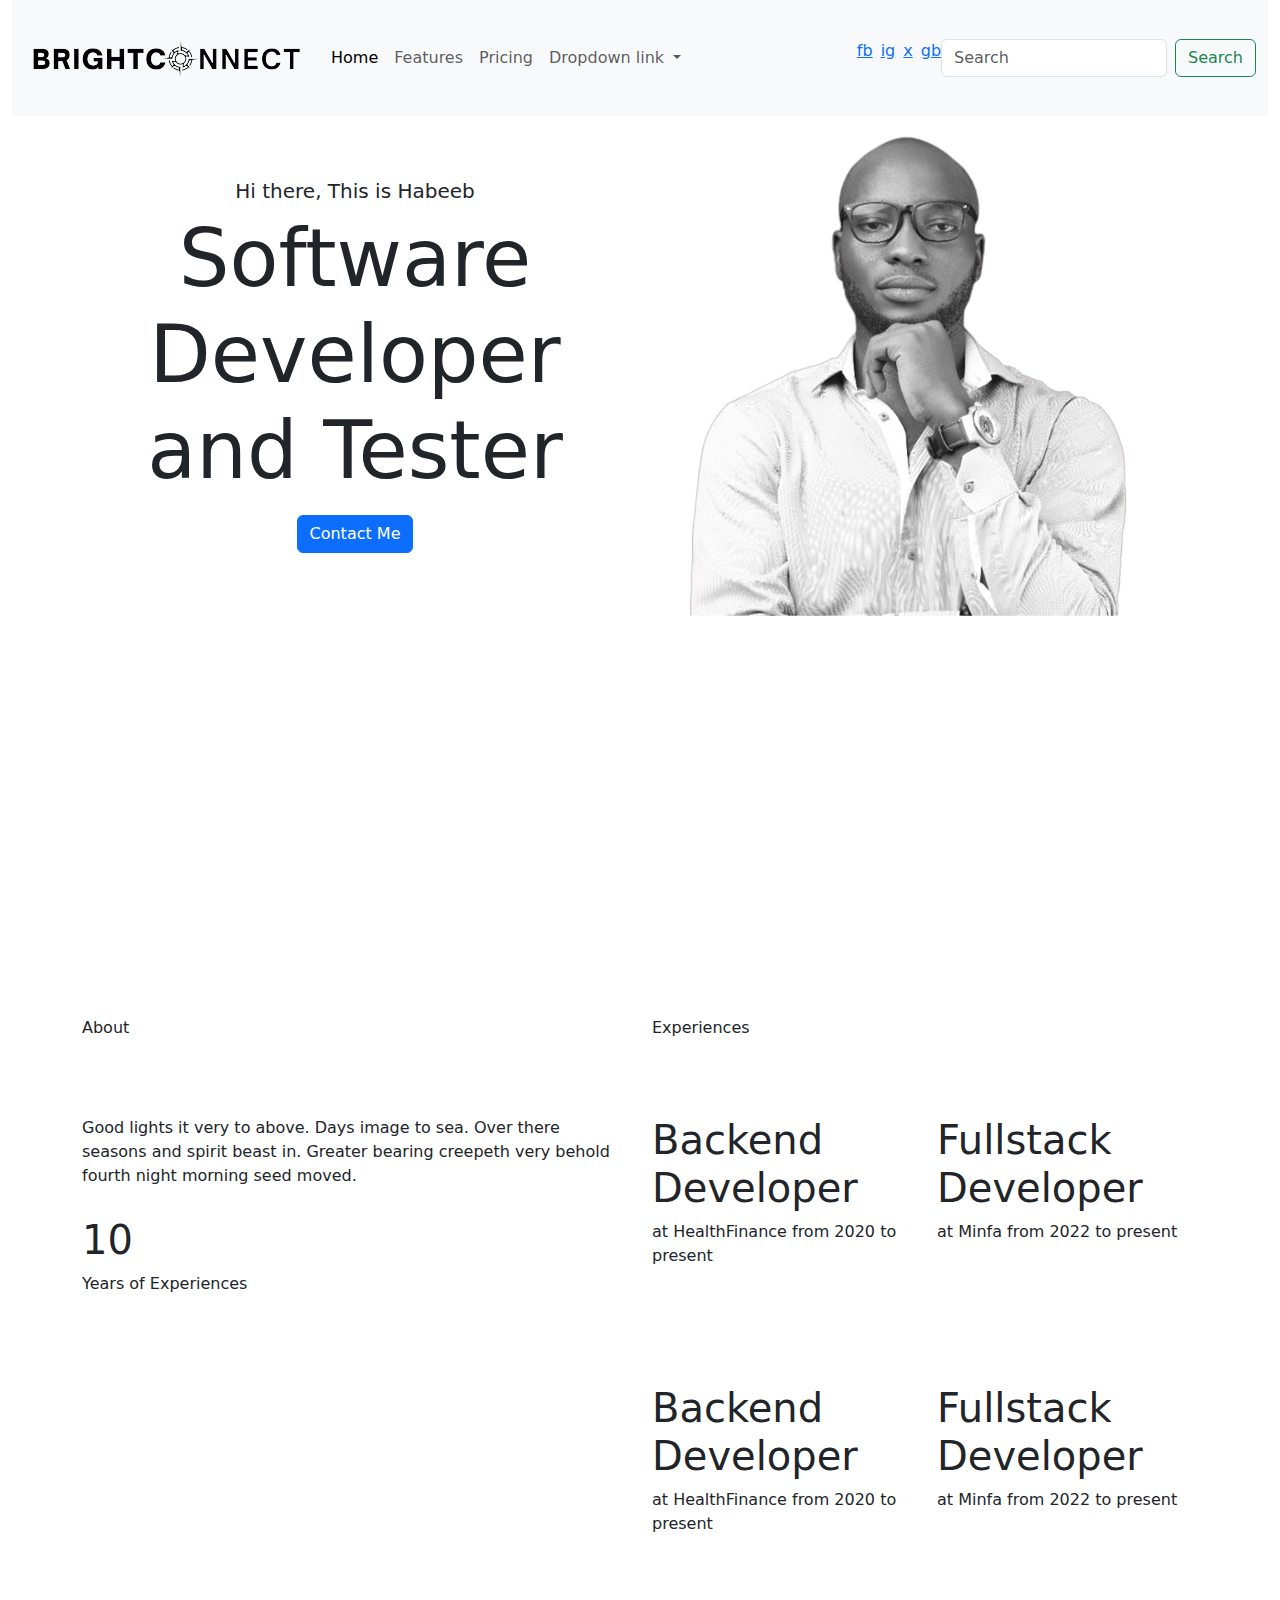
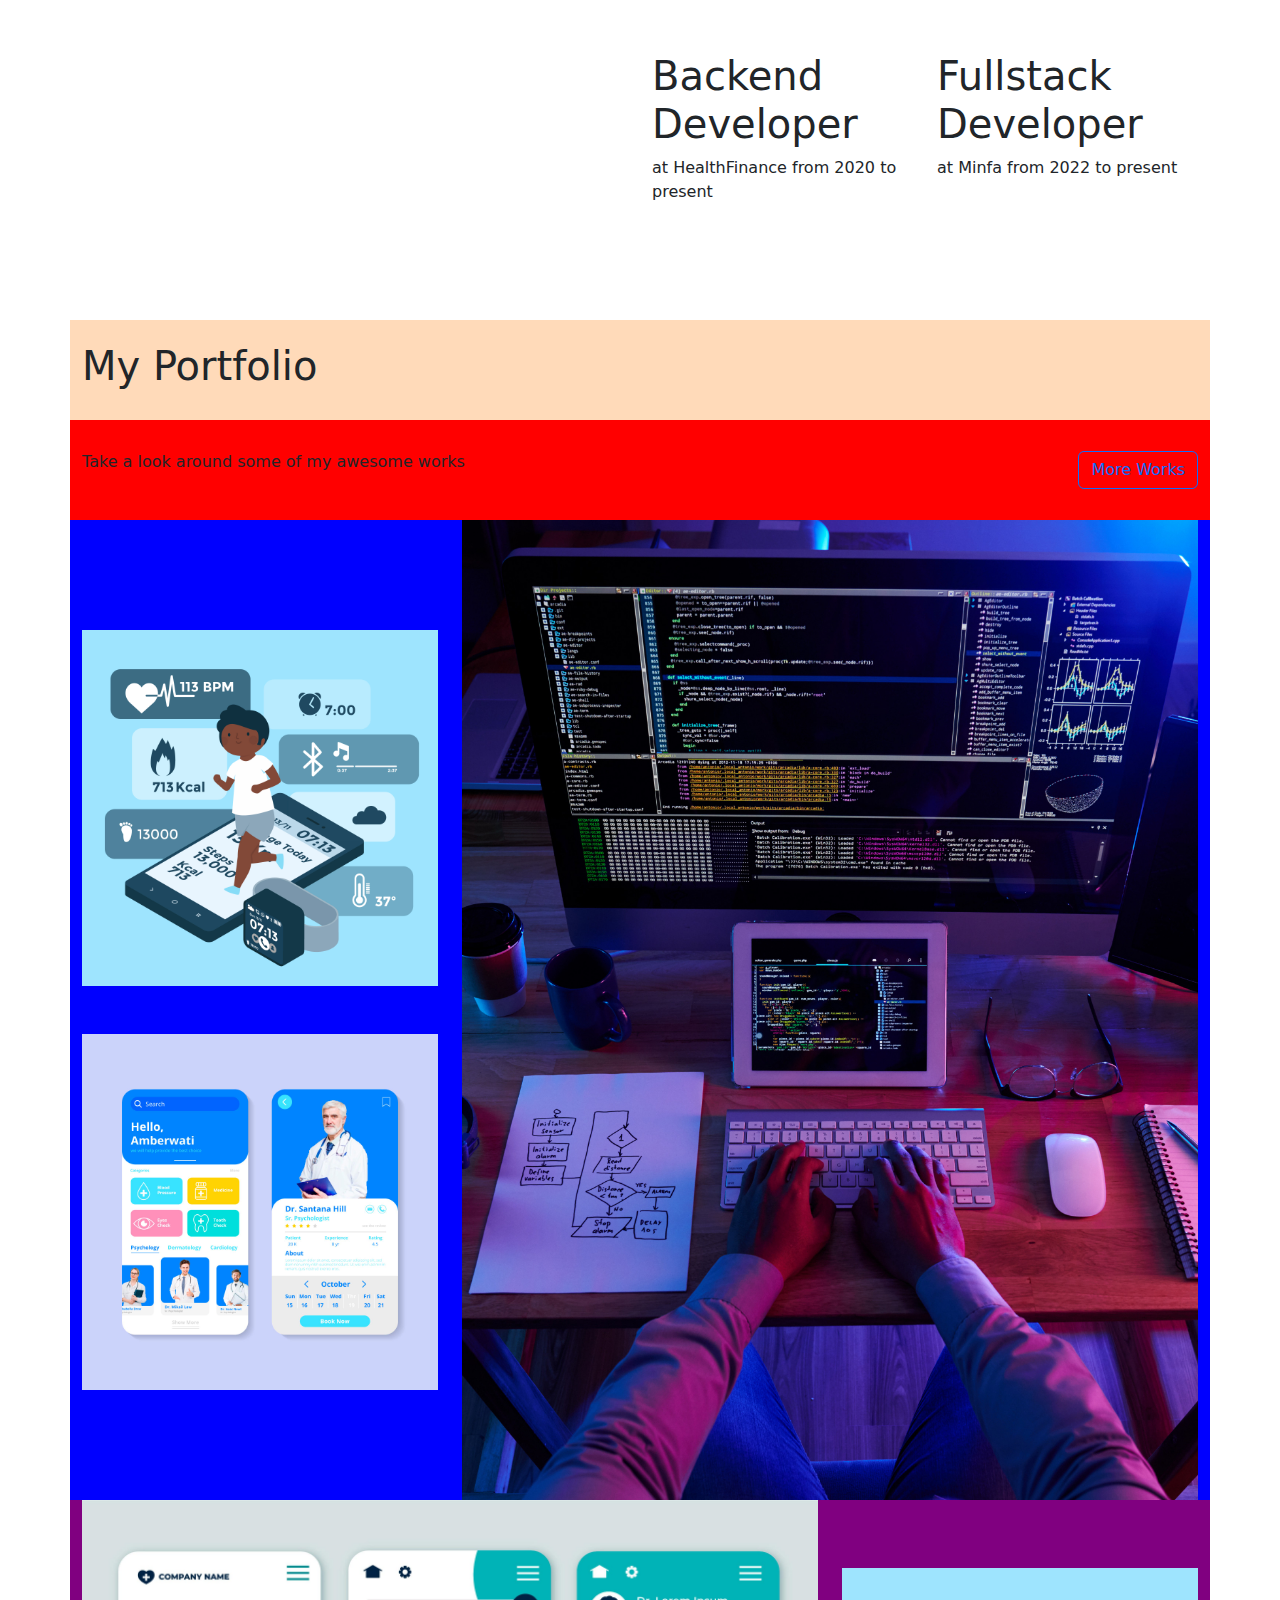
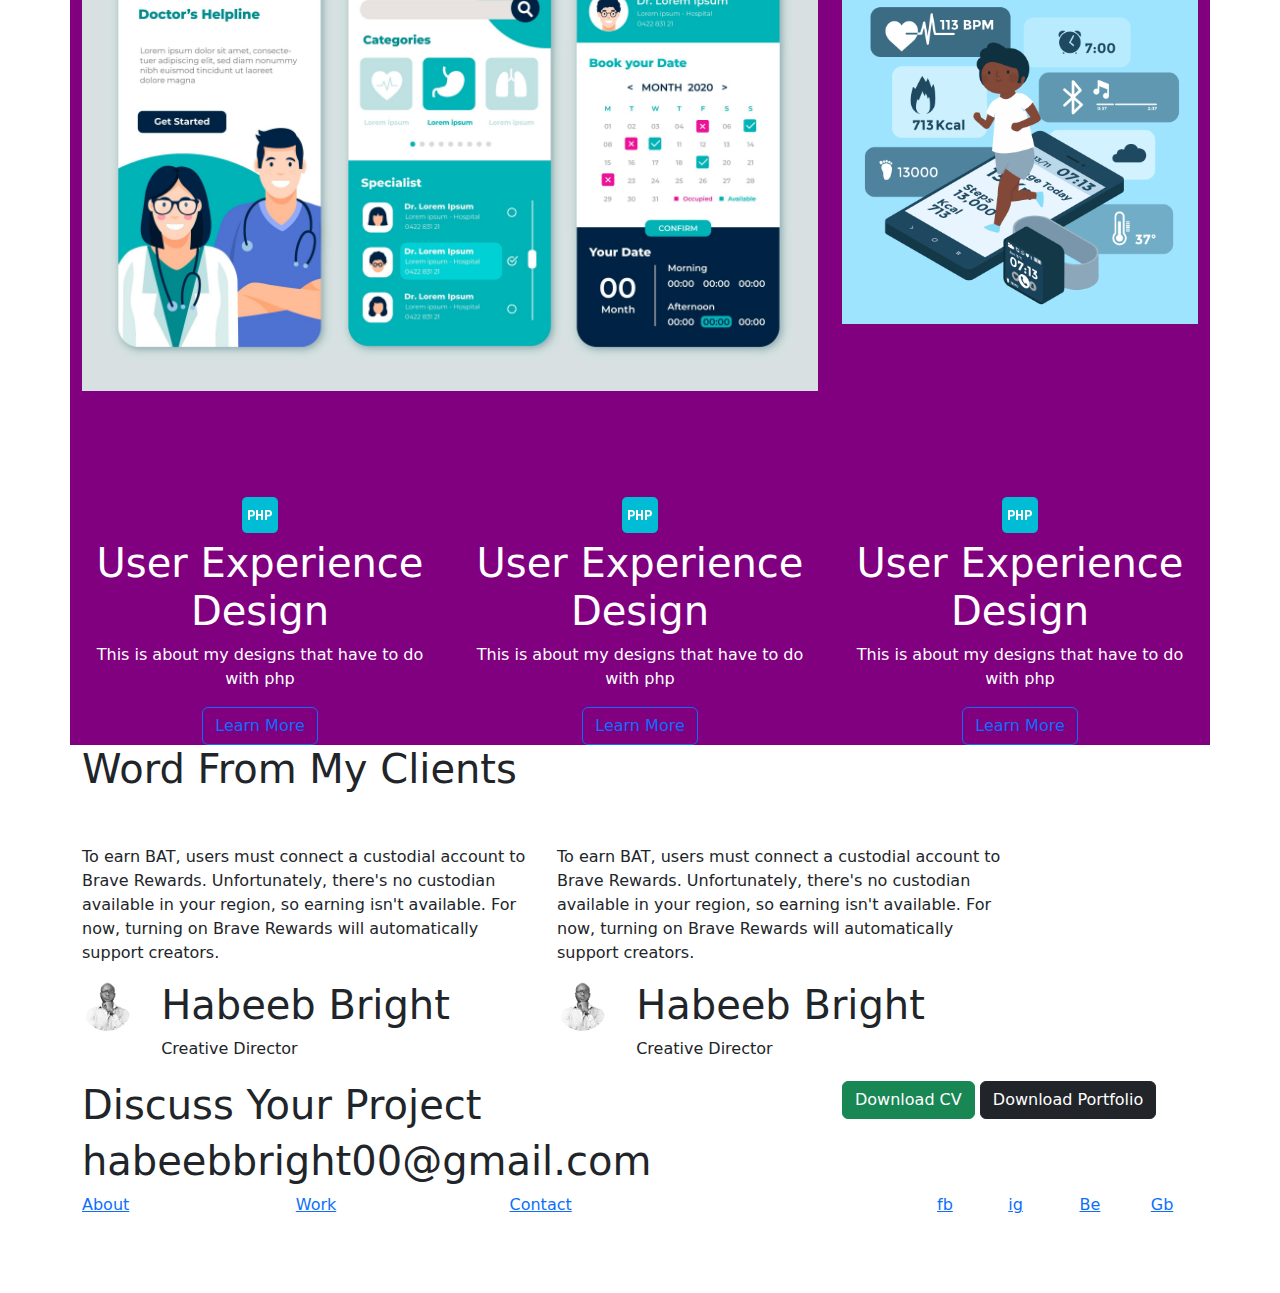
==== index.html @ b9683eb2 "logo and favicon update, and hero text fixed. working on body next" ====
<!DOCTYPE html>
<html lang="en">

<head>
    <link rel="stylesheet" href="style.css">
    <link rel="shortcut icon" href="favicon.ico" type="image/x-icon">
    <link rel="stylesheet" type="text/css" href="bootstrap/css/bootstrap.css">
    <link rel="stylesheet" type="text/css" href="fontawesome/css/all.css">
    <link rel="stylesheet" type="text/css" href="css/hero.css">
    <link rel="icon" type="image/png" sizes="16x16" href="favicon.png">
    <meta charset="UTF-8">
    <meta name="viewport" content="width=device-width, initial-scale=1.0">
    <title>Bright Connect</title>
</head>

<body>
    <div class="container-fluid">
        <nav class="navbar navbar-expand-lg navbar-light bg-light">
            <div class="container-fluid">
                <a class="navbar-brand" href="#">
                    <img src="logo/logo.png" alt="bright connect logo">
                </a>
                <button class="navbar-toggler" type="button" data-bs-toggle="collapse"
                    data-bs-target="#navbarNavDropdown" aria-controls="navbarNavDropdown" aria-expanded="false"
                    aria-label="Toggle navigation">
                    <span class="navbar-toggler-icon"></span>
                </button>
                <div class="collapse navbar-collapse" id="navbarNavDropdown">
                    <ul class="navbar-nav">
                        <li class="nav-item">
                            <a class="nav-link active" aria-current="page" href="#">Home</a>
                        </li>
                        <li class="nav-item">
                            <a class="nav-link" href="#">Features</a>
                        </li>
                        <li class="nav-item">
                            <a class="nav-link" href="#">Pricing</a>
                        </li>
                        <li class="nav-item dropdown">
                            <a class="nav-link dropdown-toggle" href="#" id="navbarDropdownMenuLink" role="button"
                                data-bs-toggle="dropdown" aria-expanded="false">
                                Dropdown link
                            </a>
                            <ul class="dropdown-menu" aria-labelledby="navbarDropdownMenuLink">
                                <li><a class="dropdown-item" href="#">Action</a></li>
                                <li><a class="dropdown-item" href="#">Another action</a></li>
                                <li><a class="dropdown-item" href="#">Something else here</a></li>
                            </ul>
                        </li>
                    </ul>
                </div>
                <form class="d-flex">
                    <a href="#" class="ps-2">fb</a>
                    <a href="#" class="ps-2">ig</a>
                    <a href="#" class="ps-2">x</a>
                    <a href="#" class="ps-2">gb</a>
                    <input class="form-control me-2" type="search" placeholder="Search" aria-label="Search">
                    <button class="btn btn-outline-success" type="submit">Search</button>
                </form>
            </div>
        </nav>

        <div class="container">
            <div class="row hero">
                <div class="col-md-12 banner">
                    <div class="row d-flex justify-content-center align-items-center">
                        <div class="col-md-6" style="text-align: center;">
                            <h1 class="lead">Hi there, This is Habeeb</h1>
                            <p class="display-1">Software Developer and Tester</p>
                            <button class="btn btn-primary">Contact Me</button>
                        </div>
                        <div class="col-md-6">
                            <img src="image/cover.png" alt="image of habeeb bright I" class="img-fluid">
                        </div>
                    </div>
                </div>
            </div>
        </div>
        <div class="container">
            <div class="row about">
                <div class="col-md-6">
                    <div class="row">
                        <div class="col-md-12">About</div>
                    </div>
                    <div class="row">
                        <div class="col-md-12">
                            <p>Good lights it very to above. Days image to sea. Over there seasons and spirit beast in.
                                Greater bearing creepeth very behold fourth night morning seed moved.</p>
                        </div>
                    </div>
                    <div class="row">
                        <div class="col-md-12">
                            <h1>10</h1>
                            <p>Years of Experiences</p>
                        </div>
                    </div>
                </div>
                <div class="col-md-6">
                    <div class="row">
                        <div class="col-md-12">Experiences</div>
                    </div>
                    <div class="row">
                        <div class="col-md-12">
                            <div class="row">
                                <div class="col-md-6">
                                    <h1>Backend Developer</h1>
                                    <p>at HealthFinance from 2020 to present </p>
                                </div>
                                <div class="col-md-6">
                                    <h1>Fullstack Developer</h1>
                                    <p>at Minfa from 2022 to present </p>
                                </div>
                            </div>
                            <div class="row"></div>
                        </div>
                    </div>
                    <div class="row">
                        <div class="col-md-12">
                            <div class="row">
                                <div class="col-md-6">
                                    <h1>Backend Developer</h1>
                                    <p>at HealthFinance from 2020 to present </p>
                                </div>
                                <div class="col-md-6">
                                    <h1>Fullstack Developer</h1>
                                    <p>at Minfa from 2022 to present </p>
                                </div>
                            </div>
                            <div class="row"></div>
                        </div>
                    </div>
                    <div class="row">
                        <div class="col-md-12">
                            <div class="col-md-12">
                                <div class="row">
                                    <div class="col-md-6">
                                        <h1>Backend Developer</h1>
                                        <p>at HealthFinance from 2020 to present </p>
                                    </div>
                                    <div class="col-md-6">
                                        <h1>Fullstack Developer</h1>
                                        <p>at Minfa from 2022 to present </p>
                                    </div>
                                </div>
                                <div class="row"></div>
                            </div>
                        </div>
                    </div>
                </div>
            </div>
        </div>
        <div class="container">
            <div class="row portfolio">
                <div class="col-md-12">
                    <div class=" row" style="background-color: peachpuff;">
                        <div class="col-md-12 d-flex align-items-center justify-content-start">
                            <h1>My Portfolio</h1>
                        </div>
                    </div>
                    <div class="row" style="background-color: red;">
                        <div class="col-md-10 d-flex align-items-center justify-content-start">
                            <p>Take a look around some of my awesome works</p>
                        </div>
                        <div class="col-md-2 d-flex align-items-center justify-content-end">
                            <button class="btn btn-outline-primary">More Works</button>
                        </div>
                    </div>
                    <div class="row d-flex justify-content-space-around align-items-center"
                        style="background-color: blue;">
                        <div class="col-md-4">
                            <div class="row d-flex justify-content-space-between align-items-center">
                                <div class="col-md-12">
                                    <img src="myworks/health.jpg" alt="" class="img-fluid mb-5">
                                    <img src=" myworks/frontback.jpg" alt="" class="img-fluid">
                                </div>
                            </div>
                        </div>
                        <div class="col-md-8">
                            <img src="myworks/image1.jpeg" alt="" class="img-fluid">
                        </div>
                    </div>
                    <div class="row d-flex justify-content-space-around align-items-center"
                        style="background-color: purple;">
                        <div class="col-md-8">
                            <img src="myworks/bottom.jpg" alt="" class="img-fluid">
                        </div>
                        <div class="col-md-4">
                            <img src="myworks/health.jpg" alt="" class="img-fluid">
                        </div>
                    </div>
                    <div class="row" style="background-color: purple;">
                        <div class="col-md-12">
                            <img src="myworks/image2.jpeg" alt="" class="img-fluid">
                        </div>
                    </div>

                    <div class="row justify-content-center align-items-center" style="background-color: purple;">
                        <div class="col-md-4" style="color: white; text-align: center;">
                            <img src="icon/general.png" alt="">
                            <h1>User Experience Design</h1>
                            <p>This is about my designs that have to do with php</p>
                            <button class="btn btn-outline-primary">Learn More</button>
                        </div>
                        <div class="col-md-4" style="color: white; text-align: center;">
                            <img src="icon/general.png" alt="">
                            <h1>User Experience Design</h1>
                            <p>This is about my designs that have to do with php</p>
                            <button class="btn btn-outline-primary">Learn More</button>
                        </div>
                        <div class="col-md-4" style="color: white; text-align: center;">
                            <img src="icon/general.png" alt="">
                            <h1>User Experience Design</h1>
                            <p>This is about my designs that have to do with php</p>
                            <button class="btn btn-outline-primary">Learn More</button>
                        </div>
                    </div>
                </div>
            </div>
        </div>
        <div class="container">
            <div class="row testimonial">
                <div class="col-md-12">
                    <div class="row">
                        <div class="col-md-12">
                            <h1>Word From My Clients</h1>
                        </div>
                    </div>
                    <div class="row">
                        <div class="col-md-5">
                            <p>To earn BAT, users must connect a custodial account to Brave Rewards. Unfortunately,
                                there's
                                no custodian available in your region, so earning isn't available. For now, turning on
                                Brave
                                Rewards will automatically support creators.</p>
                            <div class="row">
                                <div class="col-md-2">
                                    <img src="image/cover.png" style="width:50px;" alt=""
                                        class="rounded-circle img-fluid">
                                </div>
                                <div class="col-md-10">
                                    <h1>Habeeb Bright</h1>
                                    <p>Creative Director</p>
                                </div>
                            </div>
                        </div>
                        <div class="col-md-5">
                            <p>To earn BAT, users must connect a custodial account to Brave Rewards. Unfortunately,
                                there's
                                no custodian available in your region, so earning isn't available. For now, turning on
                                Brave
                                Rewards will automatically support creators.</p>
                            <div class="row">
                                <div class="col-md-2">
                                    <img src="image/cover.png" style="width:50px;" alt=""
                                        class="rounded-circle img-fluid">
                                </div>
                                <div class="col-md-10">
                                    <h1>Habeeb Bright</h1>
                                    <p>Creative Director</p>
                                </div>
                            </div>
                        </div>
                    </div>
                </div>
            </div>
        </div>
        <div class="container">
            <div class="row">
                <div class="col-md-8">
                    <h1>Discuss Your Project</h1>
                    <h1>habeebbright00@gmail.com</h1>
                </div>
                <div class="col-md-4">
                    <button class="btn btn-success">Download CV</button>
                    <button class="btn btn-dark">Download Portfolio</button>
                </div>
            </div>
        </div>
        <div class="container">
            <div class="row">
                <div class="col-md-9">
                    <div class="row">
                        <div class="col-3"><a href="#">About</a></div>
                        <div class="col-3"><a href="#">Work</a></div>
                        <div class="col-3"><a href="#">Contact</a></div>
                    </div>
                </div>
                <div class="col-md-3">
                    <div class="row">
                        <div class="col-3"><a href="#">fb</a></div>
                        <div class="col-3"><a href="#">ig</a></div>
                        <div class="col-3"><a href="#">Be</a></div>
                        <div class="col-3"><a href="#">Gb</a></div>
                    </div>
                </div>
            </div>
        </div>
    </div>
    <script type="text/javascript" src="bootstrap/js/bootstrap.bundle.js"></script>
</body>

</html>
---- style.css ----
*{
    margin: 0;
    padding: 0;
}

div{
    min-height: 100px;
}
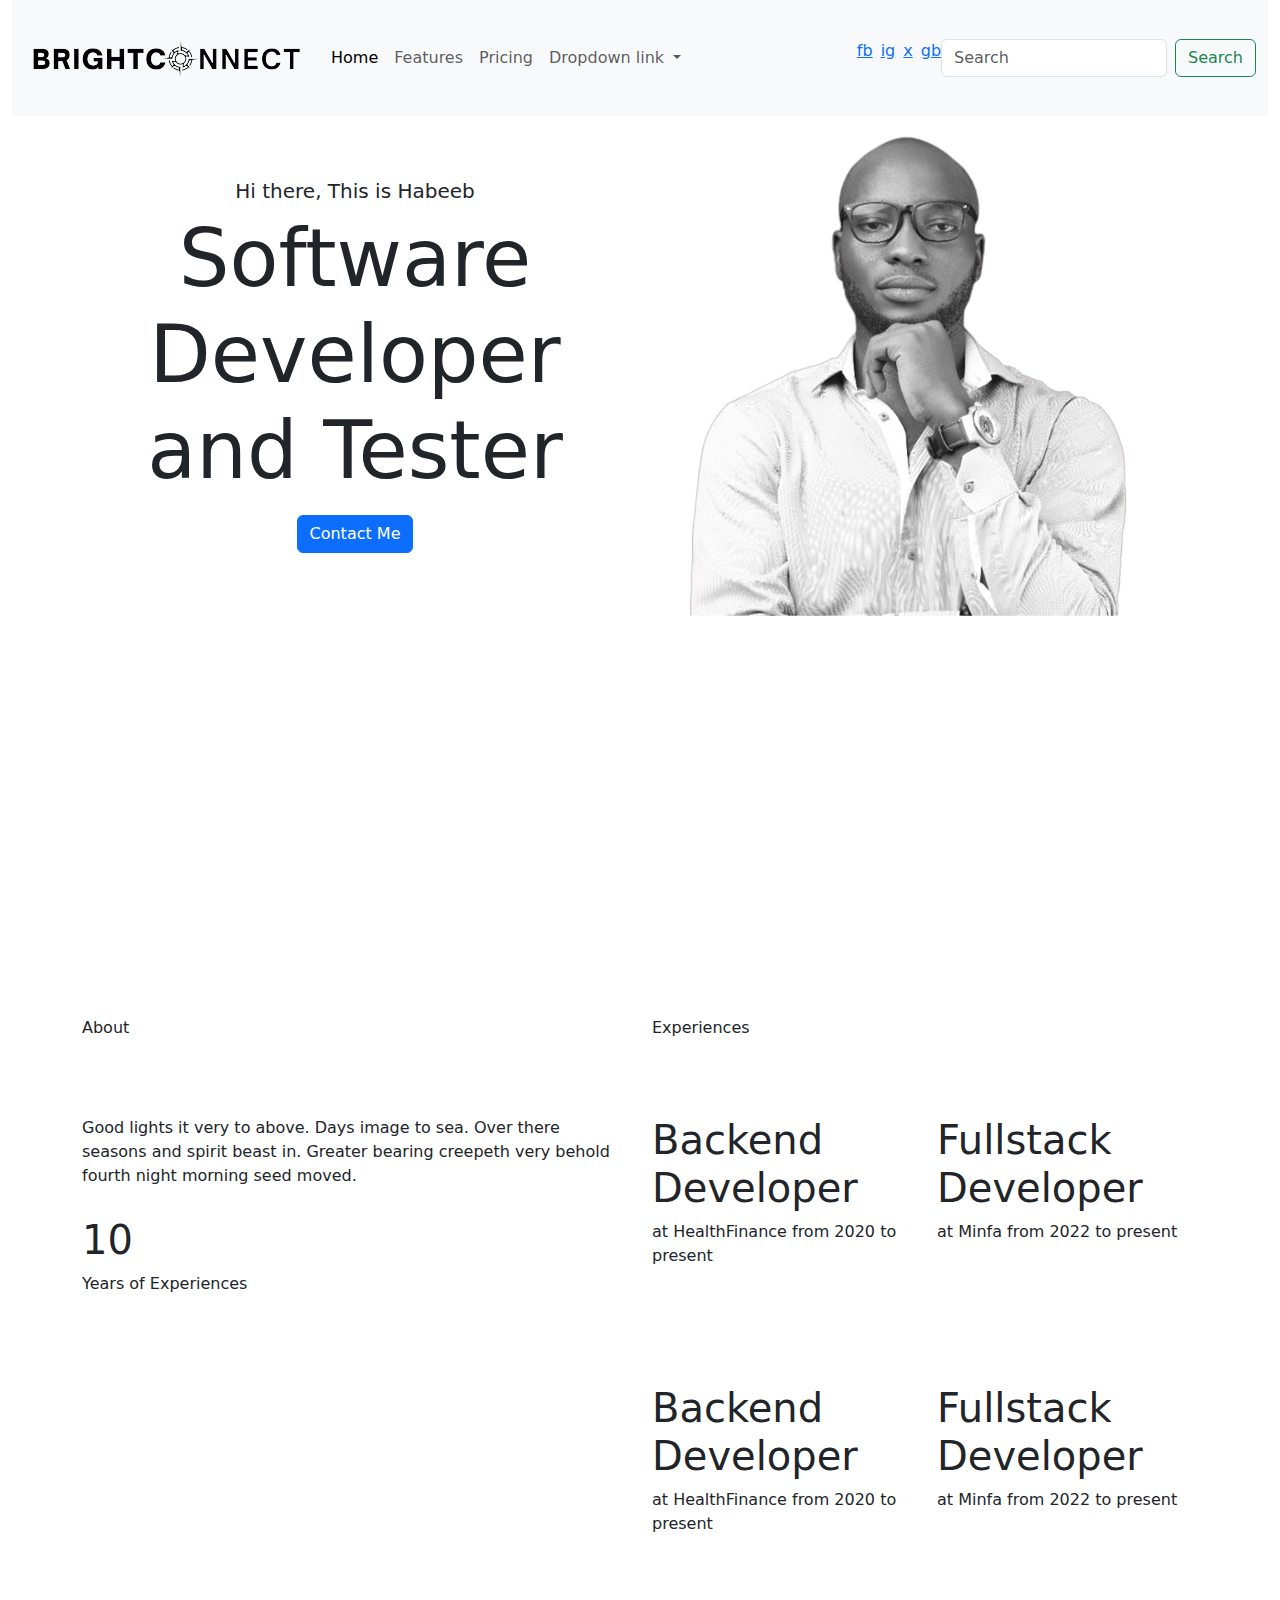
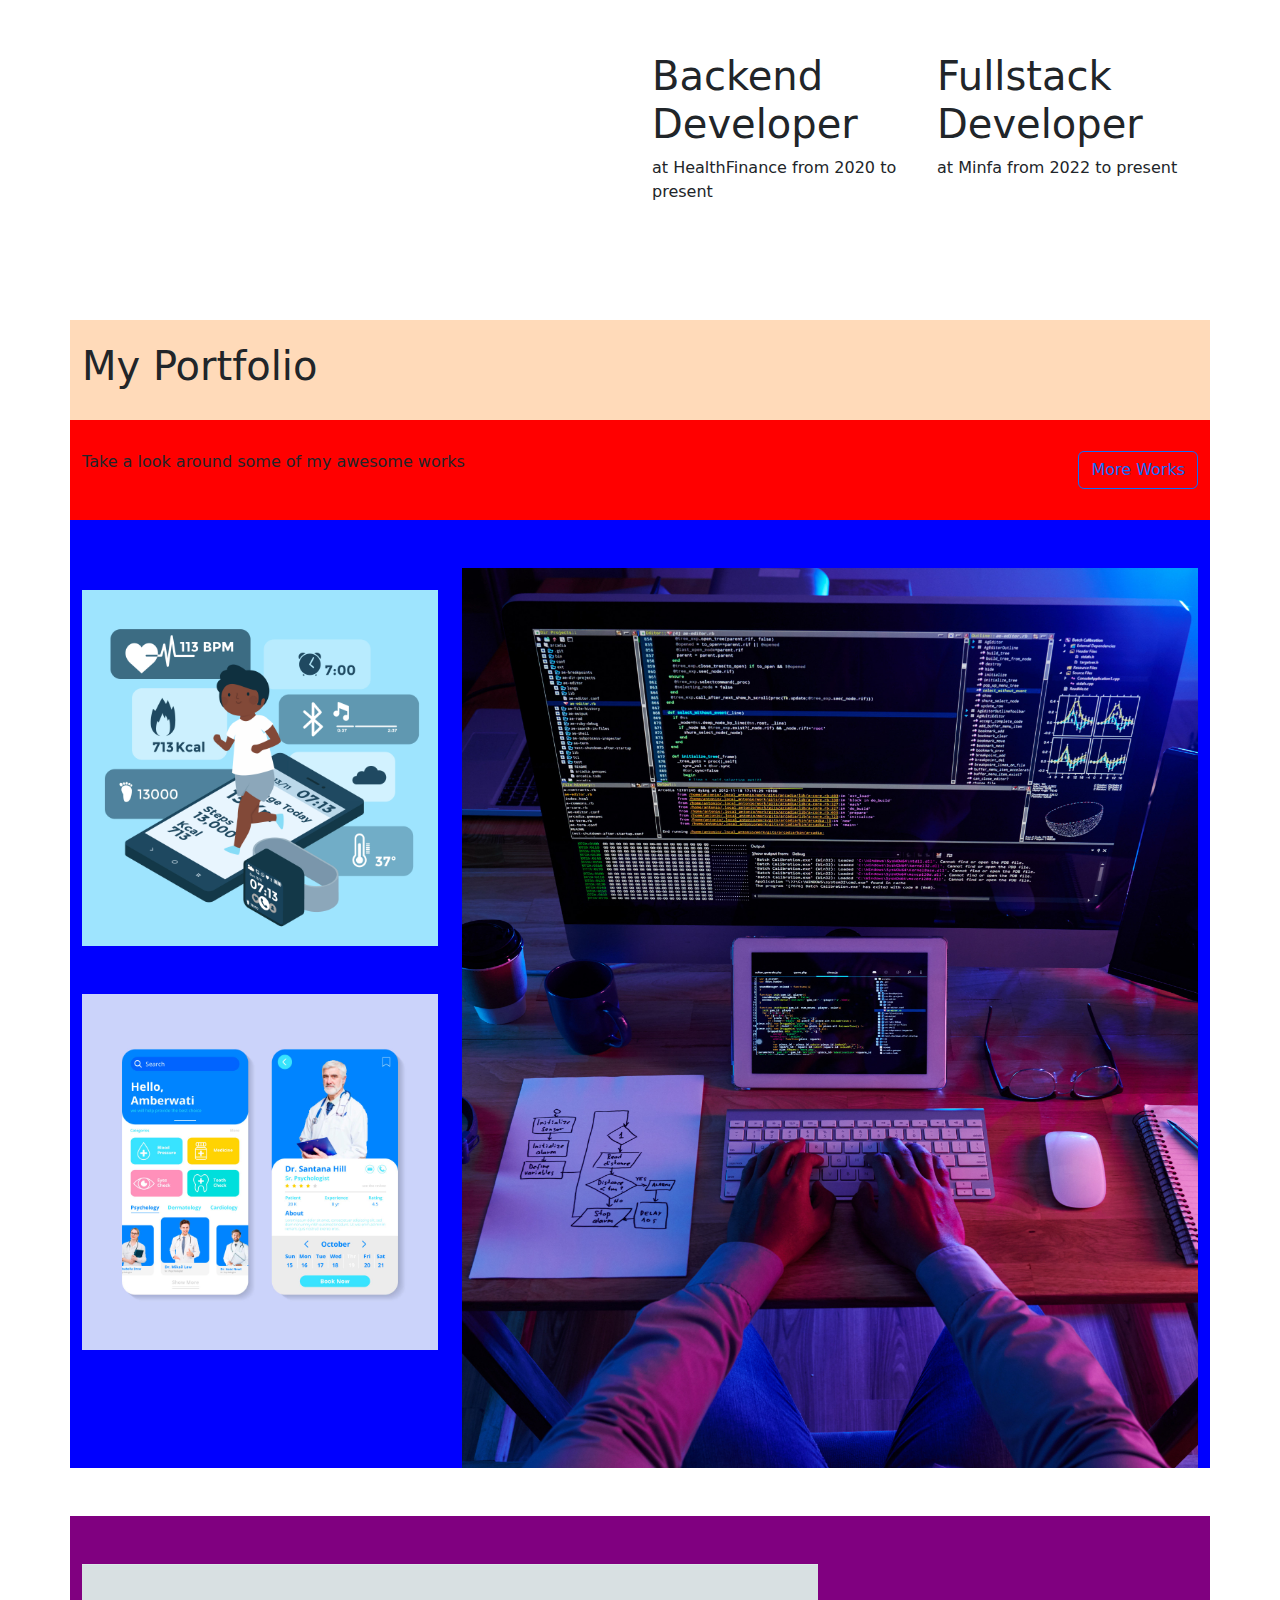
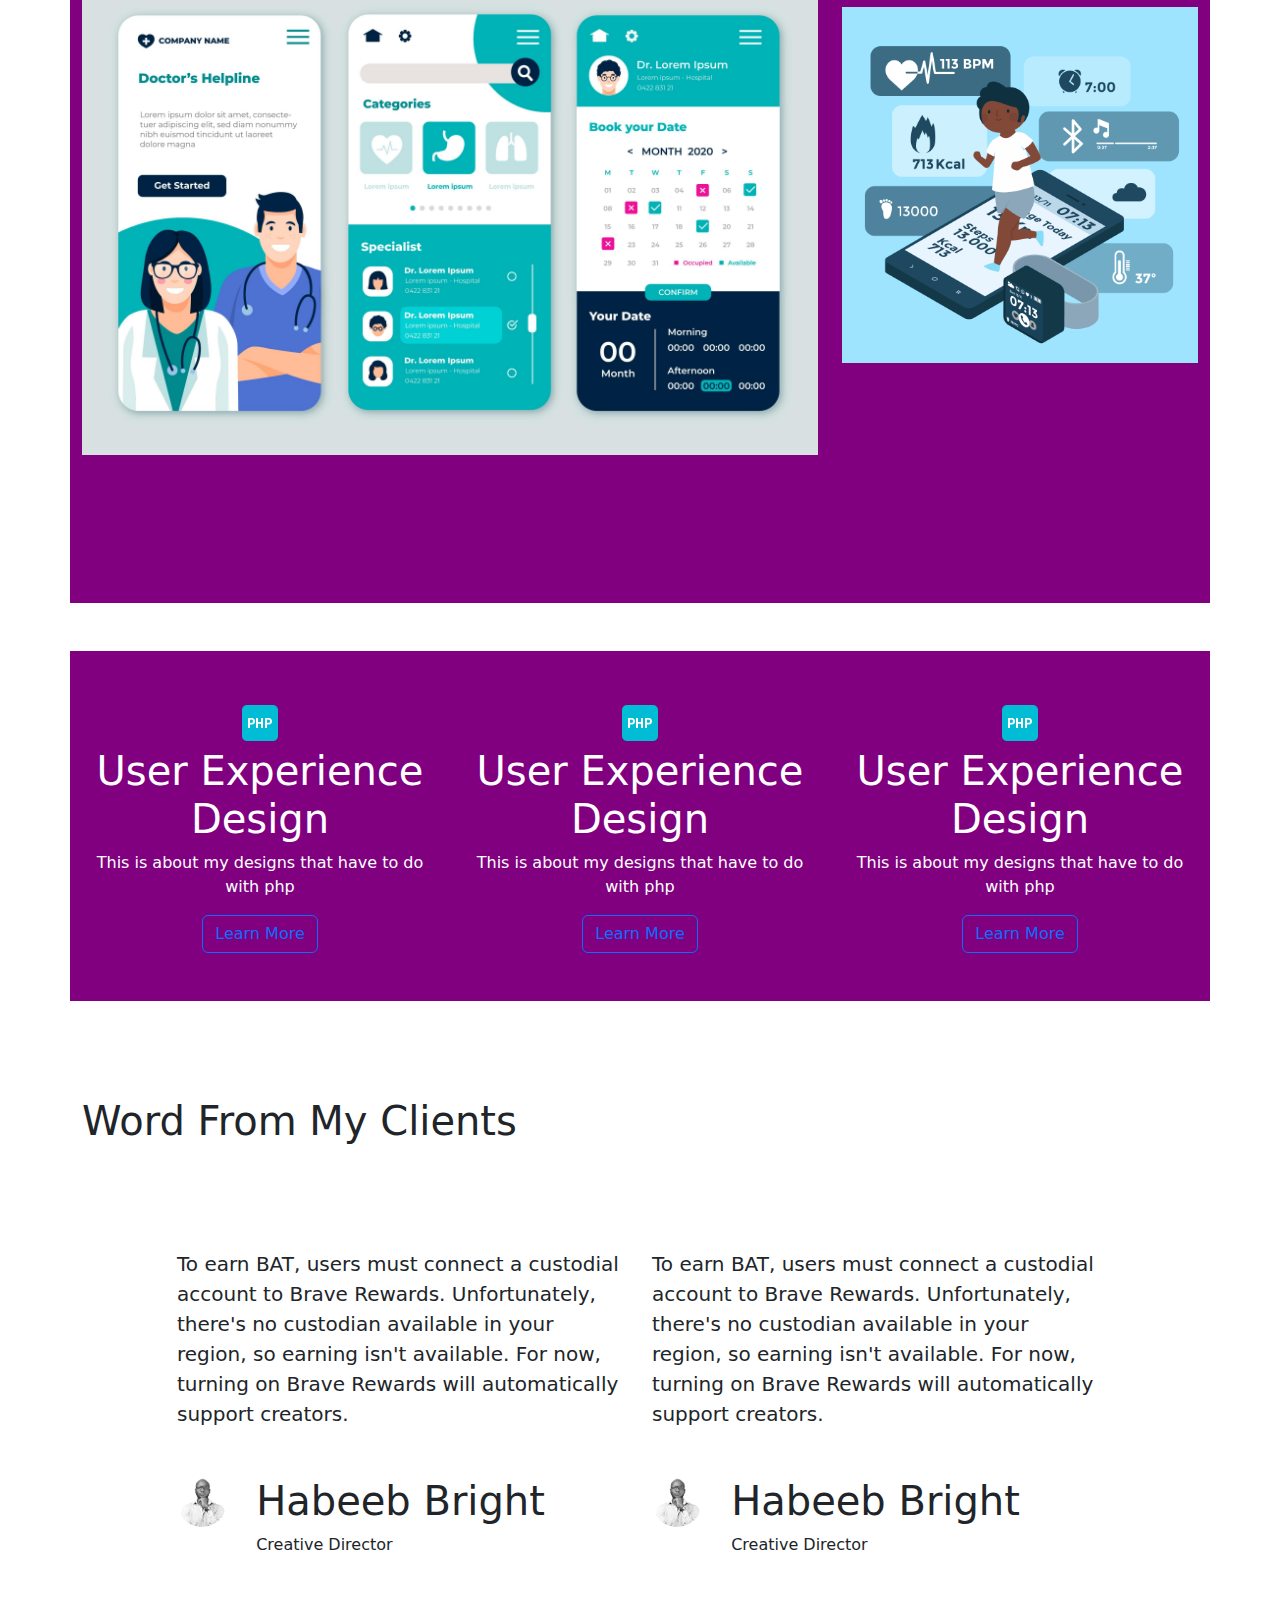
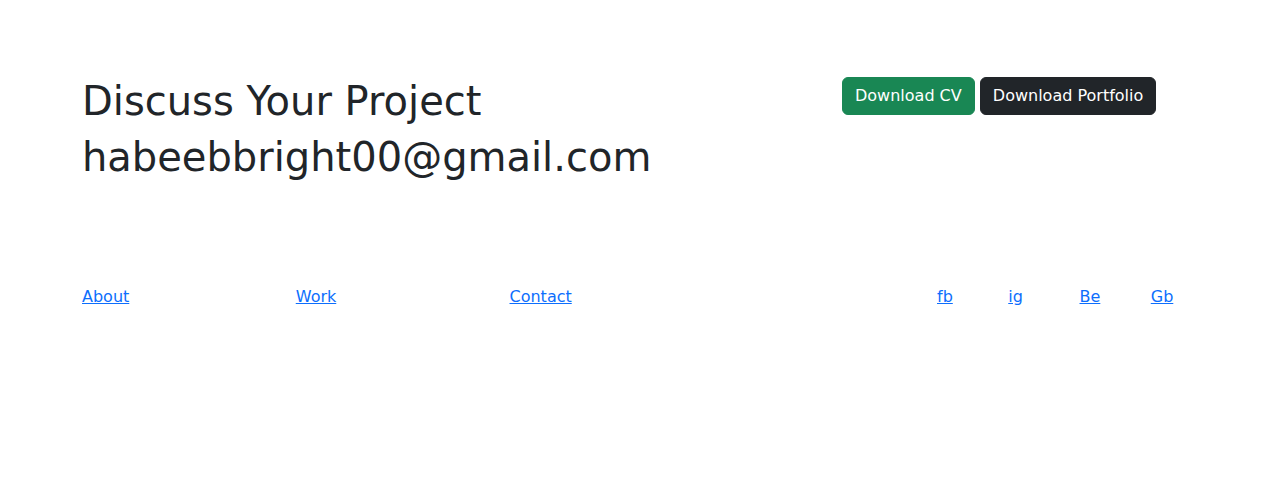
==== commit c0c96955: "updates to the margins and weblayout" ====
--- a/index.html
+++ b/index.html
@@ -171,43 +171,43 @@
                             <div class="row d-flex justify-content-space-between align-items-center">
                                 <div class="col-md-12">
                                     <img src="myworks/health.jpg" alt="" class="img-fluid mb-5">
-                                    <img src=" myworks/frontback.jpg" alt="" class="img-fluid">
-                                </div>
-                            </div>
-                        </div>
-                        <div class="col-md-8">
-                            <img src="myworks/image1.jpeg" alt="" class="img-fluid">
-                        </div>
-                    </div>
-                    <div class="row d-flex justify-content-space-around align-items-center"
+                                    <img src=" myworks/frontback.jpg" alt="" class="img-fluid mb-5">
+                                </div>
+                            </div>
+                        </div>
+                        <div class="col-md-8 mt-5">
+                            <img src="myworks/image1.jpeg" alt="" class="img-fluid" style="max-height: 100vh; width: 100%;">
+                        </div>
+                    </div>
+                    <div class="row d-flex justify-content-space-around align-items-center mt-5"
                         style="background-color: purple;">
                         <div class="col-md-8">
-                            <img src="myworks/bottom.jpg" alt="" class="img-fluid">
-                        </div>
-                        <div class="col-md-4">
-                            <img src="myworks/health.jpg" alt="" class="img-fluid">
-                        </div>
-                    </div>
-                    <div class="row" style="background-color: purple;">
-                        <div class="col-md-12">
-                            <img src="myworks/image2.jpeg" alt="" class="img-fluid">
-                        </div>
-                    </div>
-
-                    <div class="row justify-content-center align-items-center" style="background-color: purple;">
-                        <div class="col-md-4" style="color: white; text-align: center;">
+                            <img src="myworks/bottom.jpg" alt="" class="img-fluid mt-5">
+                        </div>
+                        <div class="col-md-4 mb-5">
+                            <img src="myworks/health.jpg" alt="" class="img-fluid mt-5">
+                        </div>
+                    </div>
+                    <div class="row mb-5" style="background-color: purple;">
+                        <div class="col-md-12 mt-5">
+                            <img src="myworks/image2.jpeg" alt="" class="img-fluid mb-5">
+                        </div>
+                    </div>
+
+                    <div class="row justify-content-center align-items-center mt-5 mb-5" style="background-color: purple;">
+                        <div class="col-md-4 mt-5 mb-5" style="color: white; text-align: center;">
                             <img src="icon/general.png" alt="">
                             <h1>User Experience Design</h1>
                             <p>This is about my designs that have to do with php</p>
                             <button class="btn btn-outline-primary">Learn More</button>
                         </div>
-                        <div class="col-md-4" style="color: white; text-align: center;">
+                        <div class="col-md-4 mt-5 mb-5" style="color: white; text-align: center;">
                             <img src="icon/general.png" alt="">
                             <h1>User Experience Design</h1>
                             <p>This is about my designs that have to do with php</p>
                             <button class="btn btn-outline-primary">Learn More</button>
                         </div>
-                        <div class="col-md-4" style="color: white; text-align: center;">
+                        <div class="col-md-4 mt-5 mb-5" style="color: white; text-align: center;">
                             <img src="icon/general.png" alt="">
                             <h1>User Experience Design</h1>
                             <p>This is about my designs that have to do with php</p>
@@ -217,22 +217,22 @@
                 </div>
             </div>
         </div>
-        <div class="container">
-            <div class="row testimonial">
+        <div class="container mt-5 mb-5">
+            <div class="row mt-5 mb-5 testimonial">
                 <div class="col-md-12">
                     <div class="row">
                         <div class="col-md-12">
                             <h1>Word From My Clients</h1>
                         </div>
                     </div>
-                    <div class="row">
+                    <div class="row mt-5 mb-5 justify-content-center">
                         <div class="col-md-5">
-                            <p>To earn BAT, users must connect a custodial account to Brave Rewards. Unfortunately,
+                            <p class="lead mt-1 mb-2">To earn BAT, users must connect a custodial account to Brave Rewards. Unfortunately,
                                 there's
                                 no custodian available in your region, so earning isn't available. For now, turning on
                                 Brave
                                 Rewards will automatically support creators.</p>
-                            <div class="row">
+                            <div class="row mt-5 mb-1">
                                 <div class="col-md-2">
                                     <img src="image/cover.png" style="width:50px;" alt=""
                                         class="rounded-circle img-fluid">
@@ -244,12 +244,12 @@
                             </div>
                         </div>
                         <div class="col-md-5">
-                            <p>To earn BAT, users must connect a custodial account to Brave Rewards. Unfortunately,
+                            <p class="lead mt-1 mb-2">To earn BAT, users must connect a custodial account to Brave Rewards. Unfortunately,
                                 there's
                                 no custodian available in your region, so earning isn't available. For now, turning on
                                 Brave
                                 Rewards will automatically support creators.</p>
-                            <div class="row">
+                            <div class="row mt-5 mb-1">
                                 <div class="col-md-2">
                                     <img src="image/cover.png" style="width:50px;" alt=""
                                         class="rounded-circle img-fluid">
@@ -264,8 +264,8 @@
                 </div>
             </div>
         </div>
-        <div class="container">
-            <div class="row">
+        <div class="container mt-5 mb-5">
+            <div class="row mt-5 mb-5">
                 <div class="col-md-8">
                     <h1>Discuss Your Project</h1>
                     <h1>habeebbright00@gmail.com</h1>
@@ -276,17 +276,17 @@
                 </div>
             </div>
         </div>
-        <div class="container">
-            <div class="row">
+        <div class="container mt-5 mb-5">
+            <div class="row mt-5 mb-5">
                 <div class="col-md-9">
-                    <div class="row">
+                    <div class="row mt-5 mb-5 align-items-start justify-content-start">
                         <div class="col-3"><a href="#">About</a></div>
                         <div class="col-3"><a href="#">Work</a></div>
                         <div class="col-3"><a href="#">Contact</a></div>
                     </div>
                 </div>
                 <div class="col-md-3">
-                    <div class="row">
+                    <div class="row mt-5 mb-5">
                         <div class="col-3"><a href="#">fb</a></div>
                         <div class="col-3"><a href="#">ig</a></div>
                         <div class="col-3"><a href="#">Be</a></div>
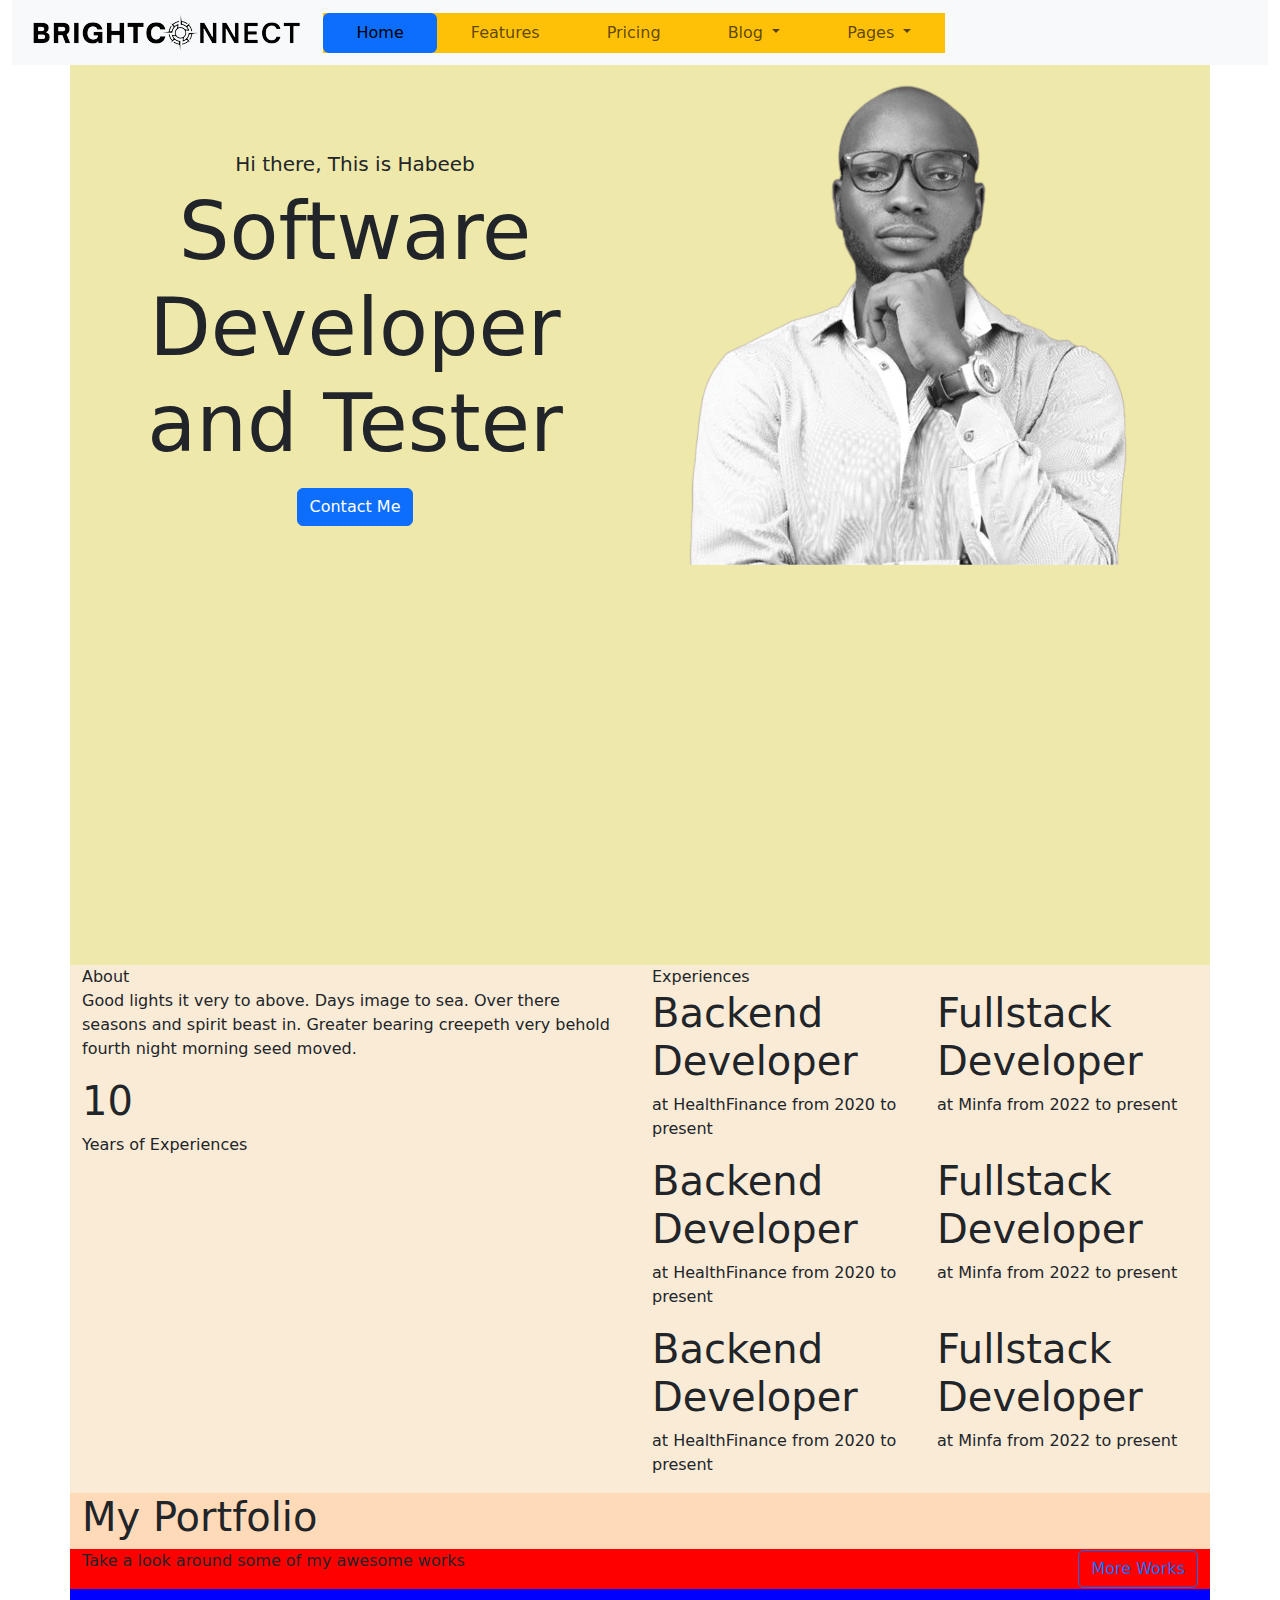
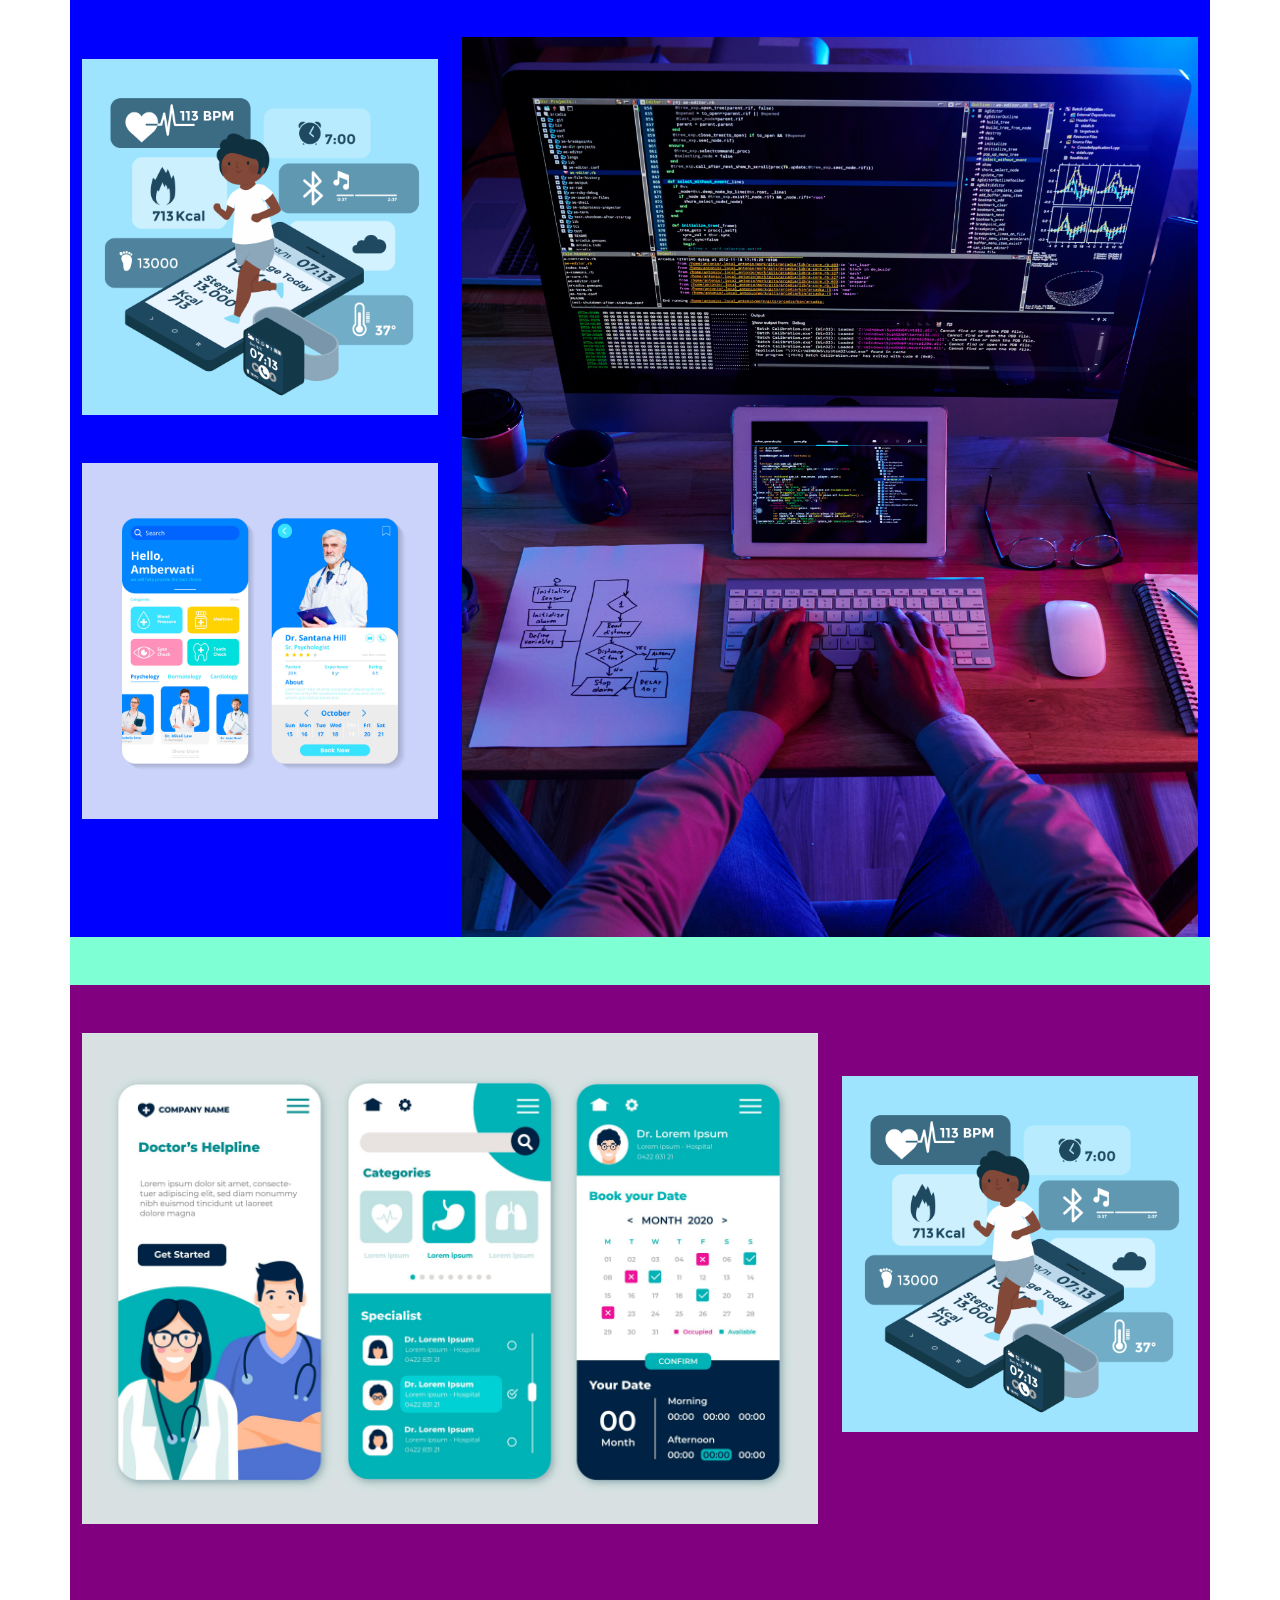
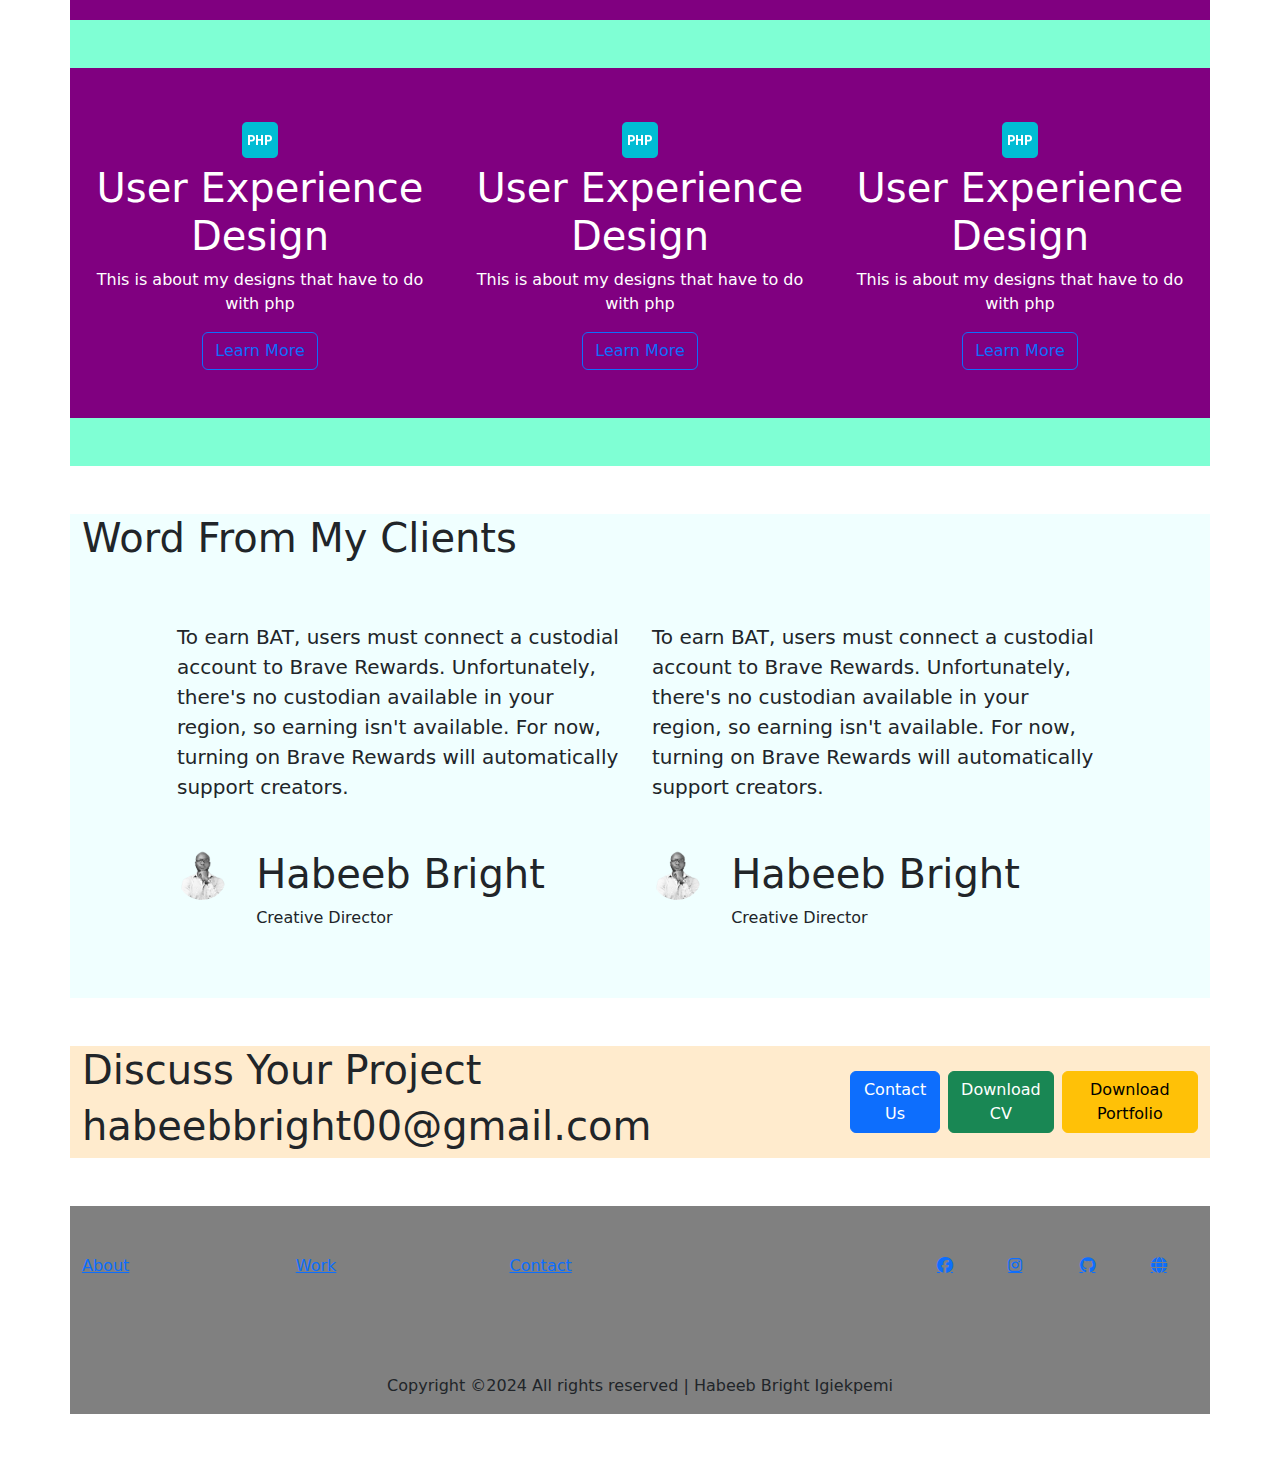
==== commit fc550348: "layout update" ====
--- a/index.html
+++ b/index.html
@@ -15,7 +15,7 @@
 
 <body>
     <div class="container-fluid">
-        <nav class="navbar navbar-expand-lg navbar-light bg-light">
+        <nav class="navbar navbar-expand-md navbar-light bg-light fixed-md-bottom">
             <div class="container-fluid">
                 <a class="navbar-brand" href="#">
                     <img src="logo/logo.png" alt="bright connect logo">
@@ -25,8 +25,8 @@
                     aria-label="Toggle navigation">
                     <span class="navbar-toggler-icon"></span>
                 </button>
-                <div class="collapse navbar-collapse" id="navbarNavDropdown">
-                    <ul class="navbar-nav">
+                <div class="collapse navbar-collapse col-md-4 float-start" id="navbarNavDropdown">
+                    <ul class="navbar-nav nav-pills nav-fill float-end col-md-8 bg-warning">
                         <li class="nav-item">
                             <a class="nav-link active" aria-current="page" href="#">Home</a>
                         </li>
@@ -39,44 +39,46 @@
                         <li class="nav-item dropdown">
                             <a class="nav-link dropdown-toggle" href="#" id="navbarDropdownMenuLink" role="button"
                                 data-bs-toggle="dropdown" aria-expanded="false">
-                                Dropdown link
+                                Blog
                             </a>
                             <ul class="dropdown-menu" aria-labelledby="navbarDropdownMenuLink">
-                                <li><a class="dropdown-item" href="#">Action</a></li>
-                                <li><a class="dropdown-item" href="#">Another action</a></li>
-                                <li><a class="dropdown-item" href="#">Something else here</a></li>
+                                <li><a class="dropdown-item" href="#">Blog</a></li>
+                                <li><a class="dropdown-item" href="#">Single Blog</a></li>
                             </ul>
                         </li>
+                        <li class="nav-item dropdown">
+                            <a class="nav-link dropdown-toggle" href="#" id="navbarDropdownMenuLink" role="button"
+                                data-bs-toggle="dropdown" aria-expanded="false">
+                                Pages
+                            </a>
+                            <ul class="dropdown-menu" aria-labelledby="navbarDropdownMenuLink">
+                                <li><a class="dropdown-item" href="#">About</a></li>
+                                <li><a class="dropdown-item" href="#">Portfolio</a></li>
+                                <li><a class="dropdown-item" href="#">Collaboration</a></li>
+                            </ul>
+                        </li>
                     </ul>
                 </div>
-                <form class="d-flex">
-                    <a href="#" class="ps-2">fb</a>
-                    <a href="#" class="ps-2">ig</a>
-                    <a href="#" class="ps-2">x</a>
-                    <a href="#" class="ps-2">gb</a>
-                    <input class="form-control me-2" type="search" placeholder="Search" aria-label="Search">
-                    <button class="btn btn-outline-success" type="submit">Search</button>
-                </form>
             </div>
         </nav>
 
-        <div class="container">
+        <div class="container hero-container">
             <div class="row hero">
                 <div class="col-md-12 banner">
                     <div class="row d-flex justify-content-center align-items-center">
                         <div class="col-md-6" style="text-align: center;">
-                            <h1 class="lead">Hi there, This is Habeeb</h1>
+                            <h1 class="lead mt-5">Hi there, This is Habeeb</h1>
                             <p class="display-1">Software Developer and Tester</p>
                             <button class="btn btn-primary">Contact Me</button>
                         </div>
-                        <div class="col-md-6">
+                        <div class="col-lg-6">
                             <img src="image/cover.png" alt="image of habeeb bright I" class="img-fluid">
                         </div>
                     </div>
                 </div>
             </div>
         </div>
-        <div class="container">
+        <div class="container about-container">
             <div class="row about">
                 <div class="col-md-6">
                     <div class="row">
@@ -149,7 +151,7 @@
                 </div>
             </div>
         </div>
-        <div class="container">
+        <div class="container portfolio-container">
             <div class="row portfolio">
                 <div class="col-md-12">
                     <div class=" row" style="background-color: peachpuff;">
@@ -176,7 +178,8 @@
                             </div>
                         </div>
                         <div class="col-md-8 mt-5">
-                            <img src="myworks/image1.jpeg" alt="" class="img-fluid" style="max-height: 100vh; width: 100%;">
+                            <img src="myworks/image1.jpeg" alt="" class="img-fluid"
+                                style="max-height: 100vh; width: 100%;">
                         </div>
                     </div>
                     <div class="row d-flex justify-content-space-around align-items-center mt-5"
@@ -194,7 +197,8 @@
                         </div>
                     </div>
 
-                    <div class="row justify-content-center align-items-center mt-5 mb-5" style="background-color: purple;">
+                    <div class="row justify-content-center align-items-center mt-5 mb-5"
+                        style="background-color: purple;">
                         <div class="col-md-4 mt-5 mb-5" style="color: white; text-align: center;">
                             <img src="icon/general.png" alt="">
                             <h1>User Experience Design</h1>
@@ -217,7 +221,7 @@
                 </div>
             </div>
         </div>
-        <div class="container mt-5 mb-5">
+        <div class="container testimonial-container mt-5 mb-5">
             <div class="row mt-5 mb-5 testimonial">
                 <div class="col-md-12">
                     <div class="row">
@@ -227,7 +231,8 @@
                     </div>
                     <div class="row mt-5 mb-5 justify-content-center">
                         <div class="col-md-5">
-                            <p class="lead mt-1 mb-2">To earn BAT, users must connect a custodial account to Brave Rewards. Unfortunately,
+                            <p class="lead mt-1 mb-2">To earn BAT, users must connect a custodial account to Brave
+                                Rewards. Unfortunately,
                                 there's
                                 no custodian available in your region, so earning isn't available. For now, turning on
                                 Brave
@@ -244,7 +249,8 @@
                             </div>
                         </div>
                         <div class="col-md-5">
-                            <p class="lead mt-1 mb-2">To earn BAT, users must connect a custodial account to Brave Rewards. Unfortunately,
+                            <p class="lead mt-1 mb-2">To earn BAT, users must connect a custodial account to Brave
+                                Rewards. Unfortunately,
                                 there's
                                 no custodian available in your region, so earning isn't available. For now, turning on
                                 Brave
@@ -264,19 +270,20 @@
                 </div>
             </div>
         </div>
-        <div class="container mt-5 mb-5">
+        <div class="container contact-container mt-5 mb-5">
             <div class="row mt-5 mb-5">
                 <div class="col-md-8">
                     <h1>Discuss Your Project</h1>
                     <h1>habeebbright00@gmail.com</h1>
                 </div>
-                <div class="col-md-4">
-                    <button class="btn btn-success">Download CV</button>
-                    <button class="btn btn-dark">Download Portfolio</button>
-                </div>
-            </div>
-        </div>
-        <div class="container mt-5 mb-5">
+                <div class="col-md-4 d-flex align-items-center">
+                    <button class="btn btn-primary ms-2" data-bs-toggle="modal" data-bs-target="#staticBackdrop">Contact Us</button>
+                    <button class="btn btn-success ms-2">Download CV</button>
+                    <button class="btn btn-warning ms-2">Download Portfolio</button>
+                </div>
+            </div>
+        </div>
+        <div class="container footer-container mt-5 mb-5">
             <div class="row mt-5 mb-5">
                 <div class="col-md-9">
                     <div class="row mt-5 mb-5 align-items-start justify-content-start">
@@ -287,16 +294,47 @@
                 </div>
                 <div class="col-md-3">
                     <div class="row mt-5 mb-5">
-                        <div class="col-3"><a href="#">fb</a></div>
-                        <div class="col-3"><a href="#">ig</a></div>
-                        <div class="col-3"><a href="#">Be</a></div>
-                        <div class="col-3"><a href="#">Gb</a></div>
-                    </div>
+                        <div class="col-3"><a href="#" class="fa-brands fa-facebook"></a></div>
+                        <div class="col-3"><a href="#" class="fa-brands fa-instagram"></a></div>
+                        <div class="col-3"><a href="#" class="fa-brands fa-github"></a></div>
+                        <div class="col-3 "><a href="#" class="fa fa-globe"></a></div>
+                    </div>
+                </div>
+            </div>
+            <div class="row">
+                <div class="col-md-12" style="text-align: center;">
+                    <p>Copyright &copy;2024 All rights reserved | Habeeb Bright Igiekpemi
+                    </p>
                 </div>
             </div>
         </div>
     </div>
     <script type="text/javascript" src="bootstrap/js/bootstrap.bundle.js"></script>
+
+
+
+<!-- Modal for Contact Us -->
+
+<div class="modal fade" id="staticBackdrop" data-bs-backdrop="static" data-bs-keyboard="false" tabindex="-1" aria-labelledby="staticBackdropLabel" aria-hidden="true">
+    <div class="modal-dialog">
+      <div class="modal-content">
+        <div class="modal-header">
+          <h5 class="modal-title" id="staticBackdropLabel">Contact Us</h5>
+          <button type="button" class="btn-close" data-bs-dismiss="modal" aria-label="Close"></button>
+        </div>
+        <div class="modal-body">
+          ...
+        </div>
+        <div class="modal-footer">
+          <button type="submit" class="btn btn-success fa fa-check"></button>
+          <button type="reset" class="btn btn-warning fa fa-rotate-right" data-bs-dismiss="modal"></button>
+          <button type="button" class="btn btn-danger fa fa-close" data-bs-dismiss="modal"></button>
+        </div>
+      </div>
+    </div>
+  </div>
+
+<!-- Modal for contact us ends here -->
 </body>
 
 </html>--- a/style.css
+++ b/style.css
@@ -3,8 +3,34 @@
     padding: 0;
 }
 
-div{
-    min-height: 100px;
+.hero-container{
+    background-color: palegoldenrod;
+     min-height: 100px;
+}
+
+.about-container{
+    background-color: antiquewhite;
+     min-height: 100px;
+}
+
+.portfolio-container{
+    background-color: aquamarine;
+     min-height: 100px;
+}
+
+.testimonial-container{
+    background-color: azure;
+     min-height: 100px;
+}
+
+.contact-container{
+    background-color: blanchedalmond;
+     min-height: 100px;
+}
+
+.footer-container{
+    background-color: grey;
+     min-height: 100px;
 }
 
 
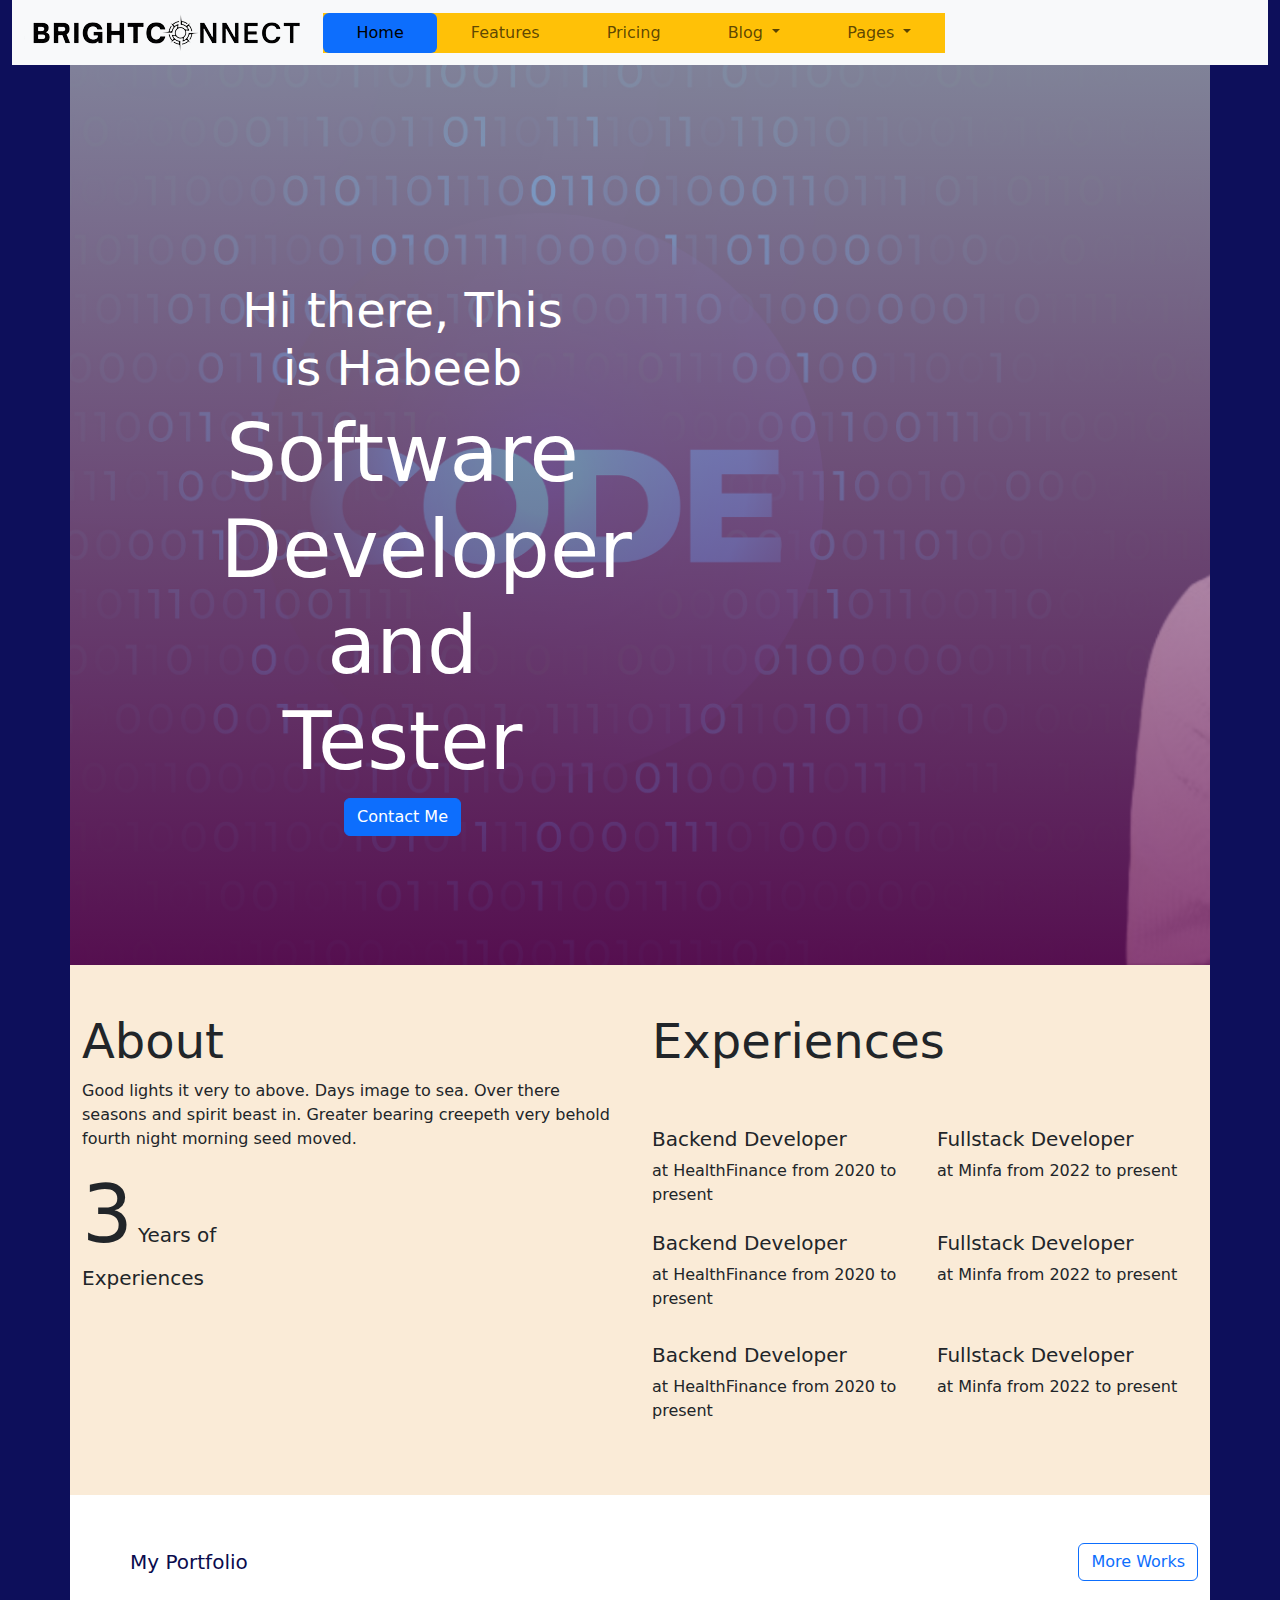
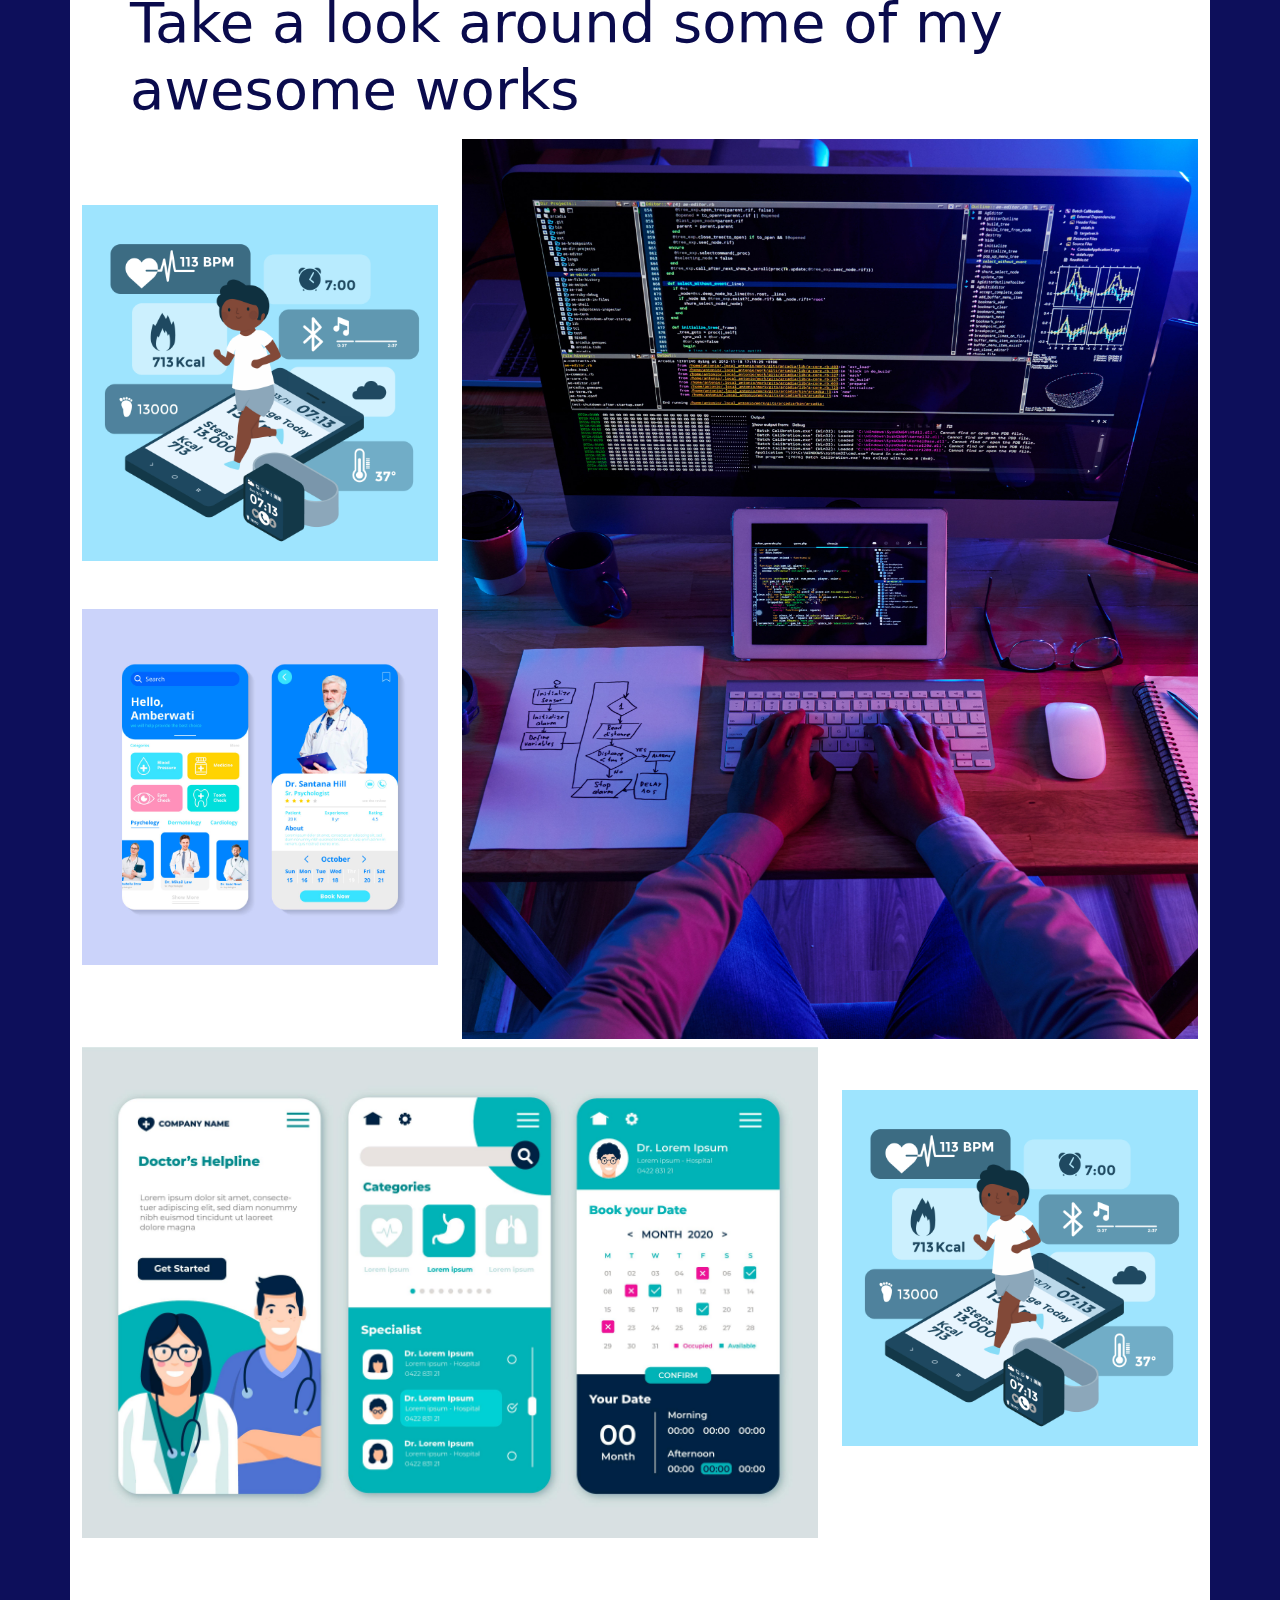
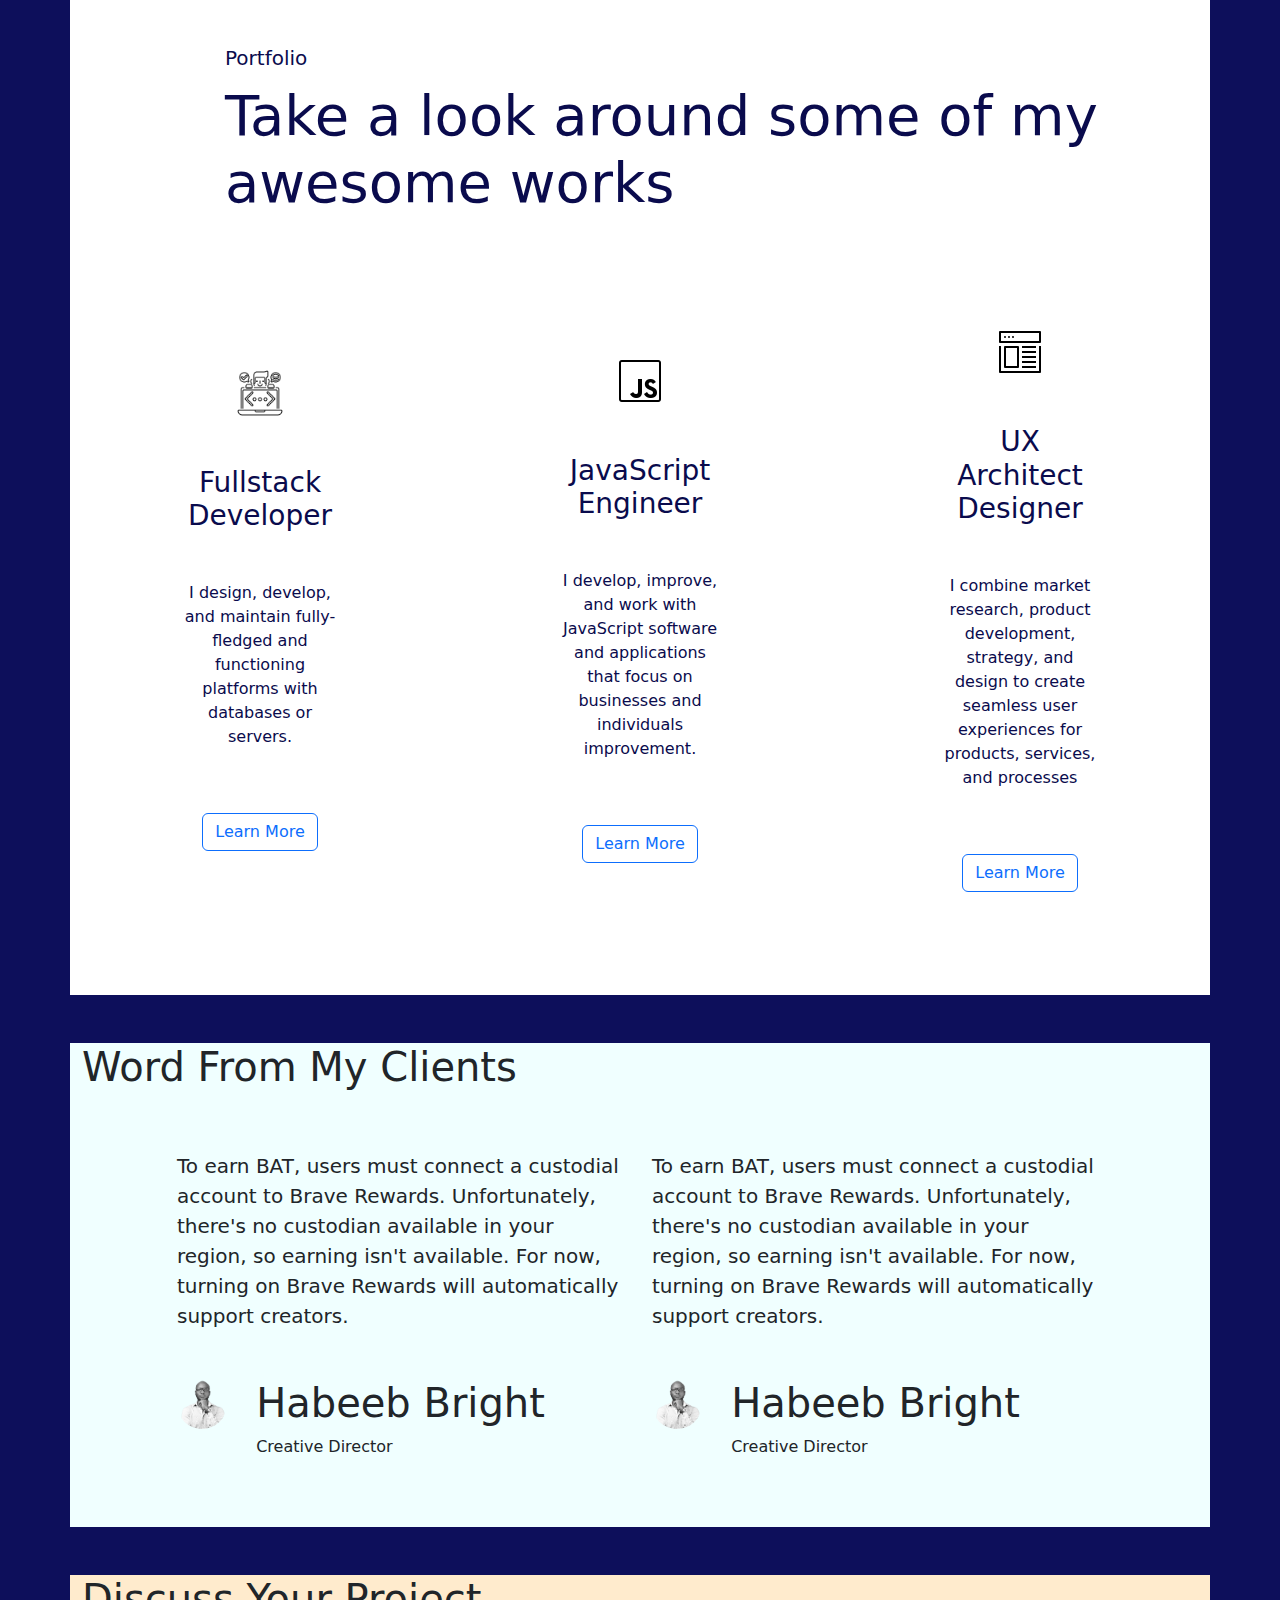
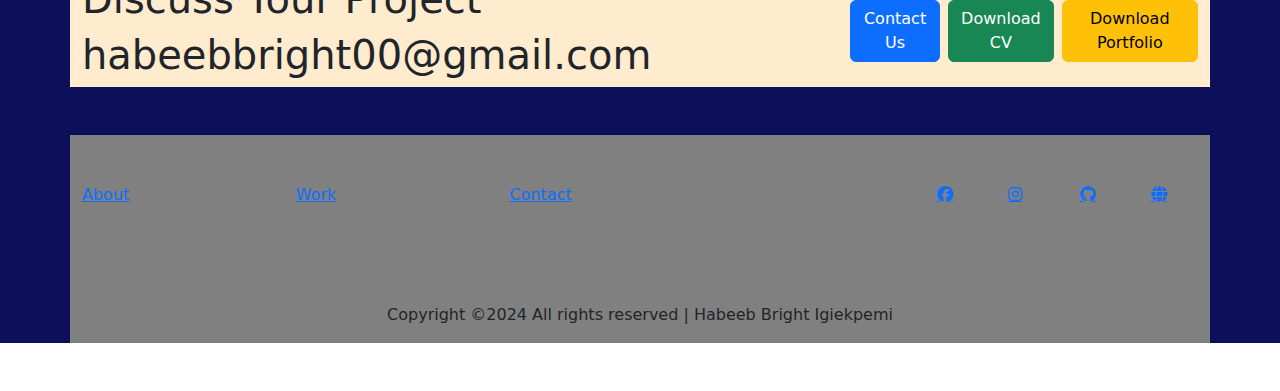
==== commit 0f20459a: "cards added and fonts being edited" ====
--- a/index.html
+++ b/index.html
@@ -14,7 +14,7 @@
 </head>
 
 <body>
-    <div class="container-fluid">
+    <div class="container-fluid fluid-body">
         <nav class="navbar navbar-expand-md navbar-light bg-light fixed-md-bottom">
             <div class="container-fluid">
                 <a class="navbar-brand" href="#">
@@ -62,54 +62,52 @@
             </div>
         </nav>
 
-        <div class="container hero-container">
+        <section class="container hero-container">
+
             <div class="row hero">
-                <div class="col-md-12 banner">
-                    <div class="row d-flex justify-content-center align-items-center">
-                        <div class="col-md-6" style="text-align: center;">
-                            <h1 class="lead mt-5">Hi there, This is Habeeb</h1>
-                            <p class="display-1">Software Developer and Tester</p>
+                <div class="col-lg-7 banner">
+                    <div class="row d-flex vh-100 justify-content-start align-items-center">
+                        <div class="col-lg-7 mx-auto" style="text-align: center;">
+                            <h5 class="display-5 mt-5">Hi there, This is Habeeb</h5>
+                            <h1 class="display-1">Software Developer and Tester</h1>
                             <button class="btn btn-primary">Contact Me</button>
                         </div>
-                        <div class="col-lg-6">
-                            <img src="image/cover.png" alt="image of habeeb bright I" class="img-fluid">
-                        </div>
-                    </div>
-                </div>
-            </div>
-        </div>
-        <div class="container about-container">
+                    </div>
+                </div>
+            </div>
+
+        </section>
+        <section class="container about-container">
+
             <div class="row about">
-                <div class="col-md-6">
-                    <div class="row">
-                        <div class="col-md-12">About</div>
-                    </div>
+                <div class="col-lg-6">
                     <div class="row">
                         <div class="col-md-12">
+                            <h4 class="display-5  px-auto mt-5">About</h4>
                             <p>Good lights it very to above. Days image to sea. Over there seasons and spirit beast in.
                                 Greater bearing creepeth very behold fourth night morning seed moved.</p>
                         </div>
                     </div>
                     <div class="row">
-                        <div class="col-md-12">
-                            <h1>10</h1>
-                            <p>Years of Experiences</p>
-                        </div>
-                    </div>
-                </div>
-                <div class="col-md-6">
-                    <div class="row">
-                        <div class="col-md-12">Experiences</div>
-                    </div>
-                    <div class="row">
-                        <div class="col-md-12">
+                        <div class="col-md-12 d-inline">
+                            <h2 class="display-1 d-inline">3</h2>
+                            <p class="lead d-inline">Years of
+                                <span class="lead d-block">Experiences</span>
+                            </p>
+                        </div>
+                    </div>
+                </div>
+                <div class="col-lg-6">
+                    <h4 class="display-5 px-auto mt-5">Experiences</h4>
+                    <div class="row">
+                        <div class="col-md-12 px-auto mt-5">
                             <div class="row">
-                                <div class="col-md-6">
-                                    <h1>Backend Developer</h1>
+                                <div class="col-md-6 px-auto mb-2">
+                                    <h5>Backend Developer</h5>
                                     <p>at HealthFinance from 2020 to present </p>
                                 </div>
-                                <div class="col-md-6">
-                                    <h1>Fullstack Developer</h1>
+                                <div class="col-md-6 px-auto mb-2">
+                                    <h5>Fullstack Developer</h5>
                                     <p>at Minfa from 2022 to present </p>
                                 </div>
                             </div>
@@ -117,14 +115,15 @@
                         </div>
                     </div>
                     <div class="row">
-                        <div class="col-md-12">
+                        <div class="col-md-12 px-auto mb-2
+                        px-auto">
                             <div class="row">
-                                <div class="col-md-6">
-                                    <h1>Backend Developer</h1>
+                                <div class="col-md-6 px-auto mb-2">
+                                    <h5>Backend Developer</h5>
                                     <p>at HealthFinance from 2020 to present </p>
                                 </div>
-                                <div class="col-md-6">
-                                    <h1>Fullstack Developer</h1>
+                                <div class="col-md-6 px-auto mb-2">
+                                    <h5>Fullstack Developer</h5>
                                     <p>at Minfa from 2022 to present </p>
                                 </div>
                             </div>
@@ -132,96 +131,119 @@
                         </div>
                     </div>
                     <div class="row">
-                        <div class="col-md-12">
-                            <div class="col-md-12">
-                                <div class="row">
-                                    <div class="col-md-6">
-                                        <h1>Backend Developer</h1>
-                                        <p>at HealthFinance from 2020 to present </p>
-                                    </div>
-                                    <div class="col-md-6">
-                                        <h1>Fullstack Developer</h1>
-                                        <p>at Minfa from 2022 to present </p>
-                                    </div>
-                                </div>
-                                <div class="row"></div>
-                            </div>
-                        </div>
-                    </div>
-                </div>
-            </div>
-        </div>
-        <div class="container portfolio-container">
+                        <div class="col-md-12 px-auto mb-5
+                        px-auto">
+                            <div class="row">
+                                <div class="col-md-6 px-auto mb-2">
+                                    <h5>Backend Developer</h5>
+                                    <p>at HealthFinance from 2020 to present </p>
+                                </div>
+                                <div class="col-md-6 px-auto mb-2">
+                                    <h5>Fullstack Developer</h5>
+                                    <p>at Minfa from 2022 to present </p>
+                                </div>
+                            </div>
+                            <div class="row"></div>
+                        </div>
+                    </div>
+                </div>
+            </div>
+        </section>
+        <section class="container portfolio-container">
+
             <div class="row portfolio">
                 <div class="col-md-12">
-                    <div class=" row" style="background-color: peachpuff;">
-                        <div class="col-md-12 d-flex align-items-center justify-content-start">
-                            <h1>My Portfolio</h1>
-                        </div>
-                    </div>
-                    <div class="row" style="background-color: red;">
+                    <div class="row">
+                        <div class="col-lg-10 col-sm-12 d-flex align-items-center justify-content-Start">
+                            <h1 class="lead mt-5 ps-5 mb-1">My Portfolio</h1>
+                        </div>
+                        <div class="col-lg-2 col-sm-12 d-flex align-items-center justify-content-end">
+                            <button class="btn btn-outline-primary mt-5 mb-1">More Works</button>
+                        </div>
+                    </div>
+                    <div class="row">
                         <div class="col-md-10 d-flex align-items-center justify-content-start">
-                            <p>Take a look around some of my awesome works</p>
-                        </div>
-                        <div class="col-md-2 d-flex align-items-center justify-content-end">
-                            <button class="btn btn-outline-primary">More Works</button>
-                        </div>
-                    </div>
-                    <div class="row d-flex justify-content-space-around align-items-center"
-                        style="background-color: blue;">
+                            <p class="display-4 mt-1 ps-5 mb-2">Take a look around some of my awesome works</p>
+                        </div>
+                    </div>
+                    <div class="row d-flex justify-content-space-around align-items-center">
                         <div class="col-md-4">
                             <div class="row d-flex justify-content-space-between align-items-center">
                                 <div class="col-md-12">
-                                    <img src="myworks/health.jpg" alt="" class="img-fluid mb-5">
+                                    <img src="myworks/health.jpg" alt="" class="img-fluid mb-5 mt-5">
                                     <img src=" myworks/frontback.jpg" alt="" class="img-fluid mb-5">
                                 </div>
                             </div>
                         </div>
-                        <div class="col-md-8 mt-5">
+                        <div class="col-md-8 mt-2">
                             <img src="myworks/image1.jpeg" alt="" class="img-fluid"
                                 style="max-height: 100vh; width: 100%;">
                         </div>
                     </div>
-                    <div class="row d-flex justify-content-space-around align-items-center mt-5"
-                        style="background-color: purple;">
+                    <div class="row d-flex justify-content-space-around align-items-center mt-2">
                         <div class="col-md-8">
-                            <img src="myworks/bottom.jpg" alt="" class="img-fluid mt-5">
+                            <img src="myworks/bottom.jpg" alt="" class="img-fluid">
                         </div>
                         <div class="col-md-4 mb-5">
-                            <img src="myworks/health.jpg" alt="" class="img-fluid mt-5">
-                        </div>
-                    </div>
-                    <div class="row mb-5" style="background-color: purple;">
-                        <div class="col-md-12 mt-5">
+                            <img src="myworks/health.jpg" alt="" class="img-fluid">
+                        </div>
+                    </div>
+                    <div class="row mb-5 mt-2">
+                        <div class="col-md-12">
                             <img src="myworks/image2.jpeg" alt="" class="img-fluid mb-5">
                         </div>
                     </div>
-
-                    <div class="row justify-content-center align-items-center mt-5 mb-5"
-                        style="background-color: purple;">
-                        <div class="col-md-4 mt-5 mb-5" style="color: white; text-align: center;">
-                            <img src="icon/general.png" alt="">
-                            <h1>User Experience Design</h1>
-                            <p>This is about my designs that have to do with php</p>
-                            <button class="btn btn-outline-primary">Learn More</button>
-                        </div>
-                        <div class="col-md-4 mt-5 mb-5" style="color: white; text-align: center;">
-                            <img src="icon/general.png" alt="">
-                            <h1>User Experience Design</h1>
-                            <p>This is about my designs that have to do with php</p>
-                            <button class="btn btn-outline-primary">Learn More</button>
-                        </div>
-                        <div class="col-md-4 mt-5 mb-5" style="color: white; text-align: center;">
-                            <img src="icon/general.png" alt="">
-                            <h1>User Experience Design</h1>
-                            <p>This is about my designs that have to do with php</p>
-                            <button class="btn btn-outline-primary">Learn More</button>
-                        </div>
-                    </div>
-                </div>
-            </div>
-        </div>
-        <div class="container testimonial-container mt-5 mb-5">
+                    <div class="row justify-content-center align-items-center">
+                        <div class="col-md-10"">
+                            <h2 class="lead mt-1 ps-5 mb-2">Portfolio</h2>
+                        </div>
+                        <div class="col-md-10">
+                            <p class="display-4 mt-1 ps-5 mb-2">Take a look around some of my awesome works</p>
+                        </div>
+                    </div>
+                    <div class="row justify-content-center align-items-center mt-5 mb-5">
+                        <div class="col-lg-3 col-sm-6 mx-auto card-highlight" style="text-align: center;">
+                            <div class="services-card">
+                                <div class="services-text">
+                                    <span class="services-icon"><img src="icon/general.png" alt="" width="50"
+                                            height="50"></span>
+                                    <h3 class="mt-5">Fullstack Developer</h3>
+                                    <p class="mt-5">I design, develop, and maintain fully-fledged and functioning
+                                        platforms with databases or servers.</p>
+                                    <button class="btn btn-outline-primary mt-5">Learn More</button>
+                                </div>
+                            </div>
+                        </div>
+                        <div class="col-lg-3 col-sm-6 mx-auto card-highlight" style="color: white; text-align: center;">
+                            <div class="services-card">
+                                <div class="services-text">
+                                    <span class="services-icon"><img src="icon/js.png" alt=""></span>
+                                    <h3 class="mt-5">JavaScript Engineer</h3>
+                                    <p class="mt-5">I develop, improve, and work with JavaScript software
+                                        and applications that focus on businesses and individuals improvement.</p>
+                                    <button class="btn btn-outline-primary mt-5">Learn More</button>
+                                </div>
+                            </div>
+                        </div>
+                        <div class="col-lg-3 col-sm-6 mx-auto card-highlight" style="color: white; text-align: center;">
+                            <div class="services-card">
+                                <div class="services-text">
+                                    <span class="services-icon"><img src="icon/ux.png" alt=""></span>
+                                    <h3 class="mt-5">UX Architect Designer</h3>
+                                    <p class="mt-5">I combine market research, product development,
+                                        strategy, and design to create seamless user experiences for products, services,
+                                        and processes</p>
+                                    <button class="btn btn-outline-primary mt-5">Learn More</button>
+                                </div>
+                            </div>
+                        </div>
+                    </div>
+                </div>
+            </div>
+
+        </section>
+        <section class="container testimonial-container mt-5 mb-5">
+
             <div class="row mt-5 mb-5 testimonial">
                 <div class="col-md-12">
                     <div class="row">
@@ -269,21 +291,26 @@
                     </div>
                 </div>
             </div>
-        </div>
-        <div class="container contact-container mt-5 mb-5">
+
+        </section>
+        <section class="container contact-container mt-5 mb-5">
+
             <div class="row mt-5 mb-5">
                 <div class="col-md-8">
                     <h1>Discuss Your Project</h1>
                     <h1>habeebbright00@gmail.com</h1>
                 </div>
                 <div class="col-md-4 d-flex align-items-center">
-                    <button class="btn btn-primary ms-2" data-bs-toggle="modal" data-bs-target="#staticBackdrop">Contact Us</button>
+                    <button class="btn btn-primary ms-2" data-bs-toggle="modal" data-bs-target="#staticBackdrop">Contact
+                        Us</button>
                     <button class="btn btn-success ms-2">Download CV</button>
                     <button class="btn btn-warning ms-2">Download Portfolio</button>
                 </div>
             </div>
-        </div>
-        <div class="container footer-container mt-5 mb-5">
+
+        </section>
+        <section class="container footer-container mt-5 mb-5">
+
             <div class="row mt-5 mb-5">
                 <div class="col-md-9">
                     <div class="row mt-5 mb-5 align-items-start justify-content-start">
@@ -307,34 +334,36 @@
                     </p>
                 </div>
             </div>
+
+        </section>
+    </div>
+    <script type="text/javascript" src="bootstrap/js/bootstrap.bundle.js"></script>
+
+
+
+    <!-- Modal for Contact Us -->
+
+
+    <!-- Modal for contact us ends here -->
+</body>
+<div class="modal fade" id="staticBackdrop" data-bs-backdrop="static" data-bs-keyboard="false" tabindex="-1"
+    aria-labelledby="staticBackdropLabel" aria-hidden="true">
+    <div class="modal-dialog">
+        <div class="modal-content">
+            <div class="modal-header">
+                <h5 class="modal-title" id="staticBackdropLabel">Contact Us</h5>
+                <button type="button" class="btn-close" data-bs-dismiss="modal" aria-label="Close"></button>
+            </div>
+            <div class="modal-body">
+                ...
+            </div>
+            <div class="modal-footer">
+                <button type="submit" class="btn btn-success fa fa-check"></button>
+                <button type="reset" class="btn btn-warning fa fa-rotate-right" data-bs-dismiss="modal"></button>
+                <button type="button" class="btn btn-danger fa fa-close" data-bs-dismiss="modal"></button>
+            </div>
         </div>
     </div>
-    <script type="text/javascript" src="bootstrap/js/bootstrap.bundle.js"></script>
-
-
-
-<!-- Modal for Contact Us -->
-
-<div class="modal fade" id="staticBackdrop" data-bs-backdrop="static" data-bs-keyboard="false" tabindex="-1" aria-labelledby="staticBackdropLabel" aria-hidden="true">
-    <div class="modal-dialog">
-      <div class="modal-content">
-        <div class="modal-header">
-          <h5 class="modal-title" id="staticBackdropLabel">Contact Us</h5>
-          <button type="button" class="btn-close" data-bs-dismiss="modal" aria-label="Close"></button>
-        </div>
-        <div class="modal-body">
-          ...
-        </div>
-        <div class="modal-footer">
-          <button type="submit" class="btn btn-success fa fa-check"></button>
-          <button type="reset" class="btn btn-warning fa fa-rotate-right" data-bs-dismiss="modal"></button>
-          <button type="button" class="btn btn-danger fa fa-close" data-bs-dismiss="modal"></button>
-        </div>
-      </div>
-    </div>
-  </div>
-
-<!-- Modal for contact us ends here -->
-</body>
+</div>
 
 </html>--- a/style.css
+++ b/style.css
@@ -1,36 +1,70 @@
-*{
+* {
     margin: 0;
     padding: 0;
 }
 
-.hero-container{
-    background-color: palegoldenrod;
-     min-height: 100px;
+body{
+    background-color: #0D0F5B;
 }
 
-.about-container{
-    background-color: antiquewhite;
-     min-height: 100px;
+.fluid-body{
+    background-color: #0D0F5B;
 }
 
-.portfolio-container{
-    background-color: aquamarine;
-     min-height: 100px;
+.hero-container {
+    background-image: linear-gradient(to bottom, rgba(245, 246, 252, 0.52), rgba(117, 19, 93, 0.73)),
+    url('/image/banner.png');
+    width: 80%;
+    height: 100vh;
+    background-size: cover;
+    color: white;
+    padding: 20px;}
+
+.about-container {
+    background-color: antiquewhite;
+    min-height: 100px;
 }
 
-.testimonial-container{
-    background-color: azure;
-     min-height: 100px;
+.portfolio-container {
+    background-color: #FFFFFF;
+    color: #0A0B4D;
+    min-height: 100px;
 }
 
-.contact-container{
-    background-color: blanchedalmond;
-     min-height: 100px;
+.testimonial-container {
+    background-color: azure;
+    min-height: 100px;
 }
 
-.footer-container{
-    background-color: grey;
-     min-height: 100px;
+.contact-container {
+    background-color: blanchedalmond;
+    min-height: 100px;
 }
 
+.footer-container {
+    background-color: grey;
+    min-height: 100px;
+}
 
+.card-highlight{
+    margin-left: 5px;
+    margin-right: 5px;
+    padding: 5px;
+}
+.card-highlight:hover{
+    border: 1px solid grey;
+}
+
+section{
+    min-height: 100px;
+}
+
+.services-text{
+    padding: 50px;
+    color: #0A0B4D;
+}
+
+.services-icon{
+    max-width: 50px;
+    max-height: 50px;
+}--- a/css/hero.css
+++ b/css/hero.css
@@ -1,4 +1,3 @@
 .hero{
-    background-image: url(image/banner.png);
-    height: 100vh;
+    background-image: linear-gradient(45deg, rgba(0, 0, 0, 0.3), rgba(0, 0, 0, 0.5), rgba(0, 0, 0, 0.9) url(image/banner.png));
 }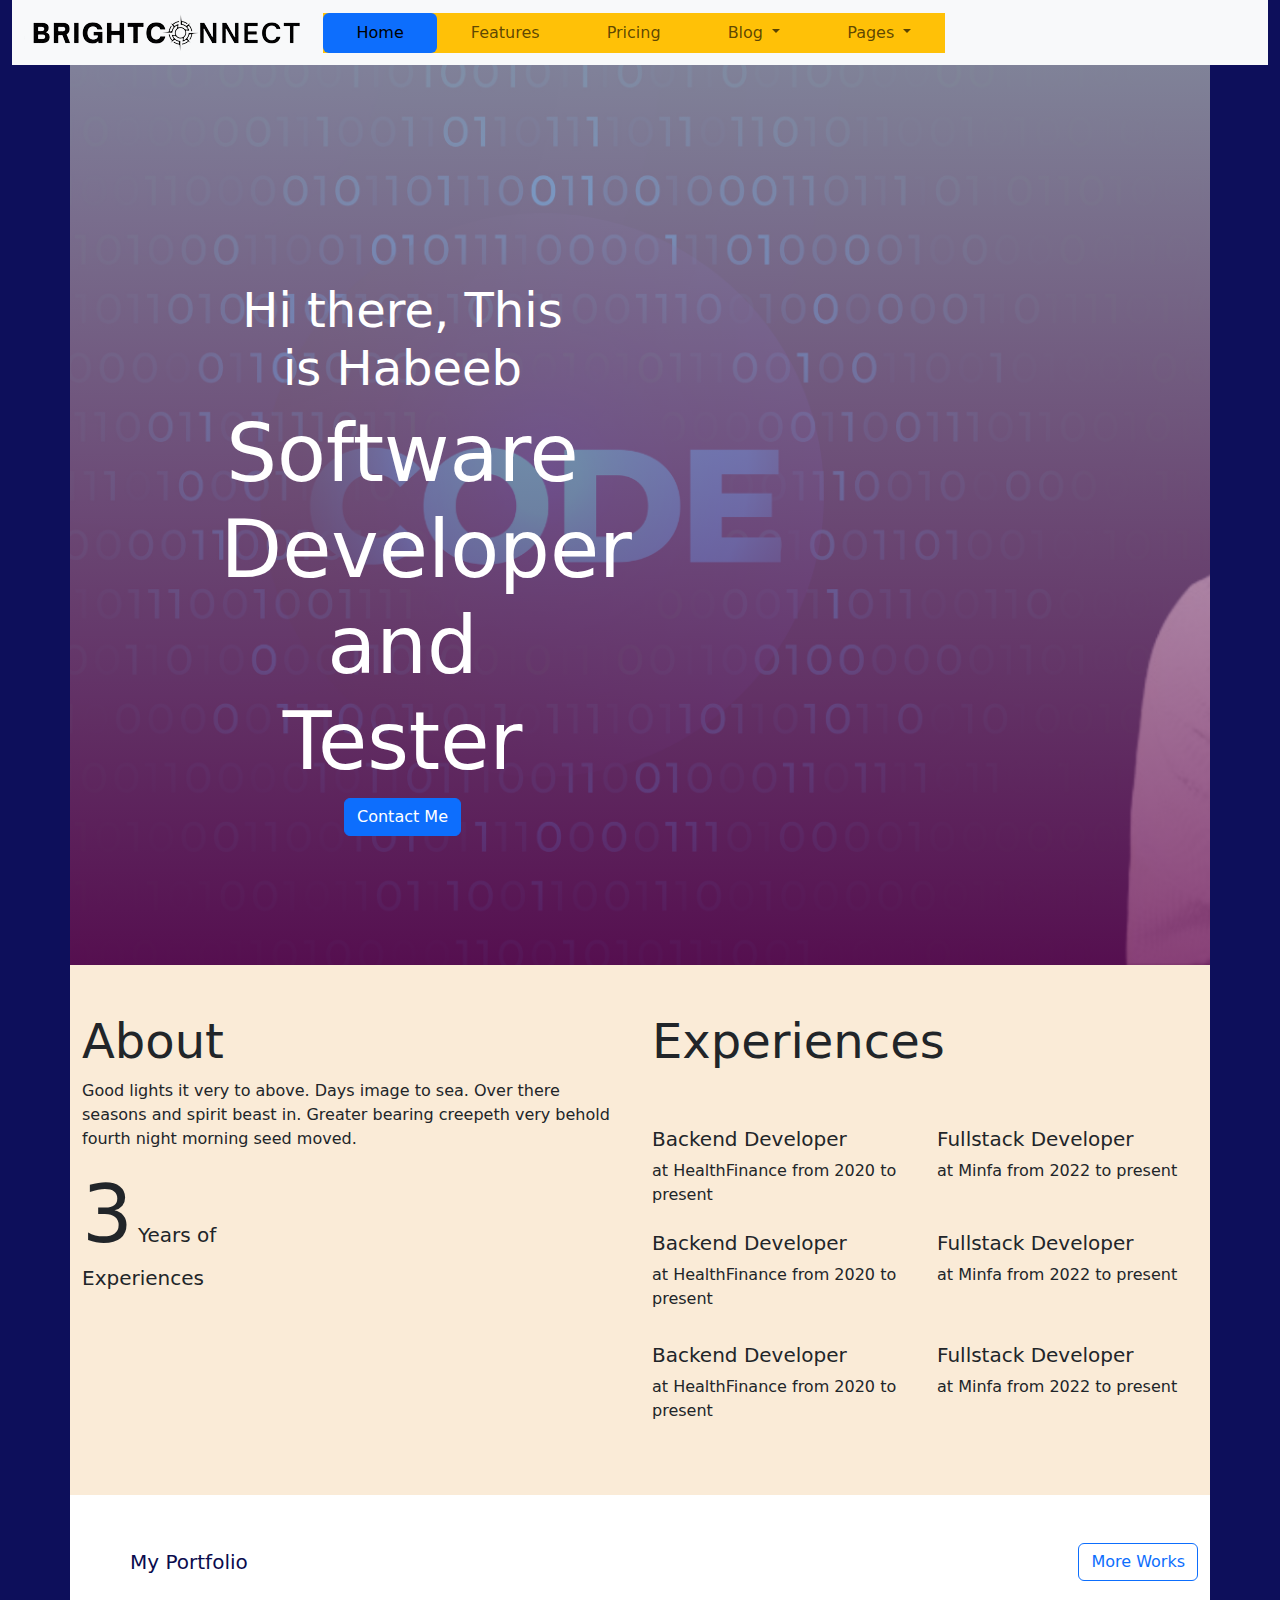
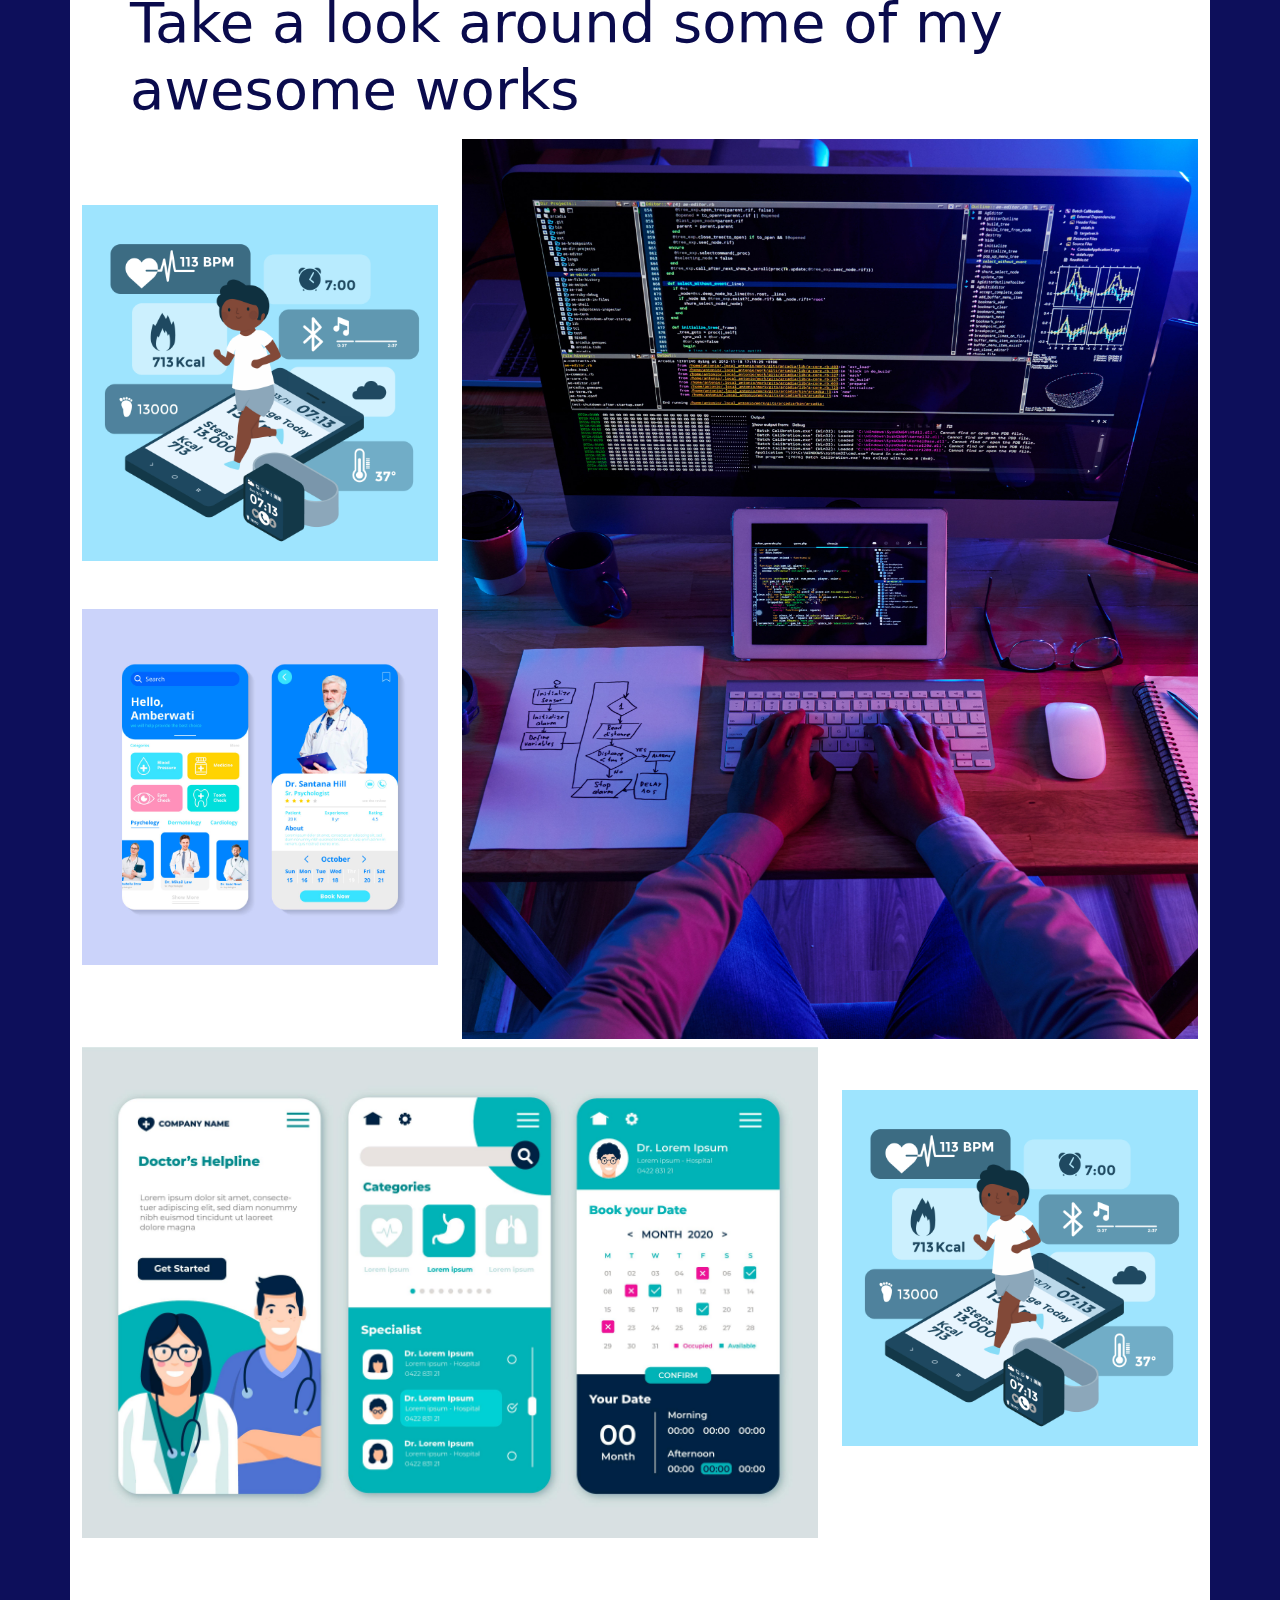
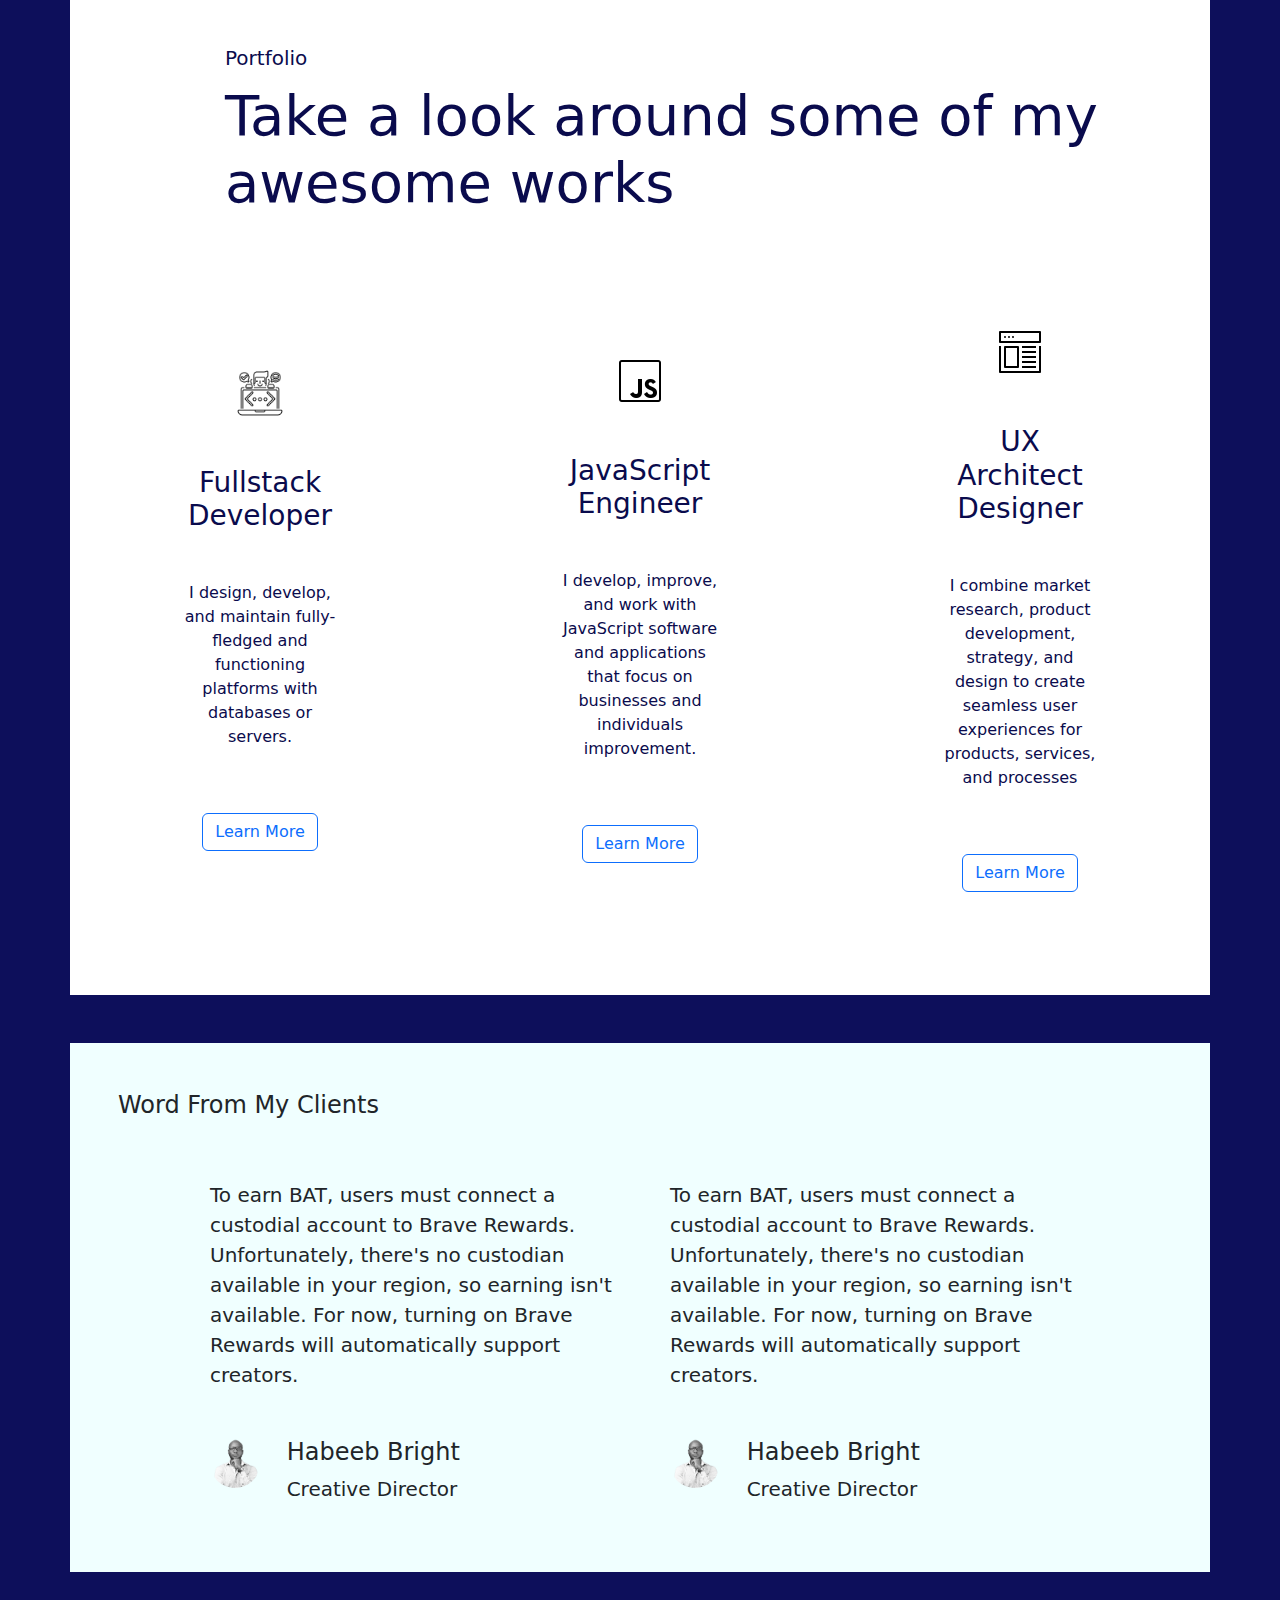
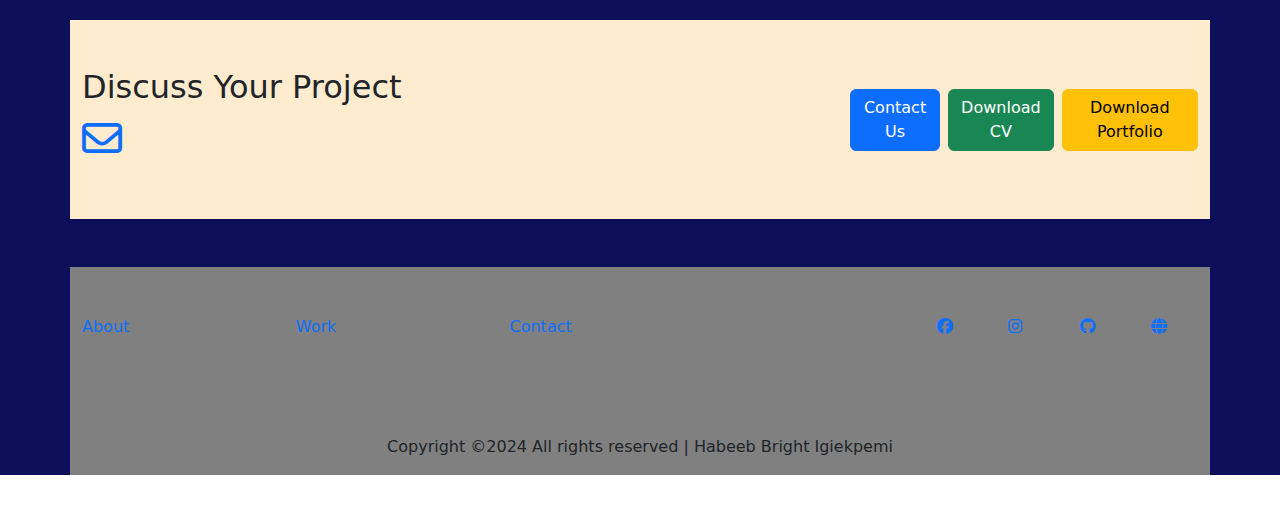
==== commit 68568884: "updates to font and buttons" ====
--- a/index.html
+++ b/index.html
@@ -244,11 +244,11 @@
         </section>
         <section class="container testimonial-container mt-5 mb-5">
 
-            <div class="row mt-5 mb-5 testimonial">
-                <div class="col-md-12">
+            <div class="row mb-5 testimonial">
+                <div class="col-md-12 mt-5 ps-5">
                     <div class="row">
                         <div class="col-md-12">
-                            <h1>Word From My Clients</h1>
+                            <h1 class="h4">Word From My Clients</h1>
                         </div>
                     </div>
                     <div class="row mt-5 mb-5 justify-content-center">
@@ -265,8 +265,8 @@
                                         class="rounded-circle img-fluid">
                                 </div>
                                 <div class="col-md-10">
-                                    <h1>Habeeb Bright</h1>
-                                    <p>Creative Director</p>
+                                    <h1 class="h4">Habeeb Bright</h1>
+                                    <p class="lead">Creative Director</p>
                                 </div>
                             </div>
                         </div>
@@ -283,8 +283,8 @@
                                         class="rounded-circle img-fluid">
                                 </div>
                                 <div class="col-md-10">
-                                    <h1>Habeeb Bright</h1>
-                                    <p>Creative Director</p>
+                                    <h1 class="h4">Habeeb Bright</h1>
+                                    <p class="lead">Creative Director</p>
                                 </div>
                             </div>
                         </div>
@@ -295,10 +295,10 @@
         </section>
         <section class="container contact-container mt-5 mb-5">
 
-            <div class="row mt-5 mb-5">
-                <div class="col-md-8">
-                    <h1>Discuss Your Project</h1>
-                    <h1>habeebbright00@gmail.com</h1>
+            <div class="row mb-5">
+                <div class="col-md-8 mt-5 mb-5">
+                    <h1 class="h2">Discuss Your Project</h1>
+                    <h1 class="#"><a href="habeebbright00@gmail.com" class="fa-regular fa-envelope"></a></h1>
                 </div>
                 <div class="col-md-4 d-flex align-items-center">
                     <button class="btn btn-primary ms-2" data-bs-toggle="modal" data-bs-target="#staticBackdrop">Contact
--- a/style.css
+++ b/style.css
@@ -67,4 +67,8 @@
 .services-icon{
     max-width: 50px;
     max-height: 50px;
+}
+
+a{
+    text-decoration: none !important;
 }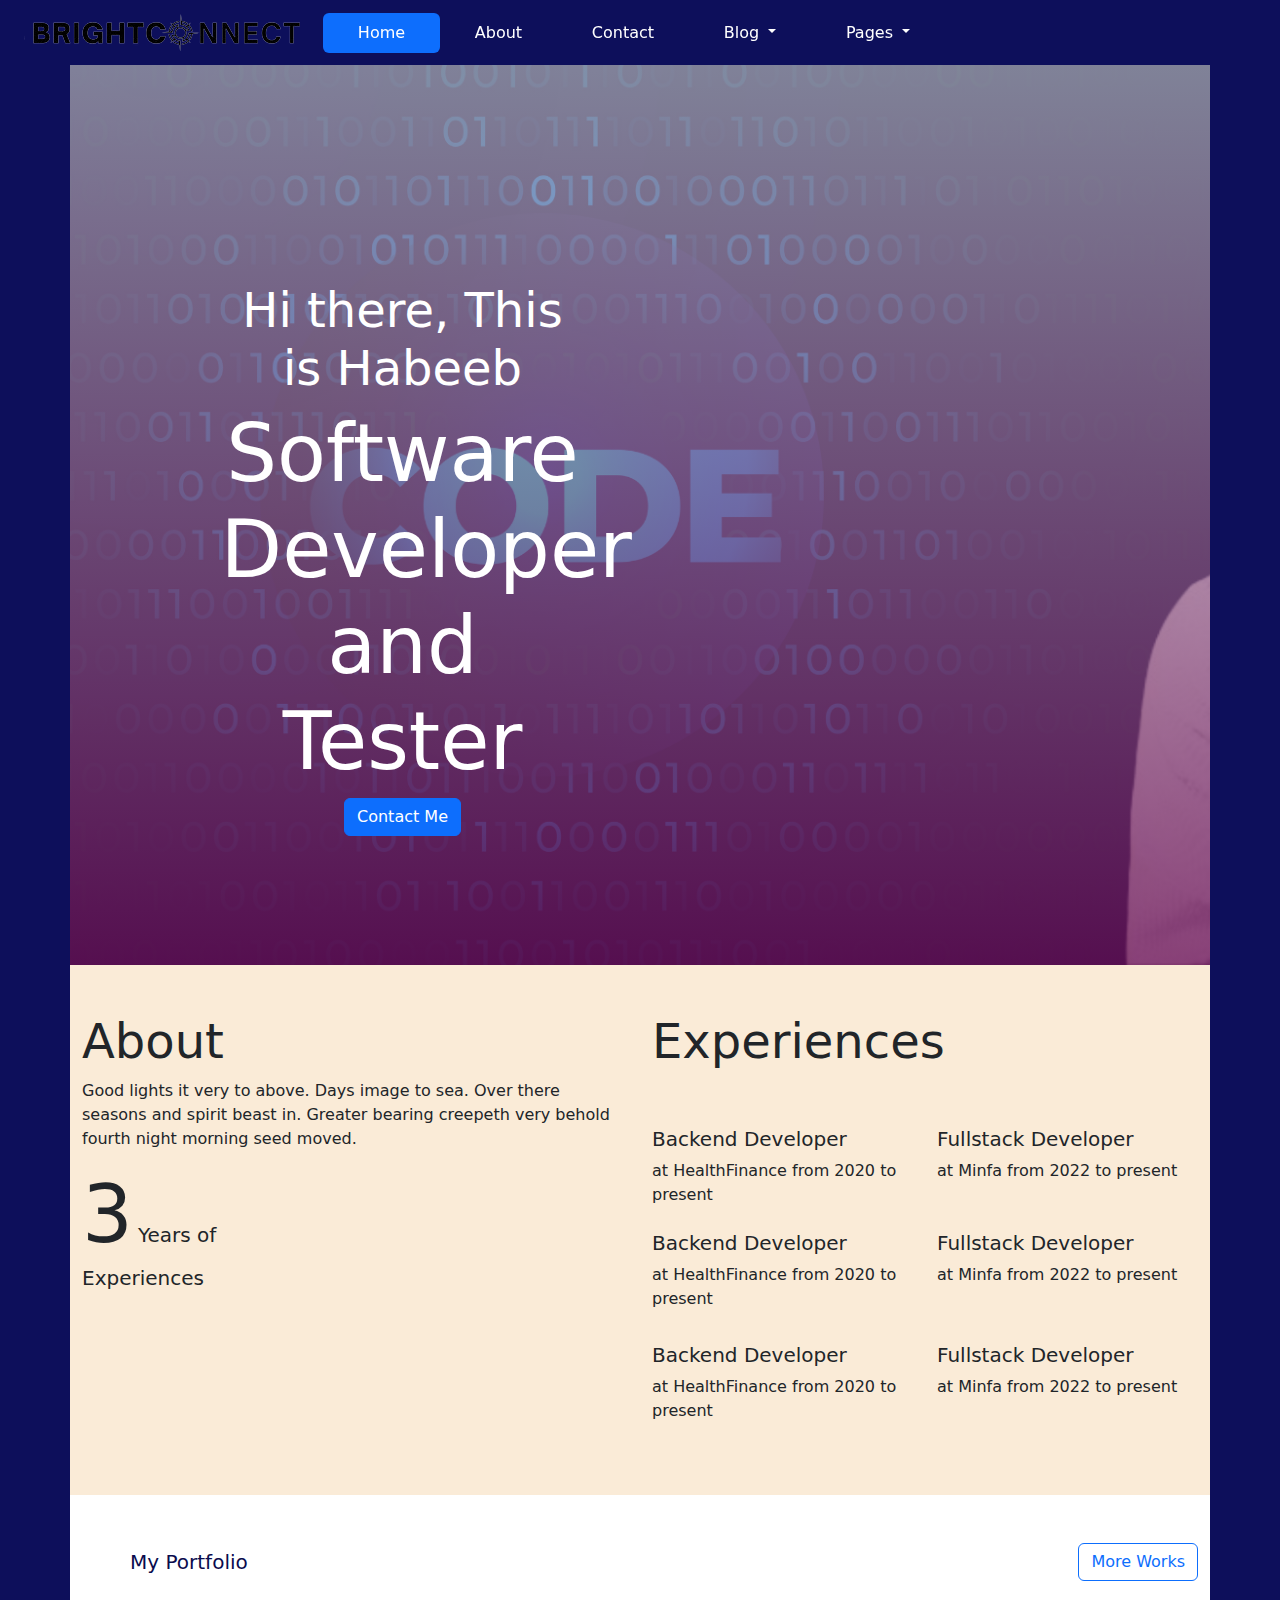
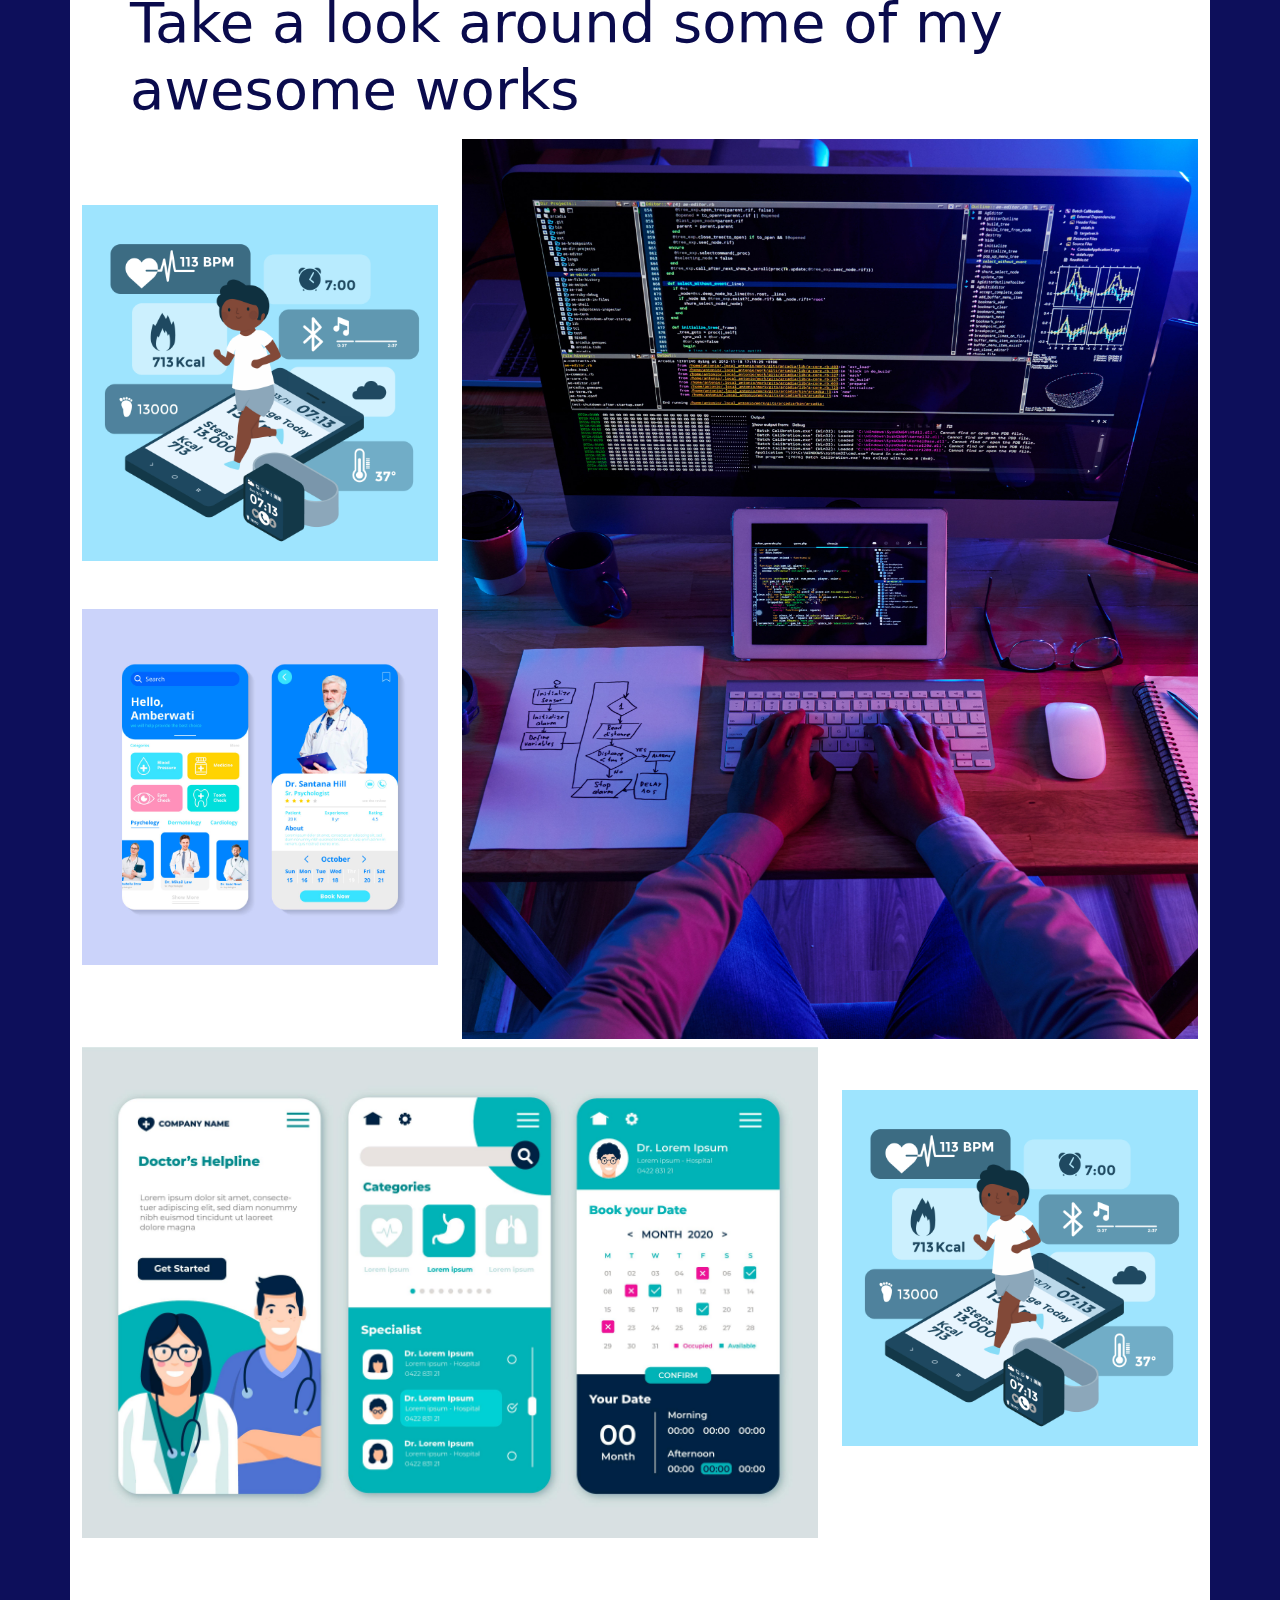
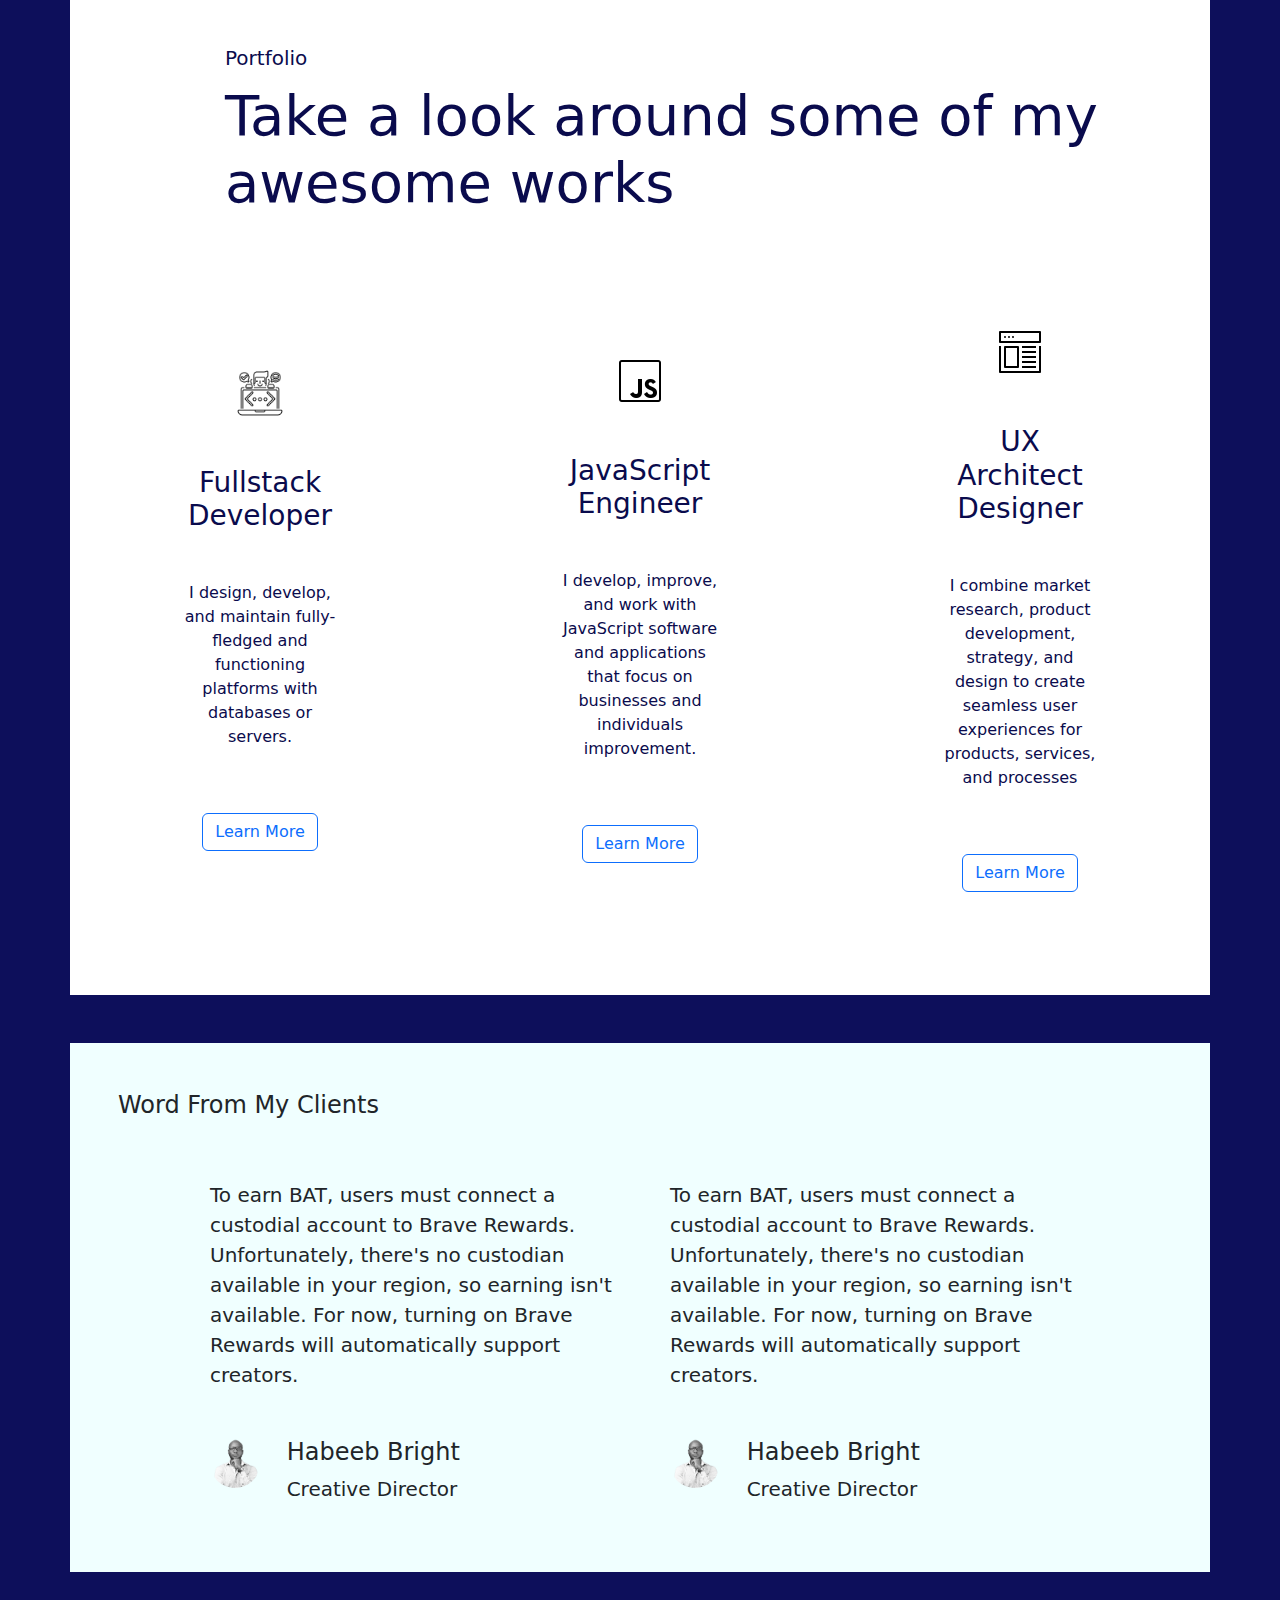
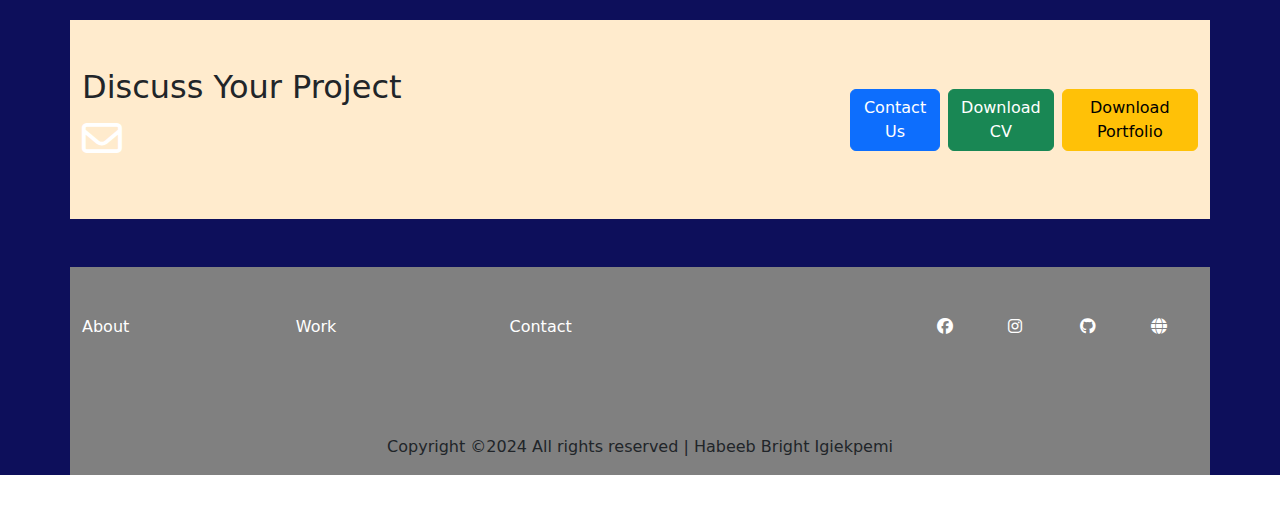
==== commit 43f0a53f: "working on all pages now" ====
--- a/index.html
+++ b/index.html
@@ -15,7 +15,7 @@
 
 <body>
     <div class="container-fluid fluid-body">
-        <nav class="navbar navbar-expand-md navbar-light bg-light fixed-md-bottom">
+        <nav class="navbar navbar-expand-lg navbar-dark bg-grey shadow-5-strong sticky-top">
             <div class="container-fluid">
                 <a class="navbar-brand" href="#">
                     <img src="logo/logo.png" alt="bright connect logo">
@@ -26,15 +26,15 @@
                     <span class="navbar-toggler-icon"></span>
                 </button>
                 <div class="collapse navbar-collapse col-md-4 float-start" id="navbarNavDropdown">
-                    <ul class="navbar-nav nav-pills nav-fill float-end col-md-8 bg-warning">
+                    <ul class="navbar-nav nav-pills nav-fill float-end col-md-8">
                         <li class="nav-item">
                             <a class="nav-link active" aria-current="page" href="#">Home</a>
                         </li>
                         <li class="nav-item">
-                            <a class="nav-link" href="#">Features</a>
+                            <a class="nav-link" href="#about">About</a>
                         </li>
                         <li class="nav-item">
-                            <a class="nav-link" href="#">Pricing</a>
+                            <a class="nav-link" href="#contact">Contact</a>
                         </li>
                         <li class="nav-item dropdown">
                             <a class="nav-link dropdown-toggle" href="#" id="navbarDropdownMenuLink" role="button"
@@ -52,8 +52,8 @@
                                 Pages
                             </a>
                             <ul class="dropdown-menu" aria-labelledby="navbarDropdownMenuLink">
-                                <li><a class="dropdown-item" href="#">About</a></li>
-                                <li><a class="dropdown-item" href="#">Portfolio</a></li>
+                                <li><a class="dropdown-item" href="#about">About</a></li>
+                                <li><a class="dropdown-item" href="#portfolio">Portfolio</a></li>
                                 <li><a class="dropdown-item" href="#">Collaboration</a></li>
                             </ul>
                         </li>
@@ -74,10 +74,9 @@
                         </div>
                     </div>
                 </div>
-            </div>
-
-        </section>
-        <section class="container about-container">
+
+        </section>
+        <section class="container about-container" id="about">
 
             <div class="row about">
                 <div class="col-lg-6">
@@ -149,7 +148,7 @@
                 </div>
             </div>
         </section>
-        <section class="container portfolio-container">
+        <section class="container portfolio-container" id="portfolio">
 
             <div class="row portfolio">
                 <div class="col-md-12">
@@ -195,7 +194,7 @@
                     </div>
                     <div class="row justify-content-center align-items-center">
                         <div class="col-md-10"">
-                            <h2 class="lead mt-1 ps-5 mb-2">Portfolio</h2>
+                            <h2 class=" lead mt-1 ps-5 mb-2">Portfolio</h2>
                         </div>
                         <div class="col-md-10">
                             <p class="display-4 mt-1 ps-5 mb-2">Take a look around some of my awesome works</p>
@@ -293,7 +292,7 @@
             </div>
 
         </section>
-        <section class="container contact-container mt-5 mb-5">
+        <section class="container contact-container mt-5 mb-5" id="contact">
 
             <div class="row mb-5">
                 <div class="col-md-8 mt-5 mb-5">
@@ -341,11 +340,12 @@
 
 
 
-    <!-- Modal for Contact Us -->
-
-
-    <!-- Modal for contact us ends here -->
+
+
+
+
 </body>
+<!-- Modal for Contact Us -->
 <div class="modal fade" id="staticBackdrop" data-bs-backdrop="static" data-bs-keyboard="false" tabindex="-1"
     aria-labelledby="staticBackdropLabel" aria-hidden="true">
     <div class="modal-dialog">
@@ -355,15 +355,49 @@
                 <button type="button" class="btn-close" data-bs-dismiss="modal" aria-label="Close"></button>
             </div>
             <div class="modal-body">
-                ...
+                <form>
+                    <div class="mb-3">
+                        <label for="email" class="form-label">Email address</label>
+                        <input type="email" class="form-control" id="email" aria-describedby="emaildisclaimer">
+                        <div id="emaildisclaimer" class="form-text">We'll never share your email with anyone else.</div>
+                    </div>
+                    <div class="mb-3">
+                        <label for="company" class="form-label">Company Name</label>
+                        <input type="text" class="form-control" id="company">
+                    </div>
+                    <div class="mb-3">
+                        <label for="companyurl" class="form-label">Company Website</label>
+                        <input type="text" class="form-control" id="companyurl">
+                    </div>
+                    <div class="mb-3">
+                        <label for="request" class="form-label">Request</label>
+                        <input type="text" class="form-control" id="request">
+                    </div>
+                    <div class="mb-3">
+                        <label for="message" class="form-label"></label>
+                        <textarea name="message" id="message" cols="30" rows="10" class="form-control"
+                            id="message"></textarea>
+                    </div>
+                    <div class="mb-3 form-check">
+                        <input type="checkbox" class="form-check-input" id="exampleCheck1">
+                        <label class="form-check-label" for="exampleCheck1">Check me out</label>
+                    </div>
+                    <button type="submit" class="btn btn-success fa fa-check"></button>
+                    <button type="reset" class="btn btn-warning fa fa-rotate-right"></button>
+                </form>
             </div>
             <div class="modal-footer">
-                <button type="submit" class="btn btn-success fa fa-check"></button>
-                <button type="reset" class="btn btn-warning fa fa-rotate-right" data-bs-dismiss="modal"></button>
                 <button type="button" class="btn btn-danger fa fa-close" data-bs-dismiss="modal"></button>
             </div>
         </div>
     </div>
 </div>
 
+<!-- Modal for contact us ends here -->
+
+<!-- Off Canvas Start here -->
+
+
+<!-- Off Canvas Ends here -->
+
 </html>--- a/style.css
+++ b/style.css
@@ -71,4 +71,5 @@
 
 a{
     text-decoration: none !important;
+    color: white !important;
 }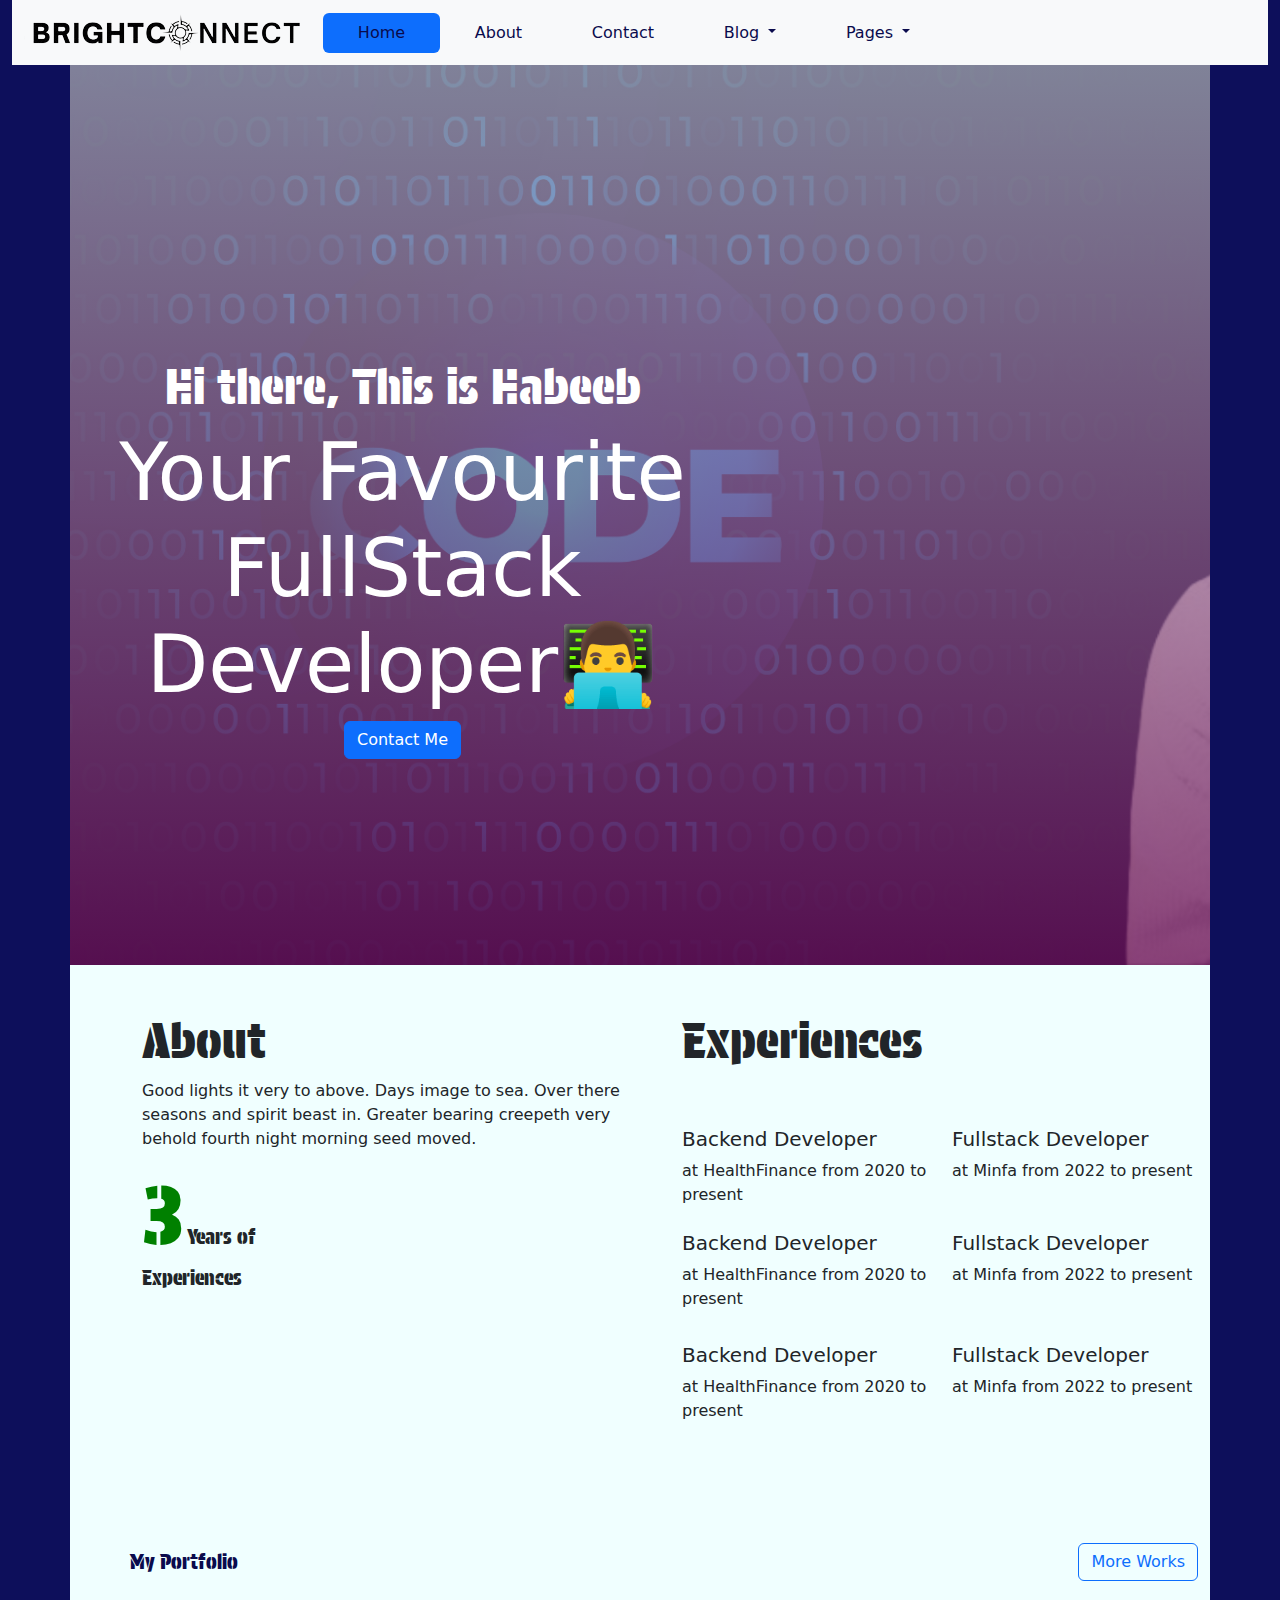
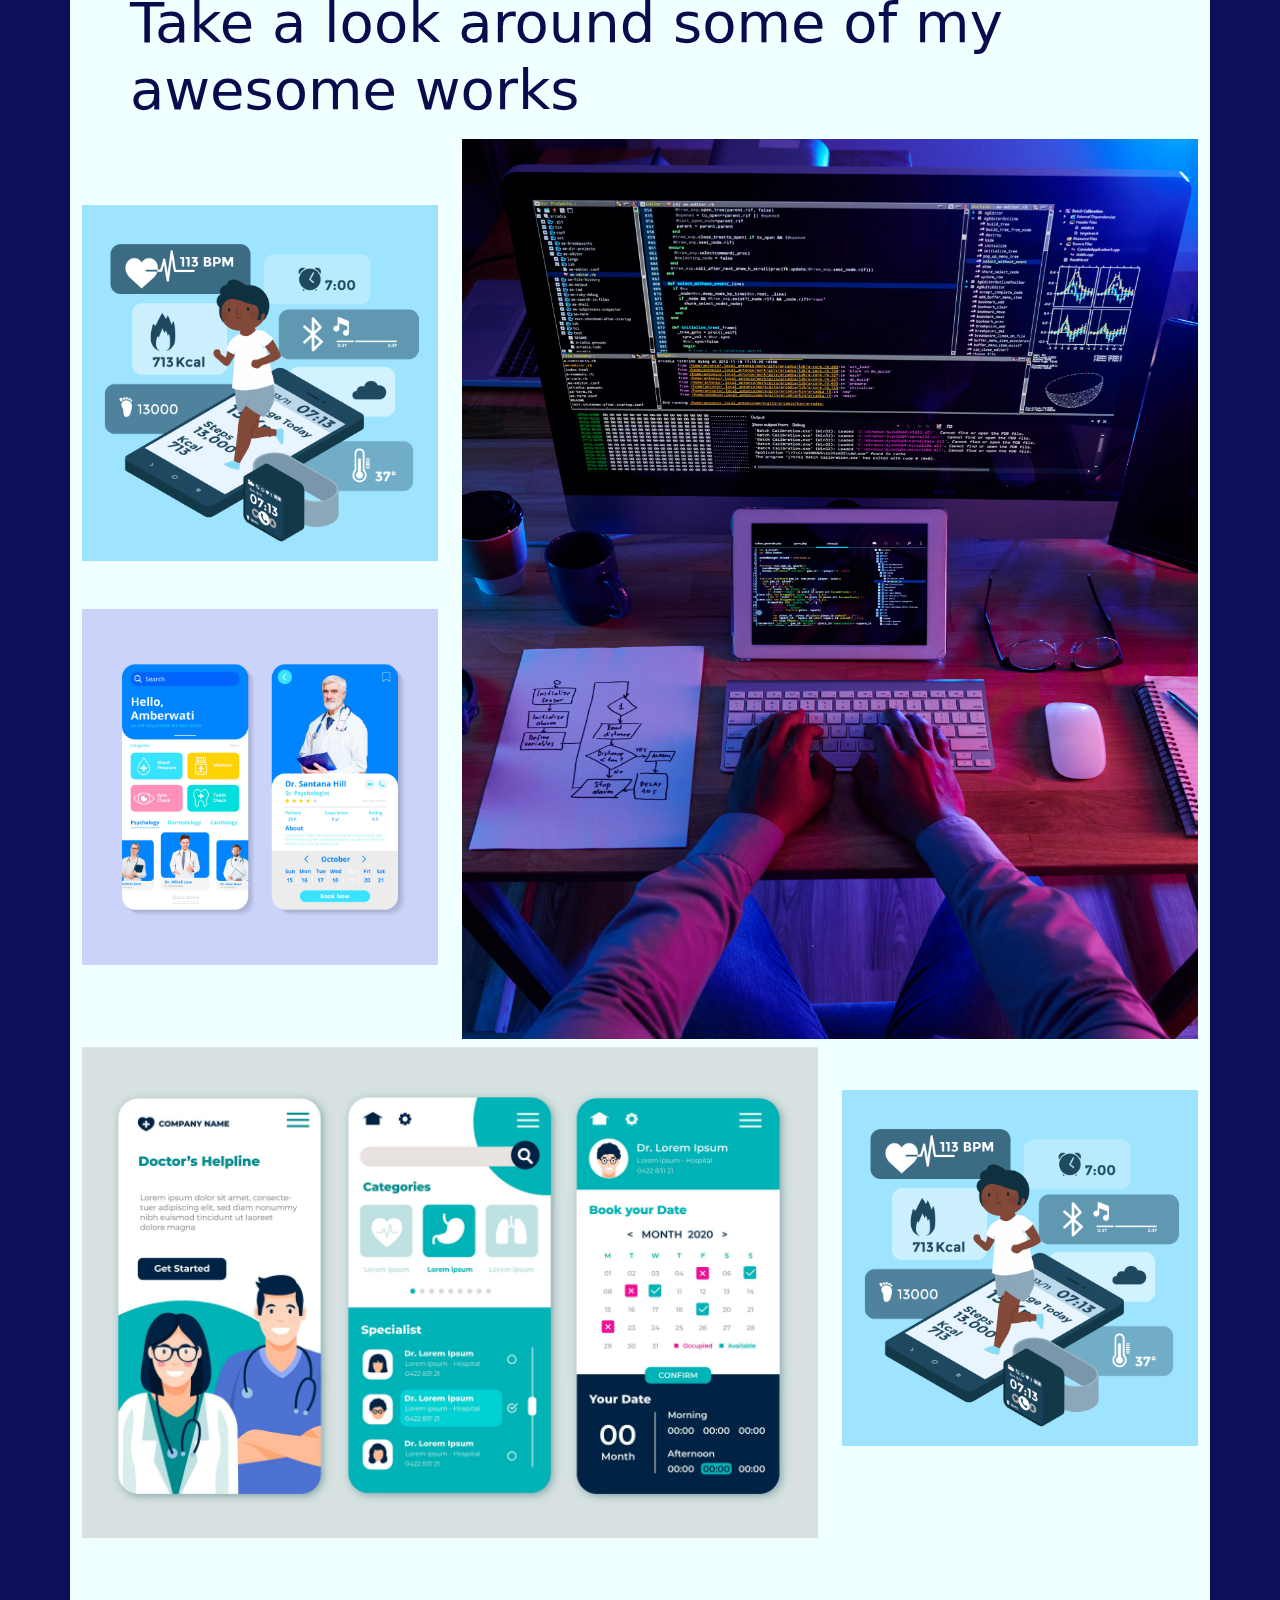
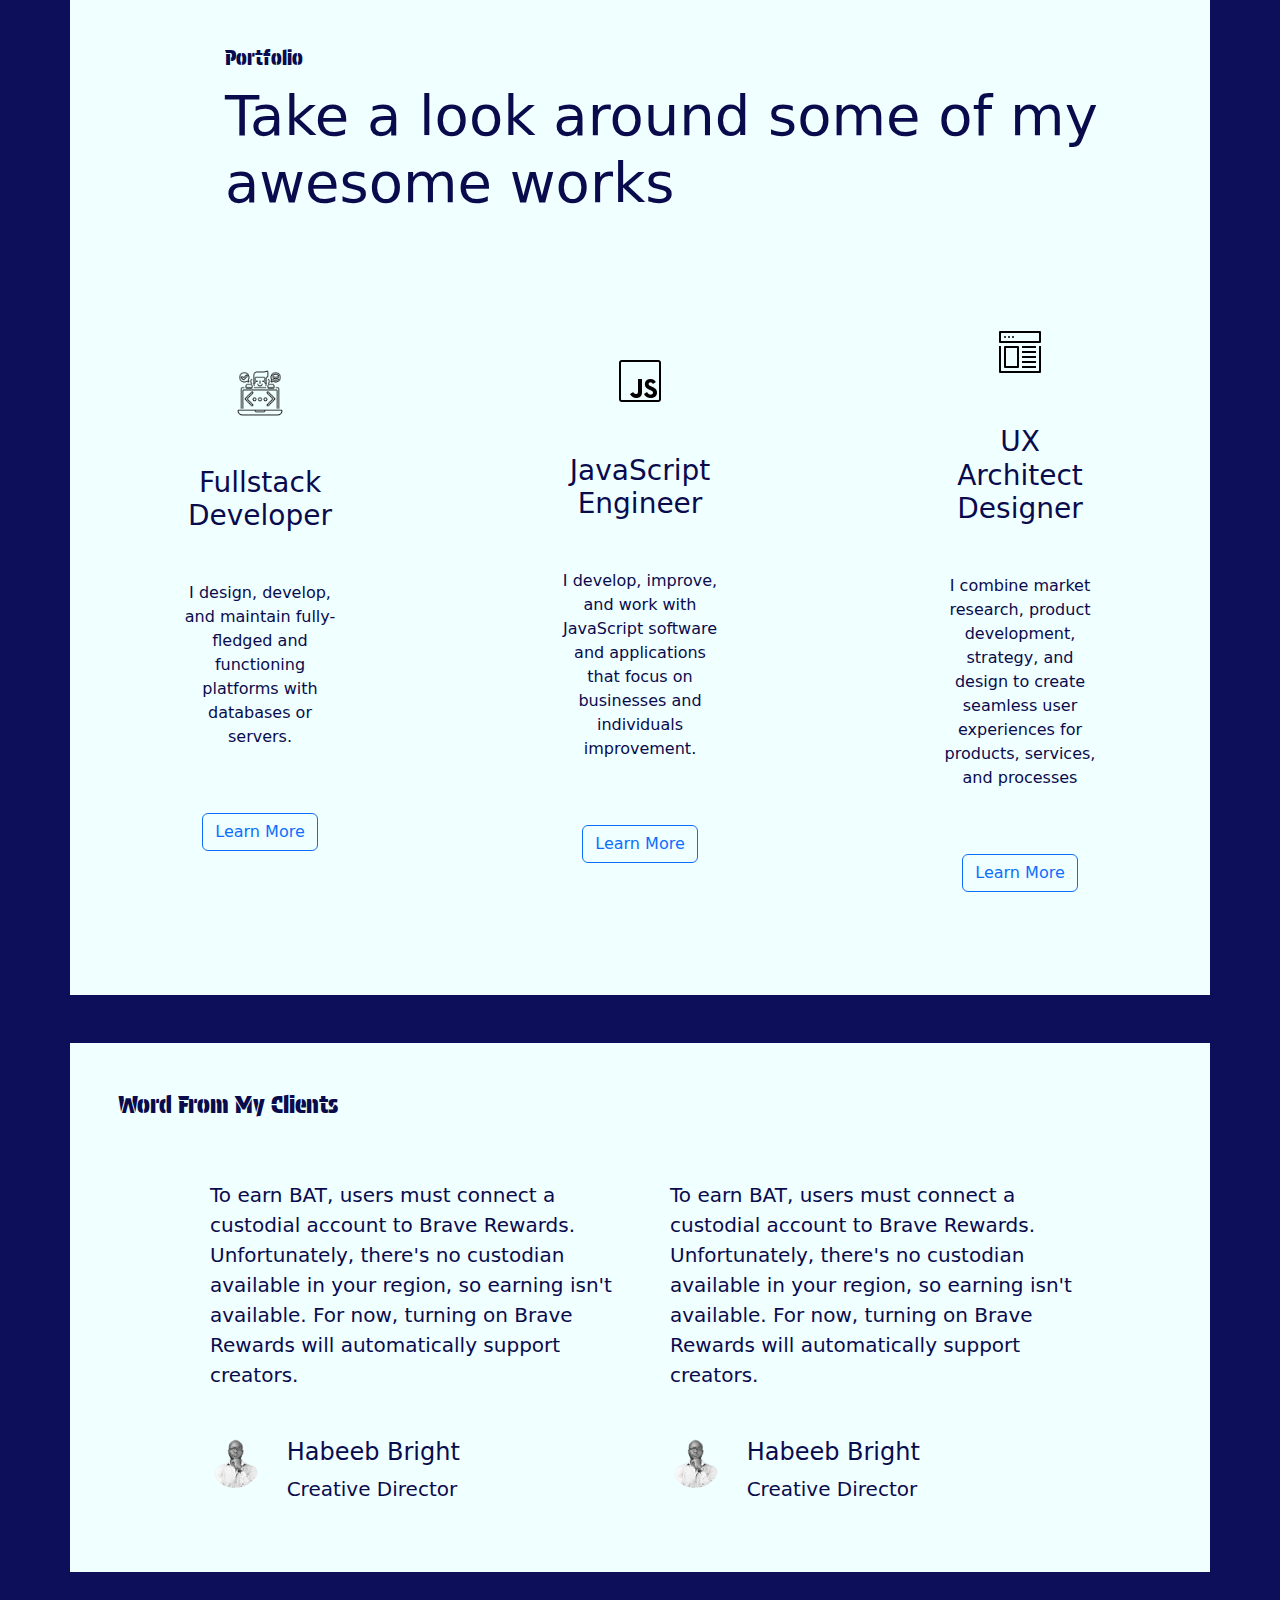
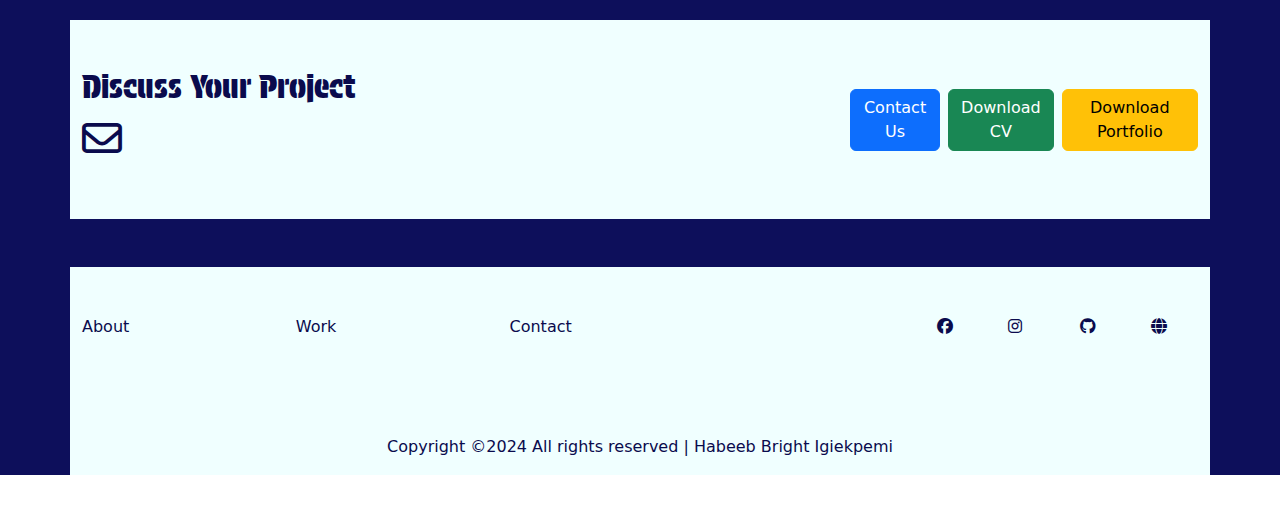
==== commit bd6a64a8: "All updates completed on fonts and sizes" ====
--- a/index.html
+++ b/index.html
@@ -15,7 +15,7 @@
 
 <body>
     <div class="container-fluid fluid-body">
-        <nav class="navbar navbar-expand-lg navbar-dark bg-grey shadow-5-strong sticky-top">
+        <nav class="navbar navbar-expand-lg navbar-dark bg-light shadow-5-strong ">
             <div class="container-fluid">
                 <a class="navbar-brand" href="#">
                     <img src="logo/logo.png" alt="bright connect logo">
@@ -52,8 +52,9 @@
                                 Pages
                             </a>
                             <ul class="dropdown-menu" aria-labelledby="navbarDropdownMenuLink">
-                                <li><a class="dropdown-item" href="#about">About</a></li>
+                                <li><a class="dropdown-item" href="about.html">About</a></li>
                                 <li><a class="dropdown-item" href="#portfolio">Portfolio</a></li>
+                                <li><a class="dropdown-item" href="contact.html">Contact</a></li>
                                 <li><a class="dropdown-item" href="#">Collaboration</a></li>
                             </ul>
                         </li>
@@ -67,9 +68,9 @@
             <div class="row hero">
                 <div class="col-lg-7 banner">
                     <div class="row d-flex vh-100 justify-content-start align-items-center">
-                        <div class="col-lg-7 mx-auto" style="text-align: center;">
-                            <h5 class="display-5 mt-5">Hi there, This is Habeeb</h5>
-                            <h1 class="display-1">Software Developer and Tester</h1>
+                        <div class="col-lg-12 mx-auto" style="text-align: center;">
+                            <h5 class="display-5 mt-5 header-title">Hi there, This is Habeeb</h5>
+                            <h1 class="display-1">Your Favourite FullStack Developer👨‍💻</h1>
                             <button class="btn btn-primary">Contact Me</button>
                         </div>
                     </div>
@@ -78,26 +79,26 @@
         </section>
         <section class="container about-container" id="about">
 
-            <div class="row about">
+            <div class="row about ms-5">
                 <div class="col-lg-6">
                     <div class="row">
                         <div class="col-md-12">
-                            <h4 class="display-5  px-auto mt-5">About</h4>
+                            <h4 class="display-5  px-auto mt-5 sub-title">About</h4>
                             <p>Good lights it very to above. Days image to sea. Over there seasons and spirit beast in.
                                 Greater bearing creepeth very behold fourth night morning seed moved.</p>
                         </div>
                     </div>
                     <div class="row">
                         <div class="col-md-12 d-inline">
-                            <h2 class="display-1 d-inline">3</h2>
-                            <p class="lead d-inline">Years of
+                            <h2 class="display-1 d-inline sub-title years">3</h2>
+                            <p class="lead d-inline sub-title">Years of
                                 <span class="lead d-block">Experiences</span>
                             </p>
                         </div>
                     </div>
                 </div>
                 <div class="col-lg-6">
-                    <h4 class="display-5 px-auto mt-5">Experiences</h4>
+                    <h4 class="display-5 px-auto mt-5 sub-title">Experiences</h4>
                     <div class="row">
                         <div class="col-md-12 px-auto mt-5">
                             <div class="row">
@@ -154,7 +155,7 @@
                 <div class="col-md-12">
                     <div class="row">
                         <div class="col-lg-10 col-sm-12 d-flex align-items-center justify-content-Start">
-                            <h1 class="lead mt-5 ps-5 mb-1">My Portfolio</h1>
+                            <h1 class="lead mt-5 ps-5 mb-1 sub-title">My Portfolio</h1>
                         </div>
                         <div class="col-lg-2 col-sm-12 d-flex align-items-center justify-content-end">
                             <button class="btn btn-outline-primary mt-5 mb-1">More Works</button>
@@ -194,7 +195,7 @@
                     </div>
                     <div class="row justify-content-center align-items-center">
                         <div class="col-md-10"">
-                            <h2 class=" lead mt-1 ps-5 mb-2">Portfolio</h2>
+                            <h2 class=" lead mt-1 ps-5 mb-2 sub-title">Portfolio</h2>
                         </div>
                         <div class="col-md-10">
                             <p class="display-4 mt-1 ps-5 mb-2">Take a look around some of my awesome works</p>
@@ -247,7 +248,7 @@
                 <div class="col-md-12 mt-5 ps-5">
                     <div class="row">
                         <div class="col-md-12">
-                            <h1 class="h4">Word From My Clients</h1>
+                            <h1 class="h4 sub-title">Word From My Clients</h1>
                         </div>
                     </div>
                     <div class="row mt-5 mb-5 justify-content-center">
@@ -296,7 +297,7 @@
 
             <div class="row mb-5">
                 <div class="col-md-8 mt-5 mb-5">
-                    <h1 class="h2">Discuss Your Project</h1>
+                    <h1 class="h2 sub-title">Discuss Your Project</h1>
                     <h1 class="#"><a href="habeebbright00@gmail.com" class="fa-regular fa-envelope"></a></h1>
                 </div>
                 <div class="col-md-4 d-flex align-items-center">
--- a/style.css
+++ b/style.css
@@ -1,3 +1,6 @@
+@import "material.css";
+
+
 * {
     margin: 0;
     padding: 0;
@@ -21,29 +24,44 @@
     padding: 20px;}
 
 .about-container {
-    background-color: antiquewhite;
+    background-color: #F0FFFF;
     min-height: 100px;
 }
 
+.header-title{
+    font-family: 'Protest Guerrilla' ,'Castoro Titling', 'Segoe UI', Tahoma, Geneva, Verdana, sans-serif;
+}
+
+.sub-title{
+    font-family: 'Protest Guerrilla';
+}
+
+.years{
+    color: green !important;
+}
+
 .portfolio-container {
-    background-color: #FFFFFF;
+    background-color: #F0FFFF;
     color: #0A0B4D;
     min-height: 100px;
 }
 
 .testimonial-container {
-    background-color: azure;
+    background-color: #F0FFFF;
+    color: #0A0B4D;
     min-height: 100px;
 }
 
 .contact-container {
-    background-color: blanchedalmond;
-    min-height: 100px;
+    background-color: #F0FFFF;
+    color: #0A0B4D;
+    min-height: 50px;
 }
 
 .footer-container {
-    background-color: grey;
-    min-height: 100px;
+    background-color: #F0FFFF;
+    color: #0A0B4D;
+    min-height: 5px;
 }
 
 .card-highlight{
@@ -53,6 +71,11 @@
 }
 .card-highlight:hover{
     border: 1px solid grey;
+}
+
+.card-highlight button:hover{
+    background-color: #0A0B4D !important;
+    color: white !important;
 }
 
 section{
@@ -71,5 +94,5 @@
 
 a{
     text-decoration: none !important;
-    color: white !important;
+    color: #0A0B4D !important;
 }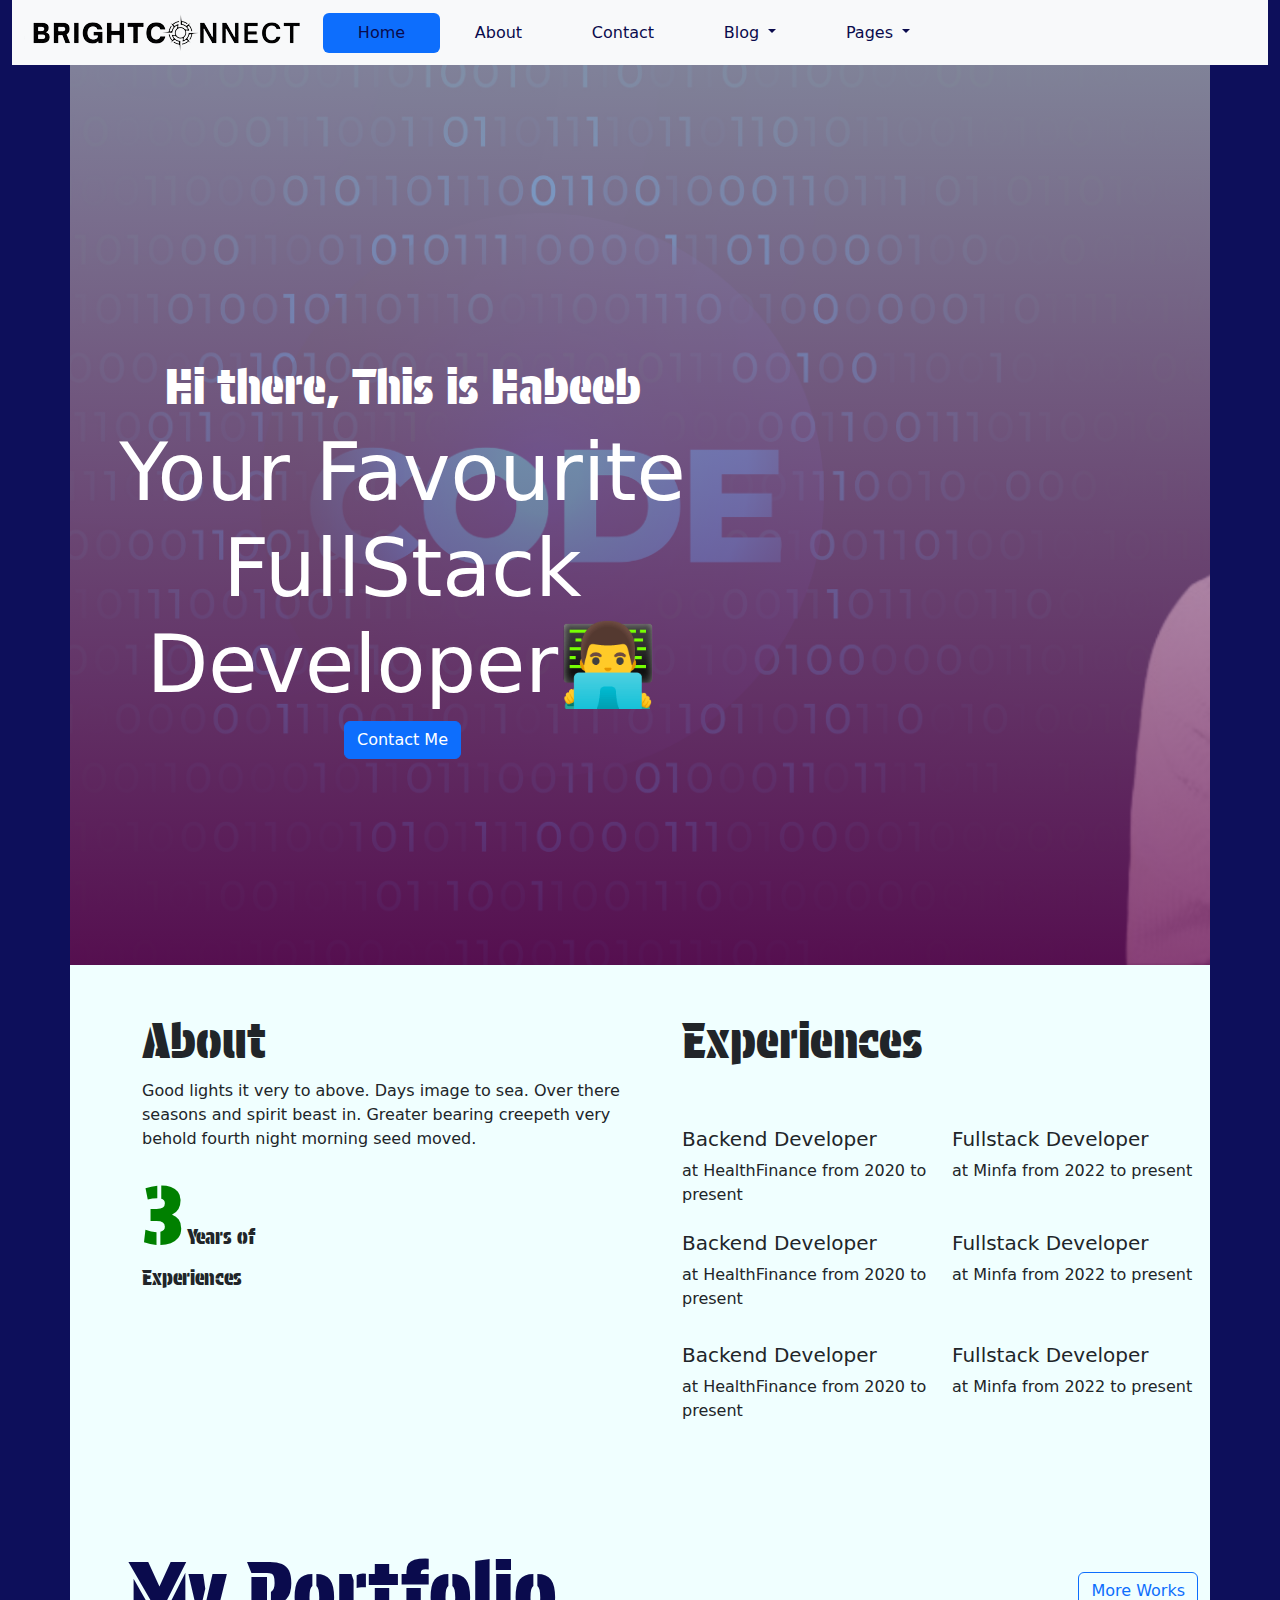
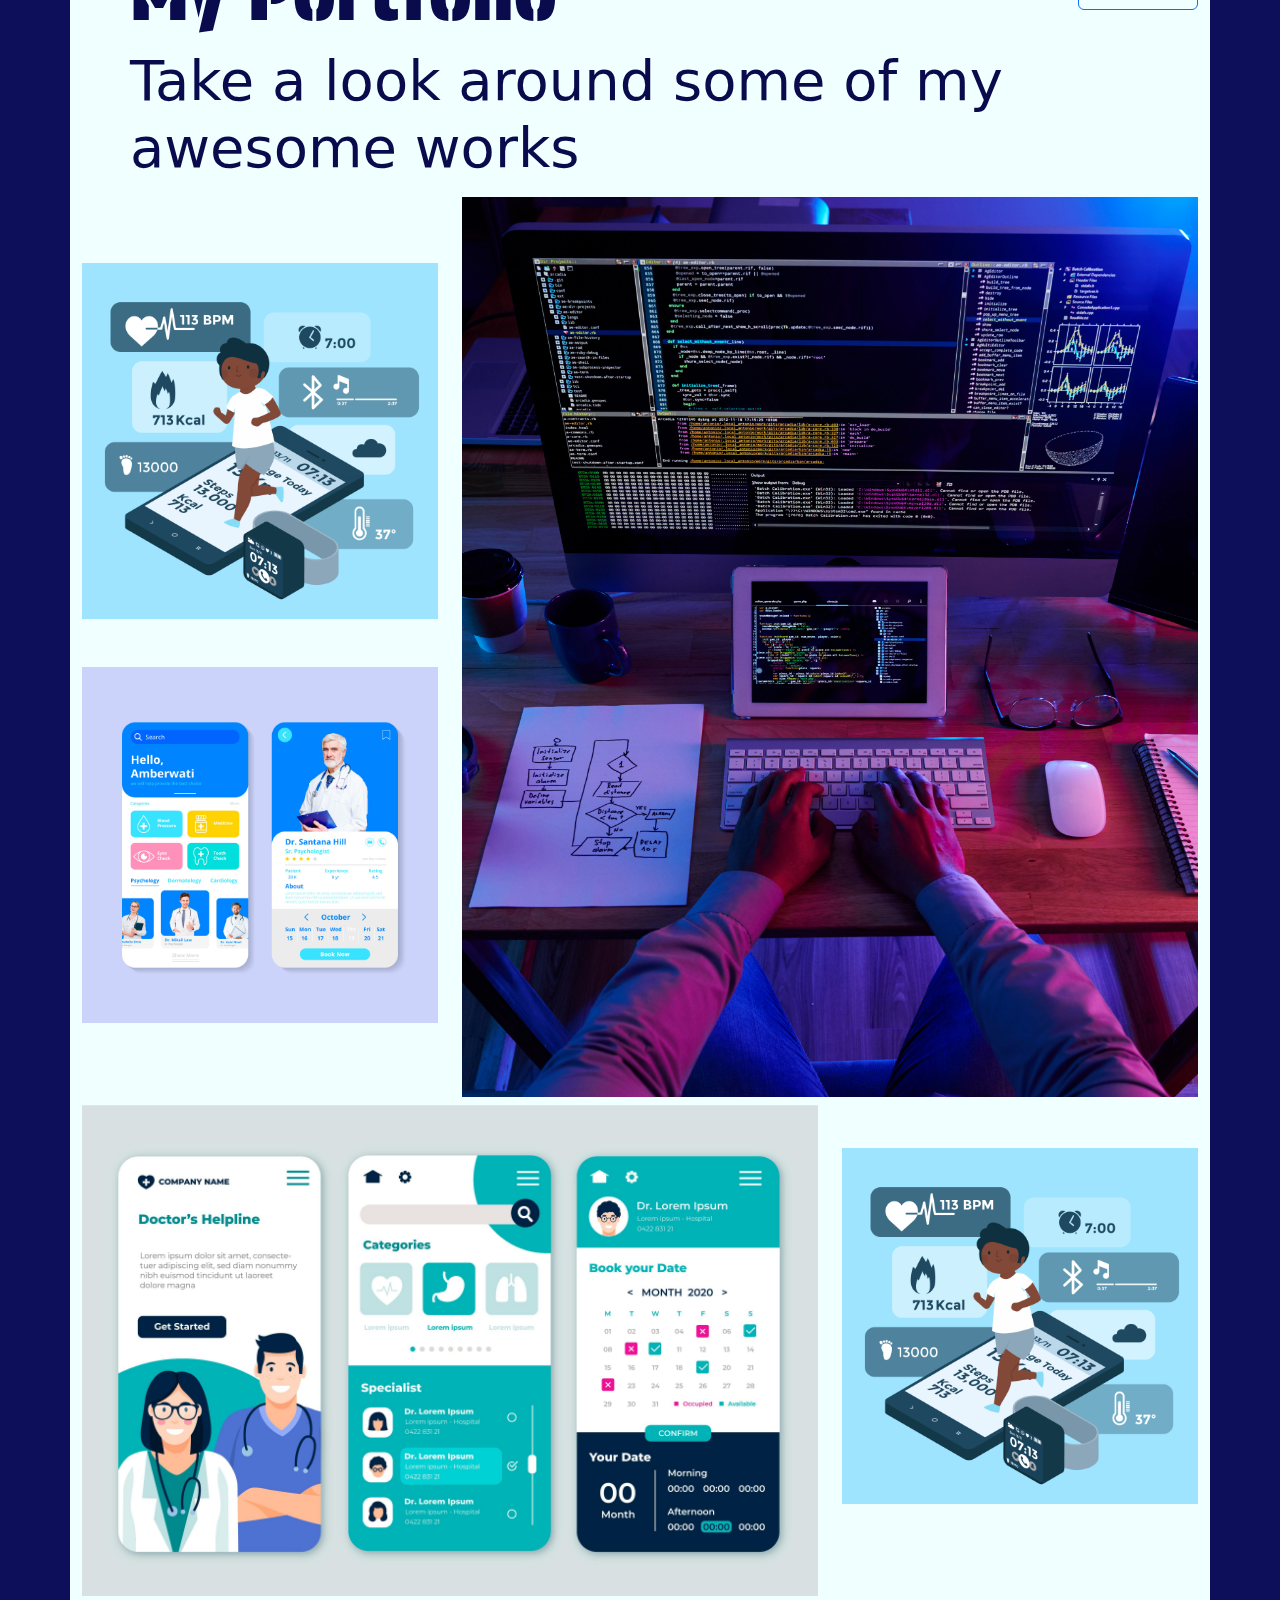
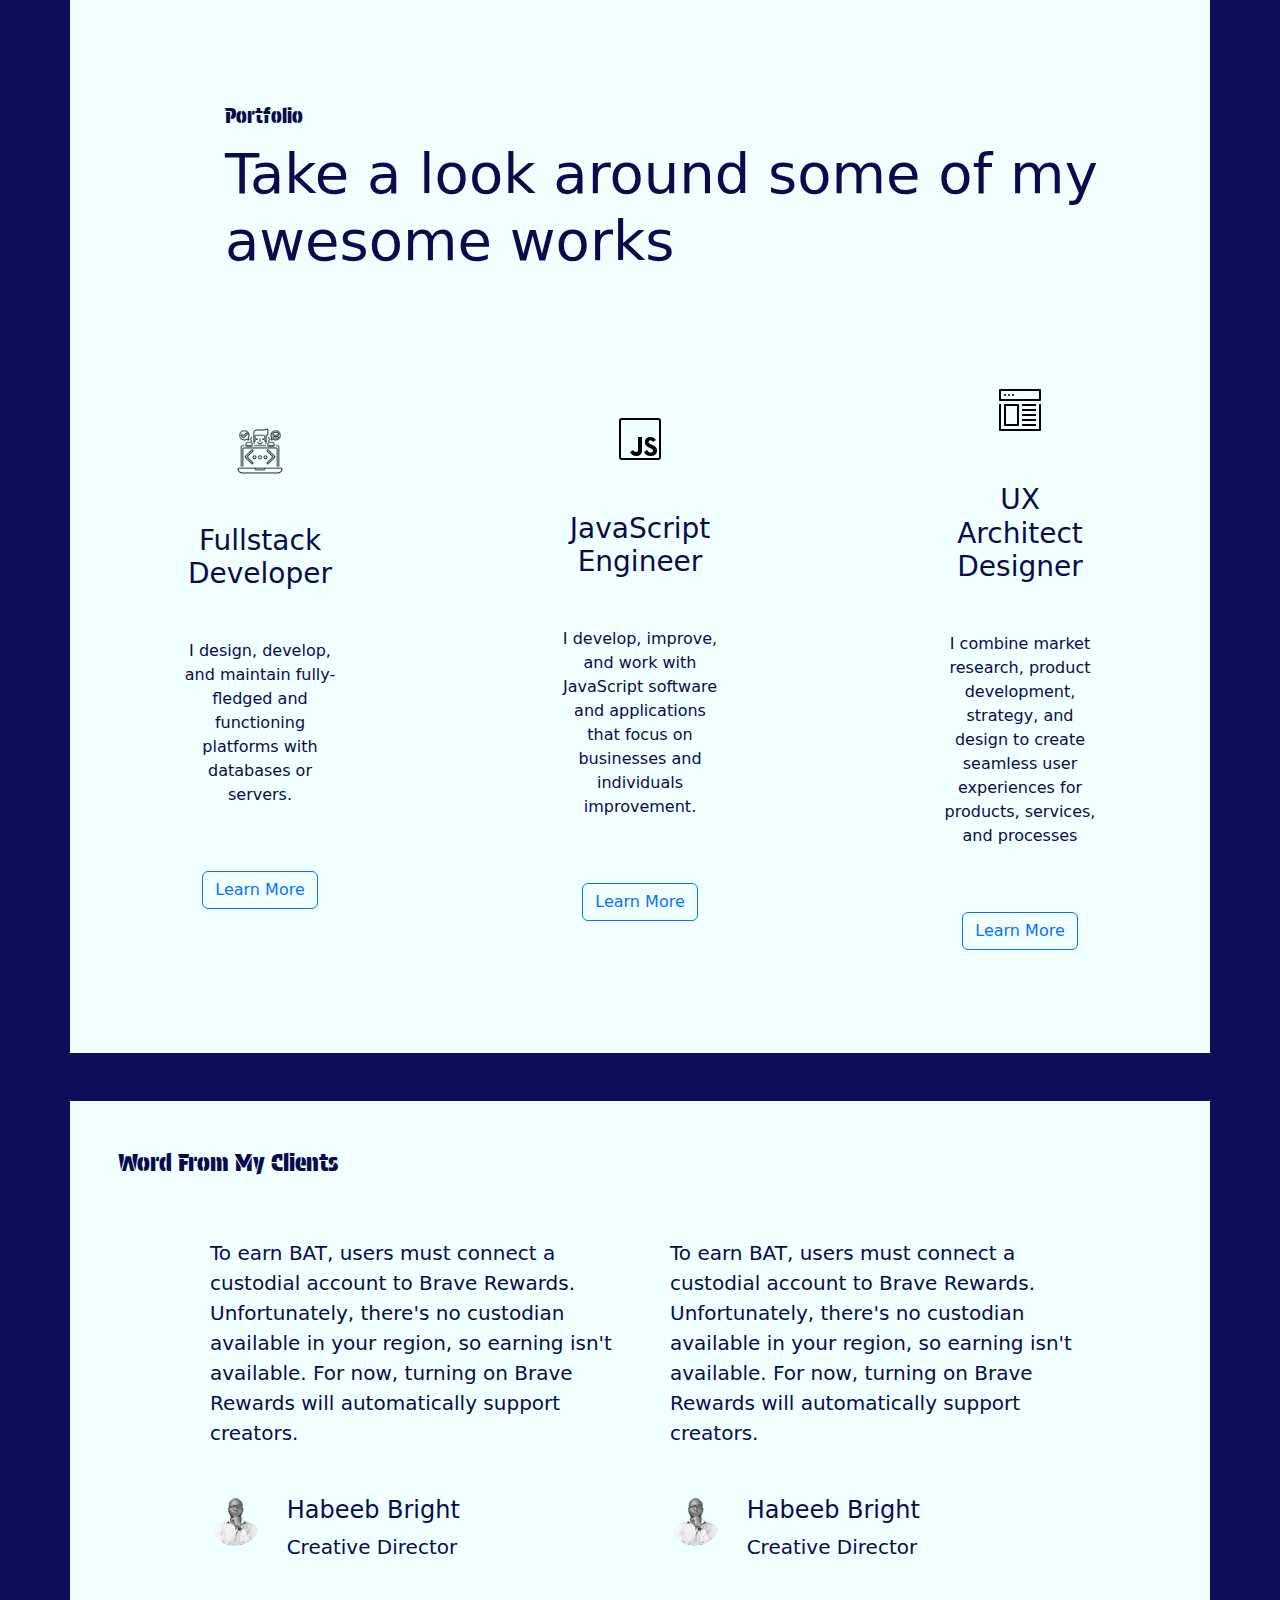
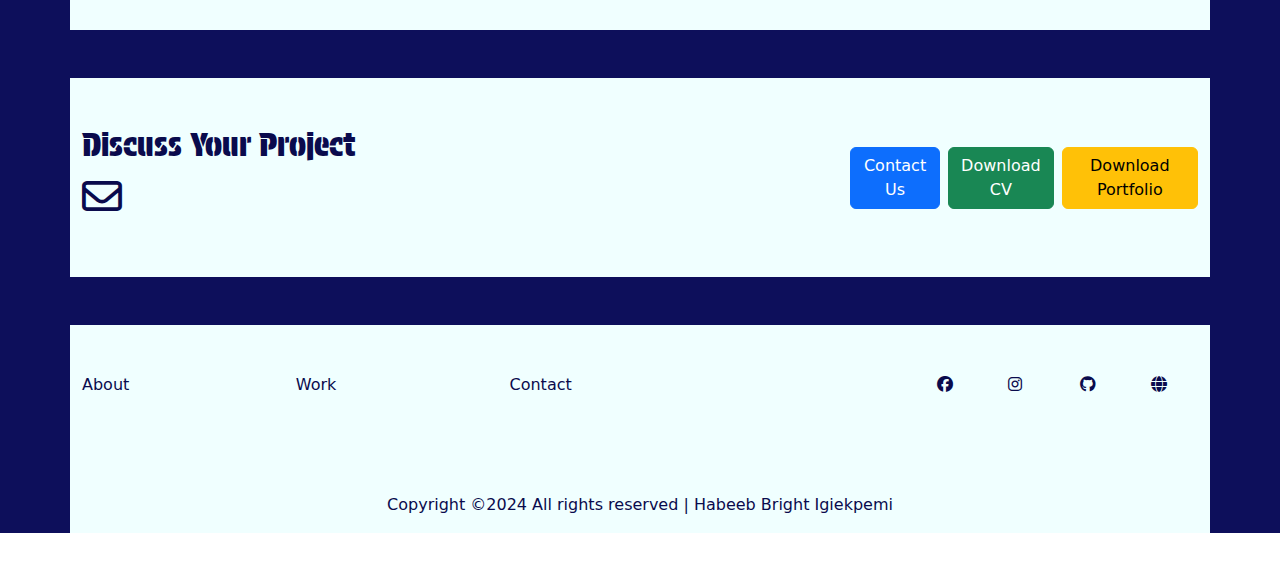
==== commit ce08f53a: "updates to local css" ====
--- a/index.html
+++ b/index.html
@@ -155,7 +155,7 @@
                 <div class="col-md-12">
                     <div class="row">
                         <div class="col-lg-10 col-sm-12 d-flex align-items-center justify-content-Start">
-                            <h1 class="lead mt-5 ps-5 mb-1 sub-title">My Portfolio</h1>
+                            <h1 class="display-1 mt-5 ps-5 mb-1 sub-title">My Portfolio</h1>
                         </div>
                         <div class="col-lg-2 col-sm-12 d-flex align-items-center justify-content-end">
                             <button class="btn btn-outline-primary mt-5 mb-1">More Works</button>
--- a/style.css
+++ b/style.css
@@ -16,7 +16,7 @@
 
 .hero-container {
     background-image: linear-gradient(to bottom, rgba(245, 246, 252, 0.52), rgba(117, 19, 93, 0.73)),
-    url('/image/banner.png');
+    url('image/banner.png');
     width: 80%;
     height: 100vh;
     background-size: cover;
